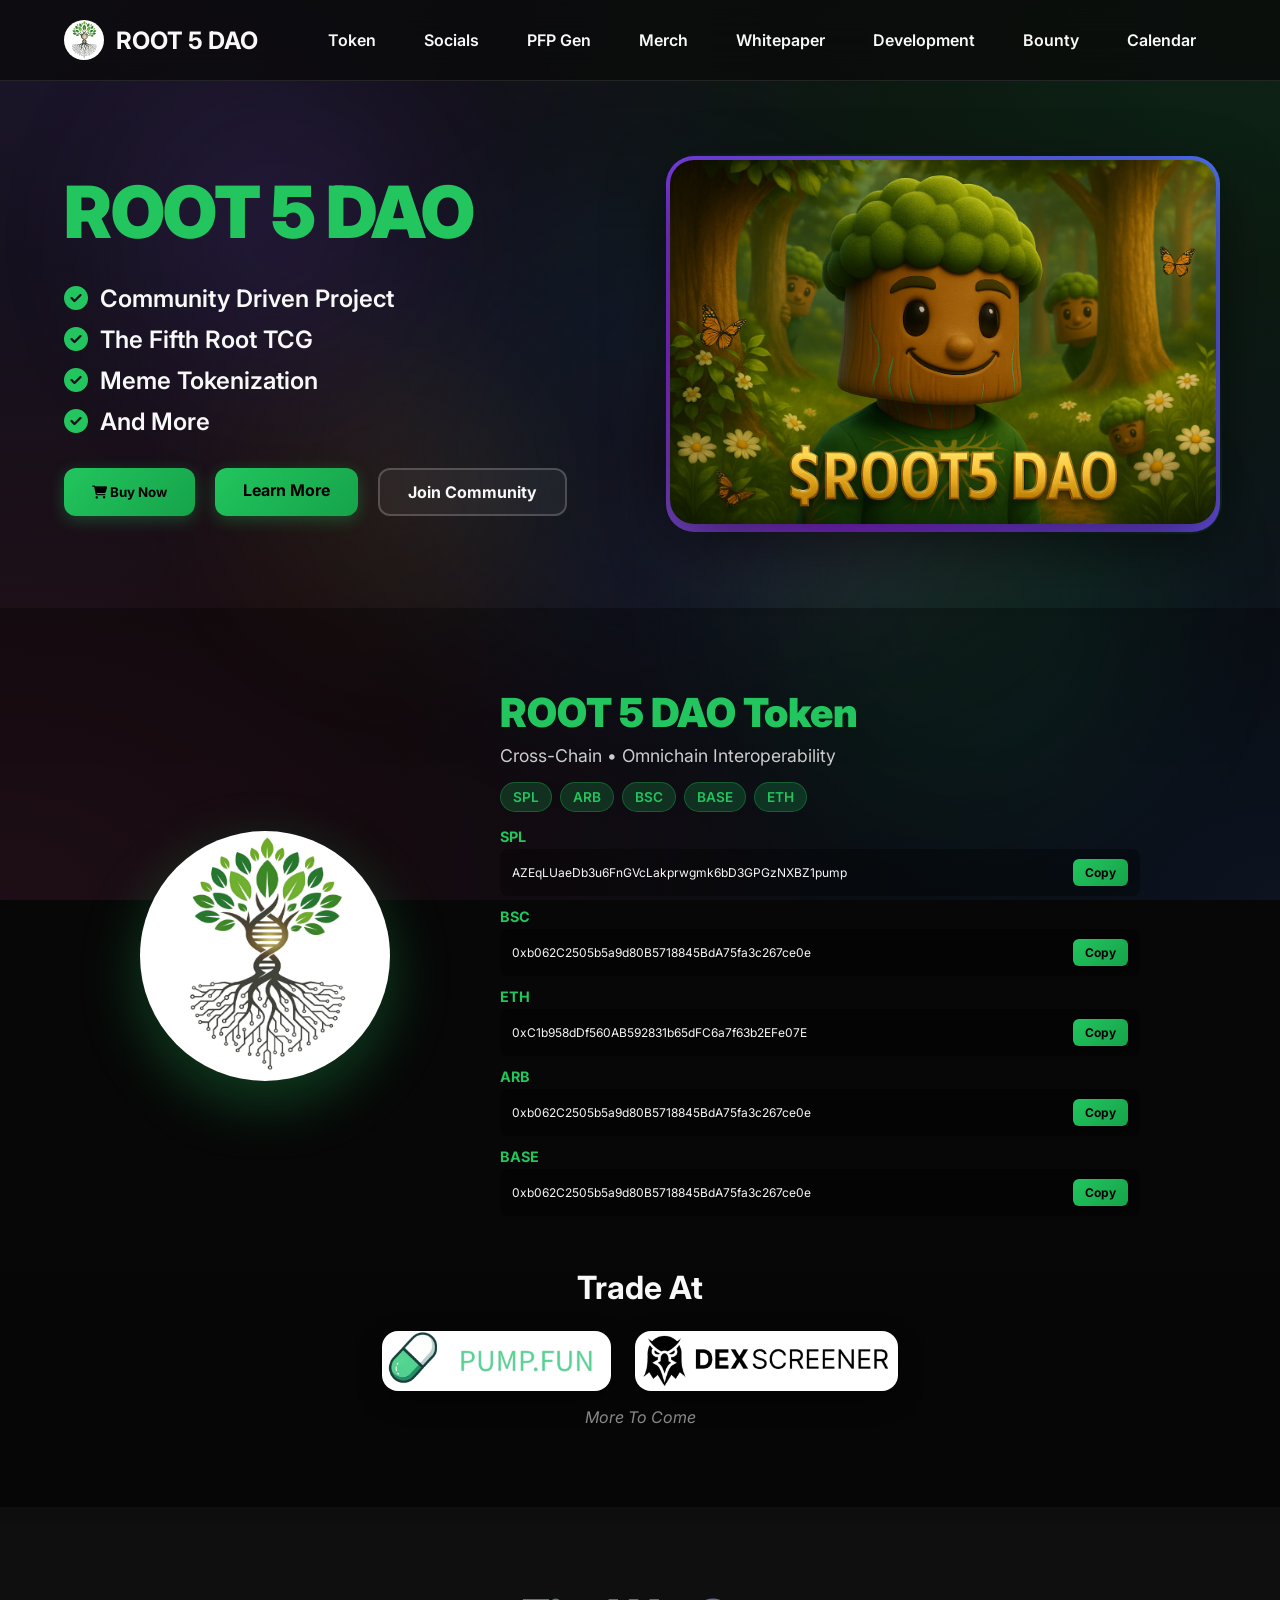
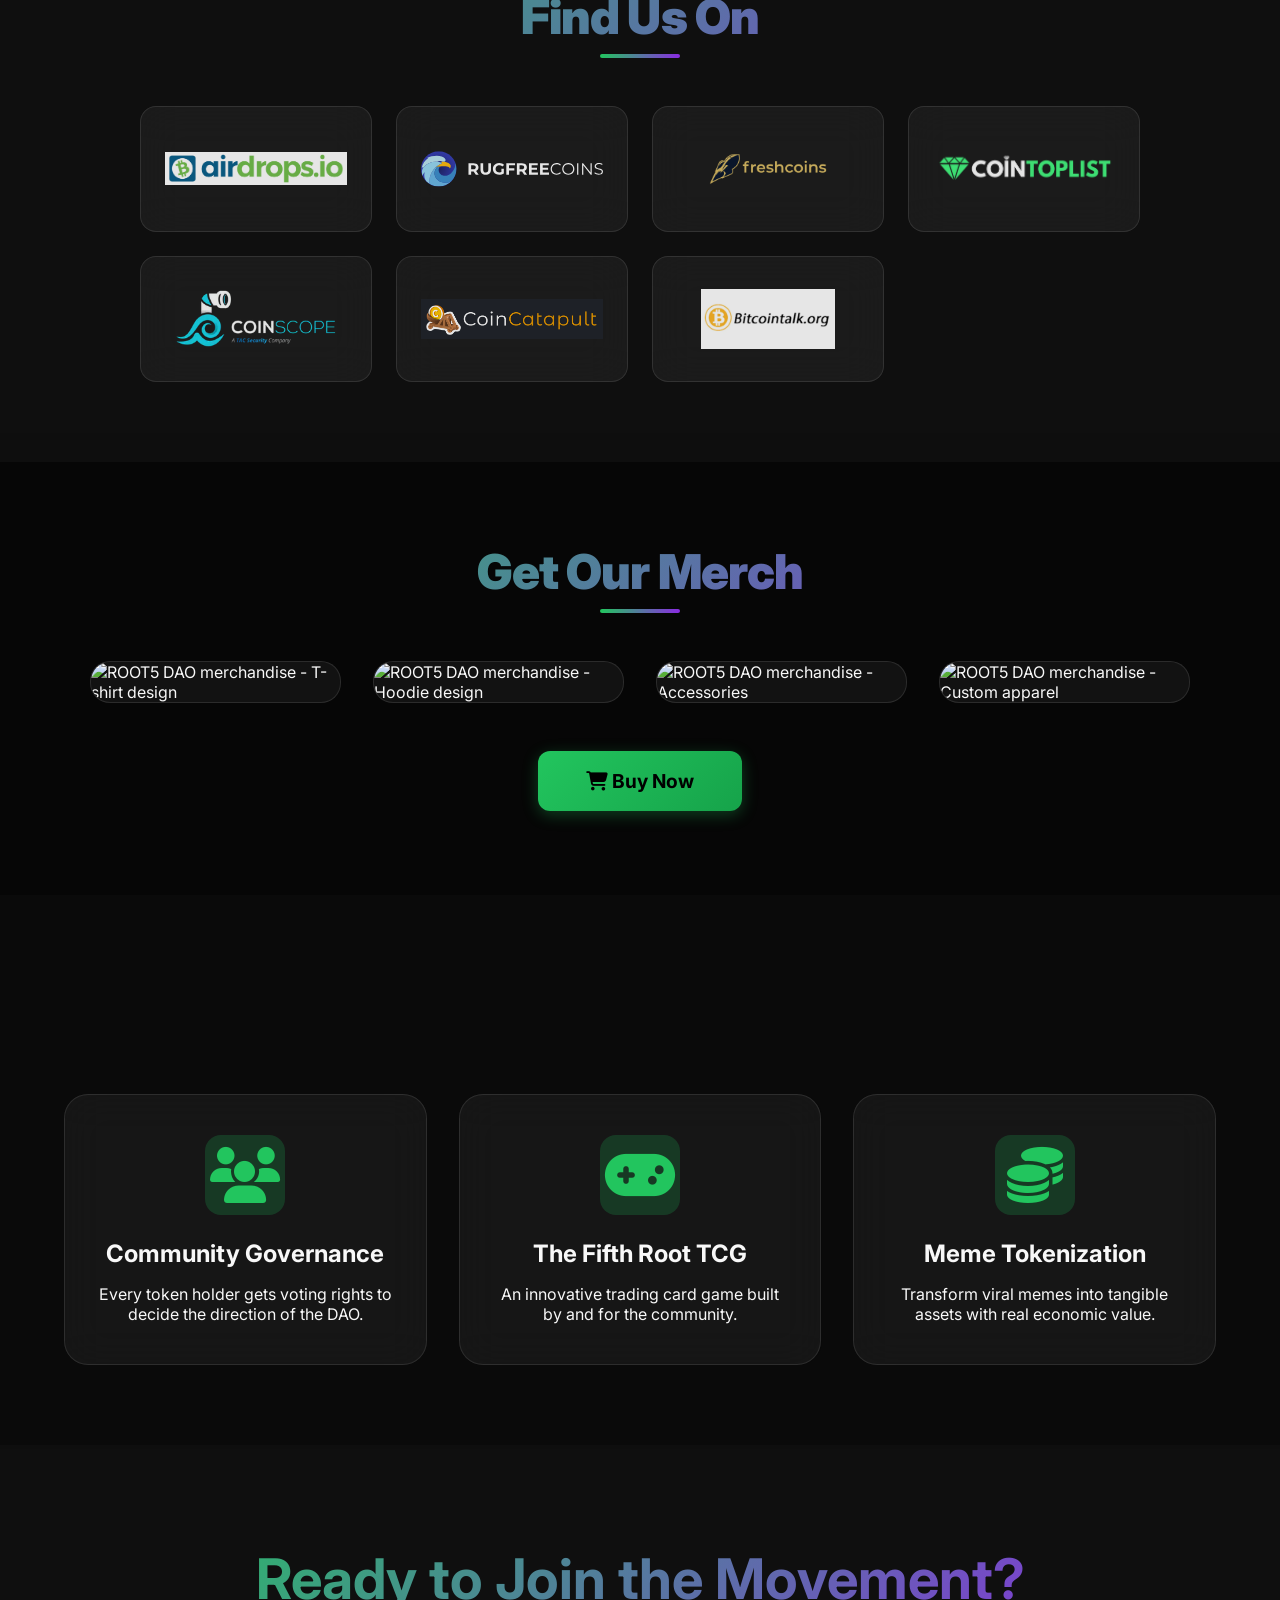
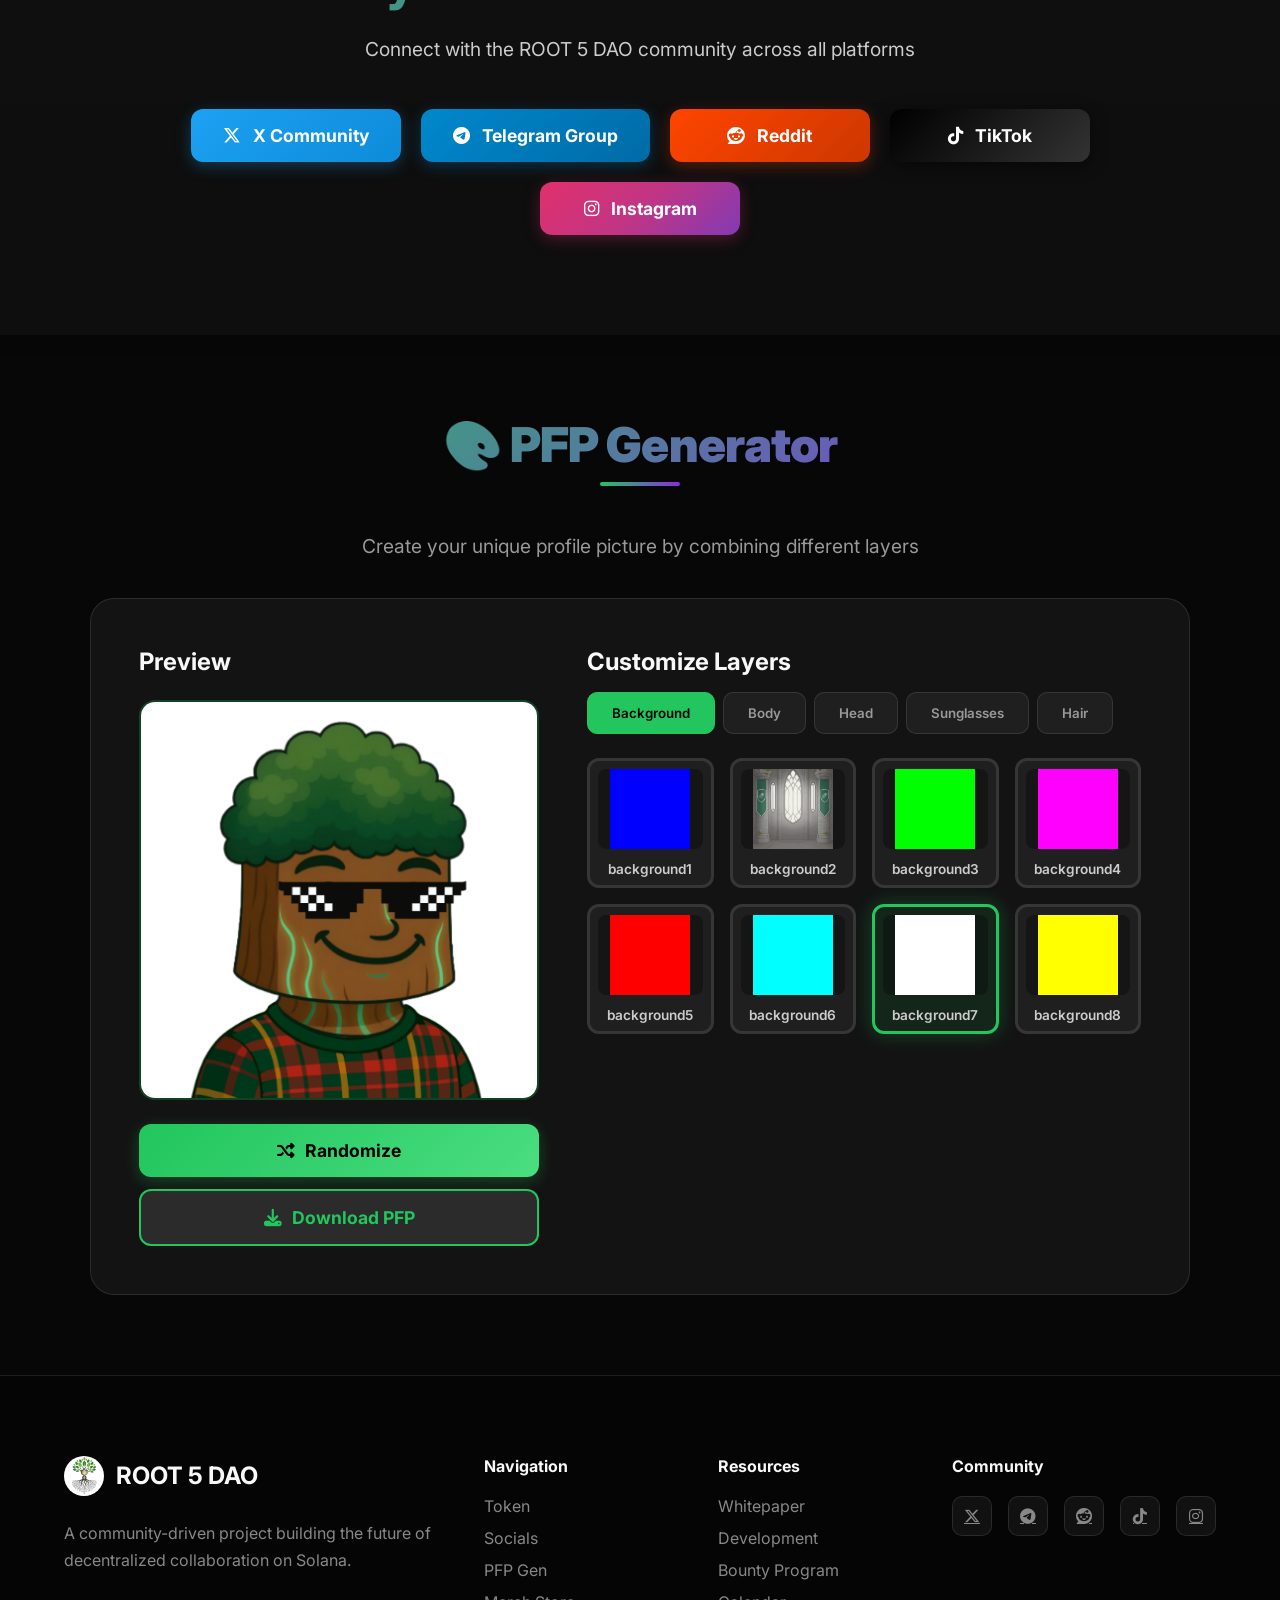
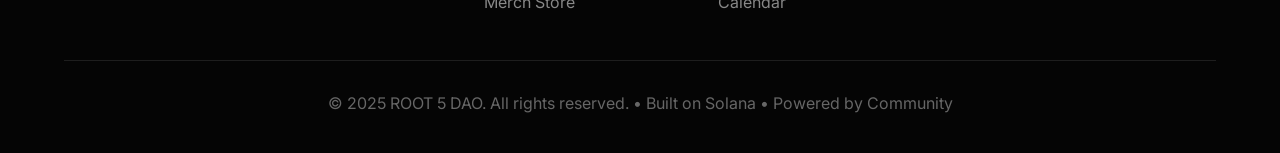
==== index.html @ 637d080a "Update index.html" ====
<!DOCTYPE html>
<html lang="en">
<head>
    <meta charset="UTF-8">
    <meta name="viewport" content="width=device-width, initial-scale=1.0">
    <title>ROOT5 DAO | Community Driven Meme Credit Union on Solana</title>
    <meta name="description" content="Join ROOT5 DAO - The first democratized meme credit union. Trade ROOT5 token on Solana & EVM chains. Fair launch, DAO governance, and community-driven tokenization.">
    <meta name="keywords" content="ROOT5, ROOT5 DAO, meme token, Solana token, DAO governance, meme credit union, crypto community, fair launch, Pump.fun, LayerZero">
    
    <!-- Open Graph Meta Tags -->
    <meta property="og:type" content="website">
    <meta property="og:url" content="https://root5dao.com/">
    <meta property="og:title" content="ROOT5 DAO - Community Driven Meme Credit Union">
    <meta property="og:description" content="Join ROOT5 DAO - The first democratized meme credit union on Solana. Fair launch, DAO governance, community-driven.">
    <meta property="og:image" content="https://root5dao.com/layers/banner_compressed.jpg">
    <meta property="og:site_name" content="ROOT5 DAO">
    
    <!-- Twitter Card Tags -->
    <meta name="twitter:card" content="summary_large_image">
    <meta name="twitter:url" content="https://root5dao.com/">
    <meta name="twitter:title" content="ROOT5 DAO - Community Driven Meme Credit Union">
    <meta name="twitter:description" content="Join ROOT5 DAO - The first democratized meme credit union on Solana.">
    <meta name="twitter:image" content="https://root5dao.com/layers/banner_compressed.jpg">
    
    <!-- Additional Meta Tags -->
    <meta name="robots" content="index, follow, max-image-preview:large, max-snippet:-1, max-video-preview:-1">
    <meta name="language" content="English">
    <meta name="author" content="ROOT5 DAO">
    <meta name="theme-color" content="#22c55e">
    <link rel="canonical" href="https://root5dao.com/">
    
    <link rel="icon" type="image/jpeg" href="/layers/logo.jpg">
    <link rel="apple-touch-icon" href="/layers/logo.jpg">
    
    <!-- Preload critical assets for faster loading -->
    <link rel="preload" href="https://fonts.googleapis.com/css2?family=Inter:wght@400;600;700;900&display=swap" as="style">
    <link rel="preload" href="/layers/logo.jpg" as="image">
    
    <link rel="stylesheet" href="https://cdnjs.cloudflare.com/ajax/libs/font-awesome/6.4.0/css/all.min.css">
    <link rel="preconnect" href="https://fonts.googleapis.com">
    <link rel="preconnect" href="https://fonts.gstatic.com" crossorigin>
    <link href="https://fonts.googleapis.com/css2?family=Inter:wght@400;600;700;900&display=swap" rel="stylesheet">
    <style>
        :root {
            --primary: #22c55e;
            --primary-light: #4ade80;
            --primary-dark: #16a34a;
            --secondary: #8a2be2;
        }
        
        * { margin: 0; padding: 0; box-sizing: border-box; font-family: 'Inter', -apple-system, BlinkMacSystemFont, 'Segoe UI', sans-serif; }
        
        body {
            background: #0a0a0a;
            background-image: 
                radial-gradient(at 0% 0%, rgba(139, 92, 246, 0.15) 0px, transparent 50%),
                radial-gradient(at 100% 0%, rgba(34, 197, 94, 0.15) 0px, transparent 50%),
                radial-gradient(at 100% 100%, rgba(59, 130, 246, 0.15) 0px, transparent 50%),
                radial-gradient(at 0% 100%, rgba(236, 72, 153, 0.15) 0px, transparent 50%);
            background-attachment: fixed;
            color: #f8f8f8;
            overflow-x: hidden;
            -webkit-font-smoothing: antialiased;
            -moz-osx-font-smoothing: grayscale;
            text-rendering: optimizeLegibility;
        }
        
        /* Background Orbs */
        .bg-orbs { position: fixed; inset: 0; pointer-events: none; z-index: 0; overflow: hidden; }
        .orb {
            position: absolute;
            border-radius: 50%;
            filter: blur(80px);
            opacity: 0.3;
            animation: float 8s ease-in-out infinite;
        }
        .orb-1 { 
            top: 10%; 
            left: 10%; 
            width: 300px; 
            height: 300px; 
            background: rgba(139, 92, 246, 0.4);
            animation: float 10s ease-in-out infinite, pulse 4s ease-in-out infinite;
        }
        .orb-2 { 
            bottom: 10%; 
            right: 10%; 
            width: 400px; 
            height: 400px; 
            background: rgba(34, 197, 94, 0.4); 
            animation: float 12s ease-in-out infinite reverse, pulse 5s ease-in-out infinite; 
            animation-delay: 2s; 
        }
        .orb-3 { 
            top: 50%; 
            left: 50%; 
            transform: translate(-50%, -50%); 
            width: 500px; 
            height: 500px; 
            background: rgba(59, 130, 246, 0.3); 
            animation: float 15s ease-in-out infinite, pulse 6s ease-in-out infinite; 
            animation-delay: 4s; 
        }
        .orb-4 {
            top: 30%;
            right: 20%;
            width: 350px;
            height: 350px;
            background: rgba(236, 72, 153, 0.3);
            animation: float 11s ease-in-out infinite, pulse 5s ease-in-out infinite;
            animation-delay: 1s;
        }
        .orb-5 {
            bottom: 30%;
            left: 20%;
            width: 280px;
            height: 280px;
            background: rgba(251, 191, 36, 0.25);
            animation: float 13s ease-in-out infinite reverse, pulse 4.5s ease-in-out infinite;
            animation-delay: 3s;
        }
        
        @keyframes float {
            0%, 100% { transform: translate(0, 0) rotate(0deg); }
            25% { transform: translate(30px, -40px) rotate(5deg); }
            50% { transform: translate(-20px, -30px) rotate(-3deg); }
            75% { transform: translate(-40px, 20px) rotate(4deg); }
        }
        
        @keyframes pulse {
            0%, 100% { opacity: 0.3; transform: scale(1); }
            50% { opacity: 0.5; transform: scale(1.1); }
        }
        
        .container { max-width: 1200px; margin: 0 auto; padding: 0 24px; position: relative; z-index: 1; }
        
        /* Header */
        header {
            padding: 20px 0;
            position: fixed;
            width: 100%;
            top: 0;
            z-index: 1000;
            background: rgba(10, 10, 10, 0.8);
            backdrop-filter: blur(20px);
            border-bottom: 1px solid rgba(255, 255, 255, 0.1);
            transition: all 0.3s ease;
        }
        header.scrolled { background: rgba(10, 10, 10, 0.95); box-shadow: 0 4px 20px rgba(0, 0, 0, 0.5); }
        .header-content { display: flex; justify-content: space-between; align-items: center; }
        .logo { display: flex; align-items: center; gap: 12px; font-size: 1.5rem; font-weight: bold; color: #f8f8f8; text-decoration: none; }
        .logo img { height: 40px; width: 40px; border-radius: 50%; }
        nav ul { display: flex; list-style: none; gap: 8px; }
        nav a { color: #f8f8f8; text-decoration: none; font-weight: 600; padding: 10px 20px; border-radius: 12px; transition: all 0.3s; }
        nav a:hover { color: var(--primary); background: rgba(34, 197, 94, 0.1); }
        
        /* Mobile Menu */
        .mobile-menu-btn {
            display: none;
            background: none;
            border: none;
            color: #f8f8f8;
            font-size: 1.5rem;
            cursor: pointer;
            padding: 8px;
        }
        
        @media (max-width: 1200px) {
            nav ul { gap: 4px; }
            nav a { padding: 8px 12px; font-size: 0.9rem; }
        }
        
        @media (max-width: 968px) {
            .mobile-menu-btn { display: block; }
            nav { position: fixed; top: 80px; left: 0; right: 0; background: rgba(10, 10, 10, 0.98); backdrop-filter: blur(20px); padding: 20px; border-bottom: 1px solid rgba(255, 255, 255, 0.1); transform: translateY(-100%); opacity: 0; transition: all 0.3s; pointer-events: none; }
            nav.active { transform: translateY(0); opacity: 1; pointer-events: all; }
            nav ul { flex-direction: column; gap: 8px; }
            nav a { display: block; padding: 12px 20px; }
        }
        
        /* Mobile optimizations - Fix flickering */
        @media (max-width: 768px) {
            body {
                /* Remove fixed attachment on mobile - major cause of flickering */
                background-attachment: scroll;
                /* Simplify background on mobile */
                background-image: 
                    radial-gradient(at 50% 0%, rgba(139, 92, 246, 0.1) 0px, transparent 50%),
                    radial-gradient(at 50% 100%, rgba(34, 197, 94, 0.1) 0px, transparent 50%);
            }
            
            /* Completely disable orb animations and reduce complexity */
            .bg-orbs {
                display: none;
            }
            
            .orb {
                animation: none !important;
                opacity: 0;
                display: none;
            }
        }
        
        .cta-button {
            background: linear-gradient(135deg, var(--primary), var(--primary-dark));
            color: #000;
            padding: 12px 28px;
            border-radius: 12px;
            font-weight: bold;
            text-decoration: none;
            display: inline-block;
            transition: all 0.3s ease;
            box-shadow: 0 4px 16px rgba(34, 197, 94, 0.3);
            position: relative;
            overflow: hidden;
        }
        .cta-button::before {
            content: '';
            position: absolute;
            top: 50%;
            left: 50%;
            width: 0;
            height: 0;
            border-radius: 50%;
            background: rgba(255, 255, 255, 0.3);
            transform: translate(-50%, -50%);
            transition: width 0.6s, height 0.6s;
        }
        .cta-button:hover::before {
            width: 300px;
            height: 300px;
        }
        .cta-button:hover { 
            transform: translateY(-3px) scale(1.05); 
            box-shadow: 0 8px 24px rgba(34, 197, 94, 0.5); 
        }
        .cta-button:active {
            transform: translateY(-1px) scale(1.02);
        }
        
        section { padding: 80px 0; position: relative; }
        .section-title {
            text-align: center;
            margin-bottom: 60px;
            font-size: 3rem;
            font-weight: 900;
            background: linear-gradient(135deg, var(--primary), var(--secondary));
            -webkit-background-clip: text;
            -webkit-text-fill-color: transparent;
            letter-spacing: -0.02em;
            position: relative;
            opacity: 0;
            transform: translateY(30px);
            transition: all 0.6s ease-out;
        }
        .section-title.visible {
            opacity: 1;
            transform: translateY(0);
        }
        .section-title::after {
            content: '';
            position: absolute;
            bottom: -12px;
            left: 50%;
            transform: translateX(-50%);
            width: 80px;
            height: 4px;
            background: linear-gradient(90deg, var(--primary), var(--secondary));
            border-radius: 2px;
            animation: expandWidth 0.8s ease-out 0.3s both;
        }
        
        @keyframes expandWidth {
            from { width: 0; }
            to { width: 80px; }
        }
        
        /* Hero */
        .hero { padding: 160px 0 80px; }
        .hero-grid { display: grid; grid-template-columns: 1fr 1fr; gap: 60px; align-items: center; }
        .hero-title { 
            font-size: 4.5rem; 
            font-weight: 900; 
            color: var(--primary); 
            margin-bottom: 32px;
            letter-spacing: -0.02em;
            line-height: 1.1;
            animation: fadeInUp 0.8s ease-out;
        }
        .hero-image-wrapper {
            position: relative;
            animation: fadeInUp 0.8s ease-out 0.2s both;
        }
        .hero-image-wrapper img {
            width: 100%;
            border-radius: 24px;
            position: relative;
            z-index: 2;
            box-shadow: 0 20px 60px rgba(0, 0, 0, 0.5);
        }
        .hero-image-wrapper::before {
            content: '';
            position: absolute;
            inset: -4px;
            background: linear-gradient(45deg, 
                var(--primary), 
                var(--secondary), 
                #3b82f6, 
                var(--primary)
            );
            background-size: 300% 300%;
            border-radius: 28px;
            z-index: 1;
            animation: gradientShift 12s ease infinite, frameGlow 6s ease-in-out infinite;
        }
        .hero-image-wrapper::after {
            content: '';
            position: absolute;
            inset: -6px;
            background: linear-gradient(45deg, 
                transparent 40%,
                rgba(34, 197, 94, 0.15) 50%,
                transparent 60%
            );
            background-size: 200% 200%;
            border-radius: 32px;
            z-index: 0;
            animation: shimmer 8s linear infinite;
        }
        
        @keyframes fadeInUp {
            from {
                opacity: 0;
                transform: translateY(30px);
            }
            to {
                opacity: 1;
                transform: translateY(0);
            }
        }
        
        @keyframes gradientShift {
            0%, 100% { background-position: 0% 50%; }
            50% { background-position: 100% 50%; }
        }
        
        @keyframes frameGlow {
            0%, 100% { filter: brightness(1) drop-shadow(0 0 10px rgba(34, 197, 94, 0.3)); }
            50% { filter: brightness(1.05) drop-shadow(0 0 15px rgba(34, 197, 94, 0.4)); }
        }
        
        @keyframes shimmer {
            0% { background-position: -200% 0; }
            100% { background-position: 200% 0; }
        }
        
        .feature-item { 
            font-size: 1.5rem; 
            font-weight: 600; 
            margin-bottom: 12px; 
            display: flex; 
            align-items: center; 
            gap: 12px;
            animation: fadeInUp 0.8s ease-out both;
        }
        .feature-item:nth-child(1) { animation-delay: 0.3s; }
        .feature-item:nth-child(2) { animation-delay: 0.4s; }
        .feature-item:nth-child(3) { animation-delay: 0.5s; }
        .feature-item:nth-child(4) { animation-delay: 0.6s; }
        .feature-item i { color: var(--primary); }
        .hero-buttons { display: flex; gap: 20px; flex-wrap: wrap; margin-top: 32px; animation: fadeInUp 0.8s ease-out 0.7s both; }
        .secondary-button {
            background: rgba(255, 255, 255, 0.05);
            color: #f8f8f8;
            border: 2px solid rgba(255, 255, 255, 0.2);
            padding: 12px 28px;
            border-radius: 12px;
            font-weight: bold;
            text-decoration: none;
            display: inline-block;
            transition: all 0.3s ease;
            position: relative;
            overflow: hidden;
        }
        .secondary-button::before {
            content: '';
            position: absolute;
            top: 50%;
            left: 50%;
            width: 0;
            height: 0;
            border-radius: 50%;
            background: rgba(34, 197, 94, 0.1);
            transform: translate(-50%, -50%);
            transition: width 0.6s, height 0.6s;
        }
        .secondary-button:hover::before {
            width: 300px;
            height: 300px;
        }
        .secondary-button:hover { 
            background: rgba(255, 255, 255, 0.1); 
            transform: translateY(-3px) scale(1.05); 
            border-color: var(--primary);
        }
        .secondary-button:active {
            transform: translateY(-1px) scale(1.02);
        }
        
        /* Token */
        .token-section { background: rgba(0, 0, 0, 0.3); }
        .token-grid { display: grid; grid-template-columns: 300px 1fr; gap: 60px; max-width: 1000px; margin: 0 auto; align-items: center; }
        .token-logo { width: 250px; height: 250px; border-radius: 50%; box-shadow: 0 20px 60px rgba(34, 197, 94, 0.3); }
        .token-title { font-size: 2.5rem; font-weight: 900; color: var(--primary); margin-bottom: 8px; }
        .chain-badges { display: flex; gap: 8px; flex-wrap: wrap; margin: 16px 0; }
        .chain-badge { padding: 6px 12px; background: rgba(34, 197, 94, 0.2); border: 1px solid rgba(34, 197, 94, 0.3); border-radius: 16px; font-weight: 600; font-size: 0.85rem; color: var(--primary); }
        .address-row { margin: 12px 0; }
        .address-label { font-weight: 700; color: var(--primary); font-size: 0.9rem; }
        .address-value {
            background: rgba(0, 0, 0, 0.3);
            padding: 10px 12px;
            border-radius: 8px;
            font-family: 'Courier New', monospace;
            font-size: 0.75rem;
            display: flex;
            justify-content: space-between;
            align-items: center;
            gap: 8px;
            margin-top: 4px;
        }
        .copy-btn {
            background: linear-gradient(135deg, var(--primary), var(--primary-dark));
            color: #000;
            border: none;
            padding: 6px 12px;
            border-radius: 6px;
            cursor: pointer;
            font-weight: bold;
            font-size: 0.75rem;
            transition: all 0.3s;
        }
        .copy-btn:hover { transform: translateY(-2px); }
        
        /* Trade Buttons */
        .trade-button-link {
            transition: all 0.3s ease;
            border-radius: 16px;
            overflow: hidden;
            box-shadow: 0 8px 24px rgba(0, 0, 0, 0.4);
            display: inline-block;
        }
        .trade-button-link:hover {
            transform: translateY(-8px);
            box-shadow: 0 16px 40px rgba(34, 197, 94, 0.3);
        }
        .trade-button-link img {
            display: block;
            height: 60px;
            width: auto;
        }
        
        @media (max-width: 768px) {
            .trade-button-link img { height: 40px; }
        }
        
        /* Platforms */
        .platforms-grid { display: grid; grid-template-columns: repeat(auto-fit, minmax(200px, 1fr)); gap: 24px; max-width: 1000px; margin: 0 auto; }
        .platform-link {
            background: rgba(255, 255, 255, 0.05);
            backdrop-filter: blur(20px);
            border: 1px solid rgba(255, 255, 255, 0.1);
            border-radius: 16px;
            padding: 32px 24px;
            display: flex;
            align-items: center;
            justify-content: center;
            min-height: 120px;
            transition: all 0.3s;
            text-decoration: none;
        }
        .platform-link:hover { border-color: var(--primary); transform: translateY(-8px); box-shadow: 0 12px 40px rgba(34, 197, 94, 0.2); }
        .platform-link img { 
            max-width: 100%; 
            max-height: 60px;
            width: auto;
            height: auto;
            object-fit: contain;
            filter: brightness(0.9);
            transition: all 0.3s;
        }
        .platform-link:hover img {
            filter: brightness(1.1);
            transform: scale(1.05);
        }
        
        /* Merch */
        .merch-section { background: rgba(0, 0, 0, 0.3); }
        .merch-grid { display: grid; grid-template-columns: repeat(auto-fit, minmax(250px, 1fr)); gap: 32px; max-width: 1100px; margin: 0 auto 48px; }
        .merch-item {
            background: rgba(255, 255, 255, 0.05);
            border: 1px solid rgba(255, 255, 255, 0.1);
            border-radius: 20px;
            overflow: hidden;
            transition: all 0.4s;
        }
        .merch-item:hover { transform: translateY(-12px) scale(1.03); border-color: var(--primary); box-shadow: 0 16px 48px rgba(34, 197, 94, 0.3); }
        .merch-image { width: 100%; height: 300px; object-fit: cover; }
        
        /* Features */
        .feature-grid { display: grid; grid-template-columns: repeat(auto-fit, minmax(250px, 1fr)); gap: 32px; }
        .feature {
            background: rgba(255, 255, 255, 0.05);
            backdrop-filter: blur(20px);
            padding: 40px 32px;
            border-radius: 24px;
            text-align: center;
            border: 1px solid rgba(255, 255, 255, 0.1);
            transition: all 0.4s ease;
            opacity: 0;
            transform: translateY(30px);
        }
        .feature.visible {
            opacity: 1;
            transform: translateY(0);
        }
        .feature:nth-child(1) { transition-delay: 0.1s; }
        .feature:nth-child(2) { transition-delay: 0.2s; }
        .feature:nth-child(3) { transition-delay: 0.3s; }
        .feature:hover { 
            transform: translateY(-12px) scale(1.03); 
            border-color: var(--primary); 
            box-shadow: 0 12px 40px rgba(34, 197, 94, 0.2); 
        }
        .feature i {
            font-size: 3.5rem;
            color: var(--primary);
            background: rgba(34, 197, 94, 0.2);
            width: 80px;
            height: 80px;
            display: flex;
            align-items: center;
            justify-content: center;
            margin: 0 auto 24px;
            border-radius: 16px;
            transition: all 0.3s ease;
        }
        .feature:hover i {
            transform: scale(1.1) rotate(5deg);
            background: rgba(34, 197, 94, 0.3);
        }
        .feature h3 { font-size: 1.5rem; margin-bottom: 16px; }
        
        /* CTA */
        .cta-section {
            padding: 100px 0;
            text-align: center;
            background: rgba(255, 255, 255, 0.02);
        }
        .cta-section h2 { font-size: 3.5rem; margin-bottom: 24px; background: linear-gradient(135deg, var(--primary), var(--secondary)); -webkit-background-clip: text; -webkit-text-fill-color: transparent; }
        .social-buttons { display: flex; justify-content: center; gap: 20px; flex-wrap: wrap; margin-top: 48px; max-width: 900px; margin-left: auto; margin-right: auto; }
        .social-button {
            background: linear-gradient(135deg, var(--primary), var(--primary-dark));
            color: #000;
            padding: 16px 32px;
            border-radius: 12px;
            font-weight: bold;
            text-decoration: none;
            display: inline-flex;
            align-items: center;
            gap: 12px;
            transition: all 0.3s;
            box-shadow: 0 4px 16px rgba(34, 197, 94, 0.3);
            font-size: 1.1rem;
            min-width: 200px;
            justify-content: center;
        }
        .social-button:hover { transform: translateY(-4px); box-shadow: 0 8px 24px rgba(34, 197, 94, 0.5); }
        
        /* Social platform specific colors */
        .social-button:nth-child(1) { background: linear-gradient(135deg, #1DA1F2, #0d8bd9); color: #fff; box-shadow: 0 4px 16px rgba(29, 161, 242, 0.3); } /* X/Twitter */
        .social-button:nth-child(1):hover { box-shadow: 0 8px 24px rgba(29, 161, 242, 0.5); }
        .social-button:nth-child(2) { background: linear-gradient(135deg, #0088cc, #006ba6); color: #fff; box-shadow: 0 4px 16px rgba(0, 136, 204, 0.3); } /* Telegram */
        .social-button:nth-child(2):hover { box-shadow: 0 8px 24px rgba(0, 136, 204, 0.5); }
        .social-button:nth-child(3) { background: linear-gradient(135deg, #FF4500, #cc3700); color: #fff; box-shadow: 0 4px 16px rgba(255, 69, 0, 0.3); } /* Reddit */
        .social-button:nth-child(3):hover { box-shadow: 0 8px 24px rgba(255, 69, 0, 0.5); }
        .social-button:nth-child(4) { background: linear-gradient(135deg, #000000, #333333); color: #fff; box-shadow: 0 4px 16px rgba(0, 0, 0, 0.5); } /* TikTok */
        .social-button:nth-child(4):hover { box-shadow: 0 8px 24px rgba(0, 0, 0, 0.7); }
        .social-button:nth-child(5) { background: linear-gradient(135deg, #E1306C, #C13584, #833AB4); color: #fff; box-shadow: 0 4px 16px rgba(225, 48, 108, 0.3); } /* Instagram */
        .social-button:nth-child(5):hover { box-shadow: 0 8px 24px rgba(225, 48, 108, 0.5); }
        
        @media (max-width: 768px) {
            .social-buttons { gap: 12px; }
            .social-button { min-width: 160px; padding: 14px 24px; font-size: 1rem; }
            .cta-section h2 { font-size: 2.5rem; }
        }
        
        /* PFP Generator */
        .generator-section { background: rgba(0, 0, 0, 0.3); }
        .generator-content {
            background: rgba(255, 255, 255, 0.05);
            border: 1px solid rgba(255, 255, 255, 0.1);
            border-radius: 24px;
            padding: 48px;
            max-width: 1100px;
            margin: 0 auto;
        }
        .generator-layout { display: grid; grid-template-columns: 400px 1fr; gap: 48px; }
        .preview-canvas {
            width: 100%;
            height: 400px;
            max-width: 400px;
            background: rgba(0, 0, 0, 0.4);
            border-radius: 16px;
            border: 2px solid rgba(34, 197, 94, 0.3);
            margin-bottom: 24px;
            display: block;
            margin-left: auto;
            margin-right: auto;
            object-fit: contain;
        }
        .generator-buttons { display: flex; flex-direction: column; gap: 12px; }
        .randomize-btn, .download-btn {
            padding: 16px 32px;
            border-radius: 12px;
            font-weight: bold;
            font-size: 1.1rem;
            cursor: pointer;
            border: none;
            display: flex;
            align-items: center;
            justify-content: center;
            gap: 10px;
            transition: all 0.3s;
        }
        .randomize-btn { background: linear-gradient(135deg, var(--primary), var(--primary-light)); color: #000; box-shadow: 0 4px 16px rgba(34, 197, 94, 0.3); }
        .randomize-btn:hover { transform: translateY(-3px); box-shadow: 0 8px 24px rgba(34, 197, 94, 0.5); }
        .download-btn { background: rgba(255, 255, 255, 0.1); color: var(--primary); border: 2px solid var(--primary); }
        .download-btn:hover { background: rgba(34, 197, 94, 0.2); transform: translateY(-3px); }
        
        .layer-tabs { display: flex; gap: 8px; flex-wrap: wrap; margin-bottom: 24px; }
        .layer-tab {
            background: rgba(255, 255, 255, 0.05);
            color: #999;
            border: 1px solid rgba(255, 255, 255, 0.1);
            padding: 12px 24px;
            border-radius: 10px;
            font-weight: 600;
            cursor: pointer;
            transition: all 0.3s;
        }
        .layer-tab:hover { background: rgba(255, 255, 255, 0.1); color: #f8f8f8; }
        .layer-tab.active { background: var(--primary); color: #000; border-color: var(--primary); }
        
        .layer-options { display: none; grid-template-columns: repeat(auto-fill, minmax(100px, 1fr)); gap: 16px; }
        .layer-options.active { display: grid; }
        .layer-option {
            background: rgba(255, 255, 255, 0.05);
            border: 3px solid rgba(255, 255, 255, 0.1);
            border-radius: 12px;
            padding: 8px;
            cursor: pointer;
            text-align: center;
            transition: all 0.3s;
        }
        .layer-option:hover { background: rgba(255, 255, 255, 0.1); border-color: rgba(34, 197, 94, 0.5); }
        .layer-option.selected { border-color: var(--primary); background: rgba(34, 197, 94, 0.1); box-shadow: 0 0 20px rgba(34, 197, 94, 0.3); }
        .layer-option img { width: 100%; height: 80px; object-fit: contain; background: rgba(0, 0, 0, 0.3); border-radius: 8px; margin-bottom: 8px; }
        .layer-option-name { font-size: 0.85rem; color: #ccc; font-weight: 600; }
        .loading { text-align: center; padding: 40px; color: var(--primary); font-size: 1.2rem; }
        
        /* Footer */
        footer { background: rgba(0, 0, 0, 0.5); padding: 80px 0 40px; border-top: 1px solid rgba(255, 255, 255, 0.1); }
        .footer-grid { display: grid; grid-template-columns: 2fr 1fr 1fr 1fr; gap: 48px; margin-bottom: 48px; }
        .footer-links { display: flex; flex-direction: column; gap: 12px; }
        .footer-links a { color: #888; text-decoration: none; transition: all 0.3s; }
        .footer-links a:hover { color: var(--primary); transform: translateX(4px); }
        .social-icons { display: flex; gap: 16px; }
        .social-icons a {
            width: 40px;
            height: 40px;
            background: rgba(255, 255, 255, 0.05);
            border: 1px solid rgba(255, 255, 255, 0.1);
            border-radius: 10px;
            display: flex;
            align-items: center;
            justify-content: center;
            color: #888;
            transition: all 0.3s;
        }
        .social-icons a:hover { background: rgba(34, 197, 94, 0.2); border-color: var(--primary); color: var(--primary); transform: translateY(-4px); }
        
        /* Buy Modal */
        .modal-overlay {
            display: none;
            position: fixed;
            top: 0;
            left: 0;
            width: 100%;
            height: 100%;
            background: rgba(0, 0, 0, 0.9);
            backdrop-filter: blur(10px);
            z-index: 10000;
            animation: fadeIn 0.3s ease;
        }
        .modal-overlay.active {
            display: flex;
            align-items: center;
            justify-content: center;
        }
        .modal-content {
            background: linear-gradient(135deg, rgba(10, 10, 10, 0.95), rgba(20, 20, 30, 0.95));
            border: 2px solid rgba(34, 197, 94, 0.3);
            border-radius: 24px;
            max-width: 1000px;
            width: 95%;
            max-height: 95vh;
            overflow-y: auto;
            position: relative;
            box-shadow: 0 20px 60px rgba(0, 0, 0, 0.5), 0 0 40px rgba(34, 197, 94, 0.2);
            animation: slideUp 0.3s ease;
        }
        @keyframes fadeIn {
            from { opacity: 0; }
            to { opacity: 1; }
        }
        @keyframes slideUp {
            from { transform: translateY(50px); opacity: 0; }
            to { transform: translateY(0); opacity: 1; }
        }
        .modal-header {
            padding: 24px 32px;
            border-bottom: 1px solid rgba(255, 255, 255, 0.1);
            display: flex;
            justify-content: space-between;
            align-items: center;
        }
        .modal-header h2 {
            font-size: 2rem;
            font-weight: 900;
            background: linear-gradient(135deg, var(--primary), var(--secondary));
            -webkit-background-clip: text;
            -webkit-text-fill-color: transparent;
            margin: 0;
        }
        .modal-close {
            background: rgba(255, 255, 255, 0.05);
            border: 1px solid rgba(255, 255, 255, 0.1);
            color: #fff;
            width: 40px;
            height: 40px;
            border-radius: 10px;
            font-size: 1.5rem;
            cursor: pointer;
            transition: all 0.3s;
            display: flex;
            align-items: center;
            justify-content: center;
        }
        .modal-close:hover {
            background: rgba(255, 0, 0, 0.2);
            border-color: #f00;
            transform: rotate(90deg);
        }
        .modal-body {
            padding: 20px 24px 24px;
        }
        .wallet-status {
            text-align: center;
            padding: 40px 20px;
        }
        .wallet-status .icon {
            font-size: 4rem;
            margin-bottom: 20px;
        }
        .wallet-status .icon.success {
            color: var(--primary);
        }
        .wallet-status .icon.error {
            color: #f59e0b;
        }
        .wallet-status h3 {
            font-size: 1.5rem;
            margin-bottom: 16px;
            color: #f8f8f8;
        }
        .wallet-status p {
            color: #999;
            margin-bottom: 24px;
            font-size: 1.1rem;
        }
        .dex-embed-container {
            position: relative;
            width: 100%;
            padding-bottom: 75%;
            background: rgba(0, 0, 0, 0.3);
            border-radius: 16px;
            overflow: hidden;
            min-height: 500px;
        }
        .dex-embed-container iframe {
            position: absolute;
            width: 100%;
            height: 100%;
            top: 0;
            left: 0;
            border: 0;
        }
        
        @media (max-width: 968px) {
            .hero-grid, .token-grid, .generator-layout { grid-template-columns: 1fr; }
            .hero-title { font-size: 3rem; }
            .section-title { font-size: 2rem; }
            .footer-grid { grid-template-columns: 1fr; }
            .platforms-grid { grid-template-columns: repeat(auto-fit, minmax(160px, 1fr)); }
            .platform-link { padding: 24px 16px; min-height: 100px; }
            .platform-link img { max-height: 50px; }
            
            /* PFP Generator Mobile Fixes */
            .generator-content { padding: 18px 12px; }
            .preview-canvas { 
                height: auto !important;
                max-width: 280px;
                width: 100%;
                aspect-ratio: 1 / 1;
                max-height: 280px;
                margin: 0 auto;
                display: block;
            }
            .layer-tabs { 
                justify-content: flex-start; 
                overflow-x: auto; 
                flex-wrap: nowrap; 
                padding-bottom: 8px;
                -webkit-overflow-scrolling: touch;
                margin-bottom: 16px;
            }
            .layer-tab { flex-shrink: 0; white-space: nowrap; padding: 9px 14px; }
            .layer-options { 
                grid-template-columns: repeat(auto-fill, minmax(65px, 1fr)); 
                gap: 8px;
            }
            .layer-option { padding: 5px; }
            .layer-option img { 
                height: 50px;
                width: 100%;
                object-fit: contain;
            }
            .layer-option-name { font-size: 0.7rem; }
            .generator-buttons { gap: 8px; }
            .randomize-btn, .download-btn { padding: 11px 20px; font-size: 0.95rem; }
            
            /* Buy Modal Mobile */
            .modal-content { width: 98%; max-height: 98vh; }
            .modal-header { padding: 16px 20px; }
            .modal-header h2 { font-size: 1.5rem; }
            .modal-body { padding: 16px 12px 20px; }
            .wallet-status .icon { font-size: 3rem; }
            .wallet-status h3 { font-size: 1.3rem; }
            .dex-embed-container { padding-bottom: 85%; min-height: 450px; }
        }
        
        @media (max-width: 480px) {
            /* Extra small screens - phones */
            
            /* Center logo on mobile only */
            .token-grid {
                grid-template-columns: 1fr;
                text-align: center;
            }
            .token-logo {
                margin: 0 auto 24px;
                display: block;
            }
            .chain-badges {
                justify-content: center;
            }
            .address-row {
                text-align: left;
            }
            
            /* PFP Generator - Ultra compact for phones */
            .generator-section p {
                font-size: 1rem;
                margin-bottom: 24px;
            }
            .generator-content { 
                padding: 12px 8px; 
            }
            .generator-layout > div h3 {
                font-size: 1.1rem;
                margin-bottom: 10px;
            }
            .preview-canvas { 
                height: auto !important;
                aspect-ratio: 1 / 1;
                max-height: 220px;
                max-width: 220px;
                width: 100%;
                margin: 0 auto;
                display: block;
            }
            .generator-buttons {
                gap: 6px;
                margin-top: 12px;
            }
            .randomize-btn, .download-btn { 
                padding: 10px 16px; 
                font-size: 0.9rem;
                width: 100%;
            }
            .layer-tabs {
                margin-bottom: 16px;
            }
            .layer-options { 
                grid-template-columns: repeat(auto-fill, minmax(55px, 1fr)); 
                gap: 6px; 
            }
            .layer-option { 
                padding: 3px; 
                border-radius: 6px;
            }
            .layer-option img { 
                height: 40px;
                width: 100%;
                object-fit: contain;
            }
            .layer-option-name { 
                font-size: 0.6rem; 
                white-space: nowrap;
                overflow: hidden;
                text-overflow: ellipsis;
                padding: 2px 2px;
                line-height: 1.2;
            }
            .layer-tab { 
                padding: 7px 12px; 
                font-size: 0.8rem; 
            }
            
            /* Buy Modal Extra Small */
            .modal-header h2 { font-size: 1.2rem; }
            .modal-close { width: 35px; height: 35px; font-size: 1.2rem; }
            .wallet-status .icon { font-size: 2.5rem; }
            .wallet-status h3 { font-size: 1.1rem; }
            .wallet-status p { font-size: 0.95rem; }
            .dex-embed-container { padding-bottom: 95%; min-height: 400px; }
        }
    </style>
</head>
<body>
    <div class="bg-orbs">
        <div class="orb orb-1"></div>
        <div class="orb orb-2"></div>
        <div class="orb orb-3"></div>
        <div class="orb orb-4"></div>
        <div class="orb orb-5"></div>
    </div>

    <header id="header">
        <div class="container">
            <div class="header-content">
                <a href="#" class="logo">
                    <img src="/layers/logo.jpg" alt="ROOT5 DAO Logo - Community Driven Meme Credit Union">
                    <span>ROOT 5 DAO</span>
                </a>
                <button class="mobile-menu-btn" onclick="toggleMenu()" aria-label="Toggle mobile menu">
                    <i class="fas fa-bars"></i>
                </button>
                <nav id="nav">
                    <ul>
                        <li><a href="#token">Token</a></li>
                        <li><a href="#socials">Socials</a></li>
                        <li><a href="#generator">PFP Gen</a></li>
                        <li><a href="https://www.root5merch.com" target="_blank" rel="noopener noreferrer">Merch</a></li>
                        <li><a href="/whitepaper">Whitepaper</a></li>
                        <li><a href="/development">Development</a></li>
                        <li><a href="https://bounty.root5dao.com" target="_blank" rel="noopener noreferrer">Bounty</a></li>
                        <li><a href="https://bounty.root5dao.com/bounty-calendar" target="_blank" rel="noopener noreferrer">Calendar</a></li>
                    </ul>
                </nav>
            </div>
        </div>
    </header>

    <section class="hero" id="home">
        <div class="container">
            <div class="hero-grid">
                <div>
                    <h1 class="hero-title">ROOT 5 DAO</h1>
                    <div class="feature-item"><i class="fas fa-check-circle"></i> Community Driven Project</div>
                    <div class="feature-item"><i class="fas fa-check-circle"></i> The Fifth Root TCG</div>
                    <div class="feature-item"><i class="fas fa-check-circle"></i> Meme Tokenization</div>
                    <div class="feature-item"><i class="fas fa-check-circle"></i> And More</div>
                    <div class="hero-buttons">
                        <button onclick="openBuyModal()" class="cta-button" style="border: none; cursor: pointer;">
                            <i class="fas fa-shopping-cart"></i> Buy Now
                        </button>
                        <a href="https://www.rootsdao.com/whitepaper" class="cta-button">Learn More</a>
                        <a href="https://t.me/root5portal" target="_blank" rel="noopener noreferrer" class="secondary-button">Join Community</a>
                    </div>
                </div>
                <div class="hero-image-wrapper">
                    <img src="/layers/banner_compressed.jpg" alt="ROOT5 DAO Community Banner - The world's first democratized meme credit union" loading="eager">
                </div>
            </div>
        </div>
    </section>

    <section class="token-section" id="token">
        <div class="container">
            <div class="token-grid">
                <div><img src="/layers/logo.jpg" alt="ROOT5 DAO Token Logo" class="token-logo" loading="lazy"></div>
                <div>
                    <h2 class="token-title">ROOT 5 DAO Token</h2>
                    <p style="font-size:1.1rem; color:#ccc; margin-bottom:16px;">Cross-Chain • Omnichain Interoperability</p>
                    <div class="chain-badges">
                        <span class="chain-badge">SPL</span>
                        <span class="chain-badge">ARB</span>
                        <span class="chain-badge">BSC</span>
                        <span class="chain-badge">BASE</span>
                        <span class="chain-badge">ETH</span>
                    </div>
                    <div class="address-row">
                        <div class="address-label">SPL</div>
                        <div class="address-value">
                            <span>AZEqLUaeDb3u6FnGVcLakprwgmk6bD3GPGzNXBZ1pump</span>
                            <button class="copy-btn" onclick="copy('AZEqLUaeDb3u6FnGVcLakprwgmk6bD3GPGzNXBZ1pump')">Copy</button>
                        </div>
                    </div>
                    <div class="address-row">
                        <div class="address-label">BSC</div>
                        <div class="address-value">
                            <span>0xb062C2505b5a9d80B5718845BdA75fa3c267ce0e</span>
                            <button class="copy-btn" onclick="copy('0xb062C2505b5a9d80B5718845BdA75fa3c267ce0e')">Copy</button>
                        </div>
                    </div>
                    <div class="address-row">
                        <div class="address-label">ETH</div>
                        <div class="address-value">
                            <span>0xC1b958dDf560AB592831b65dFC6a7f63b2EFe07E</span>
                            <button class="copy-btn" onclick="copy('0xC1b958dDf560AB592831b65dFC6a7f63b2EFe07E')">Copy</button>
                        </div>
                    </div>
                    <div class="address-row">
                        <div class="address-label">ARB</div>
                        <div class="address-value">
                            <span>0xb062C2505b5a9d80B5718845BdA75fa3c267ce0e</span>
                            <button class="copy-btn" onclick="copy('0xb062C2505b5a9d80B5718845BdA75fa3c267ce0e')">Copy</button>
                        </div>
                    </div>
                    <div class="address-row">
                        <div class="address-label">BASE</div>
                        <div class="address-value">
                            <span>0xb062C2505b5a9d80B5718845BdA75fa3c267ce0e</span>
                            <button class="copy-btn" onclick="copy('0xb062C2505b5a9d80B5718845BdA75fa3c267ce0e')">Copy</button>
                        </div>
                    </div>
                </div>
            </div>
            
            <!-- Trade Buttons - CENTERED -->
            <div style="margin-top: 40px; text-align: center;">
                <h3 style="font-size: 2rem; font-weight: 700; color: #f8f8f8; margin-bottom: 24px;">Trade At</h3>
                <div style="display: flex; justify-content: center; gap: 24px; flex-wrap: wrap; margin-bottom: 16px;">
                    <a href="https://pump.fun/coin/AZEqLUaeDb3u6FnGVcLakprwgmk6bD3GPGzNXBZ1pump" target="_blank" rel="noopener noreferrer" class="trade-button-link">
                        <img src="/layers/pumpfunbutton.png" alt="Trade ROOT5 on Pump.fun - Solana DEX" loading="lazy">
                    </a>
                    <a href="https://dexscreener.com/solana/basucpi8m39rs5chbuosta78bptcrjzy2ad6nj2vww6z" target="_blank" rel="noopener noreferrer" class="trade-button-link">
                        <img src="/layers/dexscrennerbutton.png" alt="View ROOT5 on DexScreener - Live charts and trading data" loading="lazy">
                    </a>
                </div>
                <p style="font-size: 1rem; color: #888; font-style: italic; margin-top: 16px;">More To Come</p>
            </div>
        </div>
    </section>

    <section style="background: rgba(255, 255, 255, 0.02);">
        <div class="container">
            <h2 class="section-title">Find Us On</h2>
            <div class="platforms-grid">
                <a href="https://airdrops.io/root5-dao/" target="_blank" rel="noopener noreferrer" class="platform-link" title="ROOT5 DAO on Airdrops.io">
                    <img src="/layers/airdropsio-logo.jpg" alt="Airdrops.io - Crypto airdrop listings" loading="lazy">
                </a>
                <a href="https://www.rugfreecoins.com/coin-details/32452" target="_blank" rel="noopener noreferrer" class="platform-link" title="ROOT5 DAO on RugFree Coins">
                    <img src="/layers/rugfree-logo.svg" alt="RugFree Coins - Safe crypto projects" loading="lazy">
                </a>
                <a href="https://www.freshcoins.io/coins/root5-dao" target="_blank" rel="noopener noreferrer" class="platform-link" title="ROOT5 DAO on Fresh Coins">
                    <img src="/layers/freshcoins-logo.png" alt="Fresh Coins - New cryptocurrency listings" loading="lazy">
                </a>
                <a href="https://cointoplist.net/coin/Root5-DAO" target="_blank" rel="noopener noreferrer" class="platform-link" title="ROOT5 DAO on Coin Top List">
                    <img src="/layers/cointoplist-logo.png" alt="Coin Top List - Cryptocurrency rankings" loading="lazy">
                </a>
                <a href="https://www.coinscope.co/coin/root5" target="_blank" rel="noopener noreferrer" class="platform-link" title="ROOT5 DAO on Coin Scope">
                    <img src="/layers/coinscope-logo.webp" alt="Coin Scope - Crypto analytics and tracking" loading="lazy">
                </a>
                <a href="https://coincatapult.com/coin/root5-dao-root5" target="_blank" rel="noopener noreferrer" class="platform-link" title="ROOT5 DAO on Coin Catapult">
                    <img src="/layers/coincatapult-logo.png" alt="Coin Catapult - Cryptocurrency promotions" loading="lazy">
                </a>
                <a href="https://bitcointalk.org/index.php?topic=5565567.msg66053550#msg66053550" target="_blank" rel="noopener noreferrer" class="platform-link" title="ROOT5 DAO on BitcoinTalk Forum">
                    <img src="/layers/bitcointalk-logo.png" alt="BitcoinTalk - Cryptocurrency discussion forum" loading="lazy">
                </a>
            </div>
        </div>
    </section>

    <section class="merch-section" id="merch">
        <div class="container">
            <h2 class="section-title">Get Our Merch</h2>
            <div class="merch-grid">
                <div class="merch-item">
                    <img src="https://root5merch.com/wp-content/uploads/2025/12/8116768096294962781_1200.jpeg" class="merch-image" alt="ROOT5 DAO merchandise - T-shirt design" loading="lazy">
                </div>
                <div class="merch-item">
                    <img src="https://root5merch.com/wp-content/uploads/2025/12/7802597380585955377_1200.jpeg" class="merch-image" alt="ROOT5 DAO merchandise - Hoodie design" loading="lazy">
                </div>
                <div class="merch-item">
                    <img src="https://root5merch.com/wp-content/uploads/2025/12/16175717190975090305_2048.jpeg" class="merch-image" alt="ROOT5 DAO merchandise - Accessories" loading="lazy">
                </div>
                <div class="merch-item">
                    <img src="https://root5merch.com/wp-content/uploads/2025/12/14417628938725685191_2048.jpeg" class="merch-image" alt="ROOT5 DAO merchandise - Custom apparel" loading="lazy">
                </div>
            </div>
            <div style="text-align:center; margin-top:32px;">
                <a href="https://www.root5merch.com" target="_blank" rel="noopener noreferrer" class="cta-button" style="font-size:1.2rem; padding:18px 48px;">
                    <i class="fas fa-shopping-cart"></i> Buy Now
                </a>
            </div>
        </div>
    </section>

    <section id="features">
        <div class="container">
            <h2 class="section-title">Why ROOT 5 DAO?</h2>
            <div class="feature-grid">
                <div class="feature">
                    <i class="fas fa-users"></i>
                    <h3>Community Governance</h3>
                    <p>Every token holder gets voting rights to decide the direction of the DAO.</p>
                </div>
                <div class="feature">
                    <i class="fas fa-gamepad"></i>
                    <h3>The Fifth Root TCG</h3>
                    <p>An innovative trading card game built by and for the community.</p>
                </div>
                <div class="feature">
                    <i class="fas fa-coins"></i>
                    <h3>Meme Tokenization</h3>
                    <p>Transform viral memes into tangible assets with real economic value.</p>
                </div>
            </div>
        </div>
    </section>

    <section class="cta-section" id="socials">
        <div class="container">
            <h2>Ready to Join the Movement?</h2>
            <p style="font-size:1.2rem; color:#ccc; margin-bottom: 48px;">Connect with the ROOT 5 DAO community across all platforms</p>
            <div class="social-buttons">
                <a href="https://x.com/i/communities/1986508224624009710" target="_blank" rel="noopener noreferrer" class="social-button" aria-label="Join ROOT5 DAO on X (Twitter)">
                    <i class="fab fa-x-twitter"></i> X Community
                </a>
                <a href="https://t.me/root5portal" target="_blank" rel="noopener noreferrer" class="social-button" aria-label="Join ROOT5 DAO on Telegram">
                    <i class="fab fa-telegram"></i> Telegram Group
                </a>
                <a href="https://www.reddit.com/r/root5dao/" target="_blank" rel="noopener noreferrer" class="social-button" aria-label="Join ROOT5 DAO on Reddit">
                    <i class="fab fa-reddit"></i> Reddit
                </a>
                <a href="https://www.tiktok.com/@root5daocom" target="_blank" rel="noopener noreferrer" class="social-button" aria-label="Follow ROOT5 DAO on TikTok">
                    <i class="fab fa-tiktok"></i> TikTok
                </a>
                <a href="https://instagram.com/root5daocom" target="_blank" rel="noopener noreferrer" class="social-button" aria-label="Follow ROOT5 DAO on Instagram">
                    <i class="fab fa-instagram"></i> Instagram
                </a>
            </div>
        </div>
    </section>

    <section class="generator-section" id="generator">
        <div class="container">
            <h2 class="section-title">🎨 PFP Generator</h2>
            <p style="text-align:center; color:#999; margin-bottom:40px; font-size:1.2rem;">Create your unique profile picture by combining different layers</p>
            
            <div class="generator-content">
                <div id="loading" class="loading">
                    <i class="fas fa-spinner fa-spin"></i> Detecting your images...
                </div>
                
                <div id="generator-ui" class="generator-layout" style="display:none;">
                    <div>
                        <h3 style="margin-bottom:24px; font-size:1.5rem;">Preview</h3>
                        <canvas id="canvas" class="preview-canvas" width="400" height="400" aria-label="PFP preview canvas" style="aspect-ratio: 1/1;"></canvas>
                        <div class="generator-buttons">
                            <button class="randomize-btn" onclick="randomize()" aria-label="Randomize PFP layers">
                                <i class="fas fa-random"></i> Randomize
                            </button>
                            <button class="download-btn" onclick="download()" aria-label="Download generated PFP">
                                <i class="fas fa-download"></i> Download PFP
                            </button>
                        </div>
                    </div>
                    
                    <div>
                        <h3 style="margin-bottom:16px; font-size:1.5rem;">Customize Layers</h3>
                        <div class="layer-tabs" role="tablist">
                            <button class="layer-tab active" onclick="switchTab('background')" role="tab" aria-selected="true">Background</button>
                            <button class="layer-tab" onclick="switchTab('body')" role="tab" aria-selected="false">Body</button>
                            <button class="layer-tab" onclick="switchTab('head')" role="tab" aria-selected="false">Head</button>
                            <button class="layer-tab" onclick="switchTab('sunglasses')" role="tab" aria-selected="false">Sunglasses</button>
                            <button class="layer-tab" onclick="switchTab('hair')" role="tab" aria-selected="false">Hair</button>
                        </div>
                        <div id="background-options" class="layer-options active" role="tabpanel"></div>
                        <div id="body-options" class="layer-options" role="tabpanel"></div>
                        <div id="head-options" class="layer-options" role="tabpanel"></div>
                        <div id="sunglasses-options" class="layer-options" role="tabpanel"></div>
                        <div id="hair-options" class="layer-options" role="tabpanel"></div>
                    </div>
                </div>
            </div>
        </div>
    </section>

    <!-- Buy Modal -->
    <div id="buyModal" class="modal-overlay" onclick="closeModalOnOutsideClick(event)">
        <div class="modal-content">
            <div class="modal-header">
                <h2><i class="fas fa-shopping-cart"></i> Buy ROOT5</h2>
                <button class="modal-close" onclick="closeBuyModal()" aria-label="Close modal">
                    <i class="fas fa-times"></i>
                </button>
            </div>
            <div class="modal-body" id="modalBody">
                <!-- Loading state -->
                <div class="wallet-status" id="loadingState">
                    <div class="icon">
                        <i class="fas fa-spinner fa-spin"></i>
                    </div>
                    <h3>Detecting Wallet...</h3>
                    <p>Please wait while we check for a Web3 wallet</p>
                </div>
                
                <!-- No wallet detected -->
                <div class="wallet-status" id="noWalletState" style="display: none;">
                    <div class="icon error">
                        <i class="fas fa-exclamation-triangle"></i>
                    </div>
                    <h3>No Wallet Detected</h3>
                    <p>Install a Solana wallet (Phantom, Solflare) to trade directly, or use Pump.fun</p>
                    <a href="https://pump.fun/coin/AZEqLUaeDb3u6FnGVcLakprwgmk6bD3GPGzNXBZ1pump" 
                       target="_blank" 
                       rel="noopener noreferrer" 
                       class="cta-button" 
                       style="display: inline-flex; align-items: center; gap: 12px; text-decoration: none; margin-top: 16px;">
                        <i class="fas fa-external-link-alt"></i> Buy on Pump.fun
                    </a>
                    <div style="margin-top: 32px; padding-top: 32px; border-top: 1px solid rgba(255, 255, 255, 0.1);">
                        <p style="font-size: 0.95rem; margin-bottom: 16px;">Install a wallet to trade directly:</p>
                        <div style="display: flex; gap: 16px; justify-content: center; flex-wrap: wrap;">
                            <a href="https://phantom.app/" target="_blank" rel="noopener noreferrer" class="secondary-button" style="text-decoration: none;">
                                Install Phantom
                            </a>
                            <a href="https://solflare.com/" target="_blank" rel="noopener noreferrer" class="secondary-button" style="text-decoration: none;">
                                Install Solflare
                            </a>
                        </div>
                    </div>
                </div>
                
                <!-- Wallet detected - show DexScreener -->
                <div id="walletDetectedState" style="display: none;">
                    <div style="text-align: center; padding: 16px 20px; background: rgba(34, 197, 94, 0.1); border-radius: 12px; margin-bottom: 16px;">
                        <div style="display: inline-flex; align-items: center; gap: 12px;">
                            <i class="fas fa-check-circle" style="color: var(--primary); font-size: 1.5rem;"></i>
                            <div style="text-align: left;">
                                <h3 style="font-size: 1.1rem; margin: 0; color: #f8f8f8;">Wallet Connected!</h3>
                                <p style="margin: 0; color: #999; font-size: 0.9rem;">Trade ROOT5 directly below</p>
                            </div>
                        </div>
                    </div>
                    <div class="dex-embed-container">
                        <iframe src="https://dexscreener.com/solana/BAsuCpi8M39Rs5cHbuoSTa78bPtcrJZy2ad6NJ2VWW6z?embed=1&info=0&trades=0&chartLeftToolbar=0&chartTheme=dark&theme=dark&chartStyle=0&chartType=usd&interval=15"></iframe>
                    </div>
                </div>
            </div>
        </div>
    </div>

    <footer>
        <div class="container">
            <div class="footer-grid">
                <div>
                    <a href="#" class="logo" style="margin-bottom:24px; display:inline-flex;">
                        <img src="/layers/logo.jpg" alt="ROOT5 DAO Logo">
                        <span>ROOT 5 DAO</span>
                    </a>
                    <p style="color:#888; line-height:1.7;">A community-driven project building the future of decentralized collaboration on Solana.</p>
                </div>
                <div>
                    <h4 style="color:#f8f8f8; margin-bottom:20px;">Navigation</h4>
                    <div class="footer-links">
                        <a href="#token">Token</a>
                        <a href="#socials">Socials</a>
                        <a href="#generator">PFP Gen</a>
                        <a href="https://www.root5merch.com" target="_blank" rel="noopener noreferrer">Merch Store</a>
                    </div>
                </div>
                <div>
                    <h4 style="color:#f8f8f8; margin-bottom:20px;">Resources</h4>
                    <div class="footer-links">
                        <a href="/whitepaper">Whitepaper</a>
                        <a href="/development">Development</a>
                        <a href="https://bounty.root5dao.com" target="_blank" rel="noopener noreferrer">Bounty Program</a>
                        <a href="https://bounty.root5dao.com/bounty-calendar" target="_blank" rel="noopener noreferrer">Calendar</a>
                    </div>
                </div>
                <div>
                    <h4 style="color:#f8f8f8; margin-bottom:20px;">Community</h4>
                    <div class="social-icons">
                        <a href="https://x.com/i/communities/1986508224624009710" target="_blank" rel="noopener noreferrer" title="X Community" aria-label="Join ROOT5 on X (Twitter)"><i class="fab fa-x-twitter"></i></a>
                        <a href="https://t.me/root5portal" target="_blank" rel="noopener noreferrer" title="Telegram" aria-label="Join ROOT5 on Telegram"><i class="fab fa-telegram"></i></a>
                        <a href="https://www.reddit.com/r/root5dao/" target="_blank" rel="noopener noreferrer" title="Reddit" aria-label="Join ROOT5 on Reddit"><i class="fab fa-reddit"></i></a>
                        <a href="https://www.tiktok.com/@root5daocom" target="_blank" rel="noopener noreferrer" title="TikTok" aria-label="Follow ROOT5 on TikTok"><i class="fab fa-tiktok"></i></a>
                        <a href="https://instagram.com/root5daocom" target="_blank" rel="noopener noreferrer" title="Instagram" aria-label="Follow ROOT5 on Instagram"><i class="fab fa-instagram"></i></a>
                    </div>
                </div>
            </div>
            <p style="text-align:center; color:#666; border-top:1px solid rgba(255,255,255,0.1); padding-top:32px;">© 2025 ROOT 5 DAO. All rights reserved. • Built on Solana • Powered by Community</p>
        </div>
    </footer>

    <script type="application/ld+json">
    {
      "@context": "https://schema.org",
      "@type": "Organization",
      "name": "ROOT5 DAO",
      "alternateName": "ROOT 5 DAO",
      "url": "https://root5dao.com",
      "logo": "https://root5dao.com/layers/logo.jpg",
      "description": "The first democratized meme credit union on Solana blockchain",
      "foundingDate": "2024",
      "sameAs": [
        "https://x.com/i/communities/1986508224624009710",
        "https://t.me/root5portal",
        "https://www.reddit.com/r/root5dao/",
        "https://www.tiktok.com/@root5daocom",
        "https://instagram.com/root5daocom"
      ],
      "contactPoint": {
        "@type": "ContactPoint",
        "contactType": "Community Support",
        "url": "https://t.me/root5portal"
      }
    }
    </script>

    <script>
        function copy(text) { navigator.clipboard.writeText(text); alert('Copied!'); }
        
        // BUY MODAL & WALLET DETECTION
        async function openBuyModal() {
            const modal = document.getElementById('buyModal');
            modal.classList.add('active');
            document.body.style.overflow = 'hidden'; // Prevent background scrolling
            
            // Reset states
            document.getElementById('loadingState').style.display = 'block';
            document.getElementById('noWalletState').style.display = 'none';
            document.getElementById('walletDetectedState').style.display = 'none';
            
            // Detect wallet
            await detectWallet();
        }
        
        function closeBuyModal() {
            const modal = document.getElementById('buyModal');
            modal.classList.remove('active');
            document.body.style.overflow = 'auto'; // Restore scrolling
        }
        
        function closeModalOnOutsideClick(event) {
            if (event.target.id === 'buyModal') {
                closeBuyModal();
            }
        }
        
        async function detectWallet() {
            // Wait a bit for dramatic effect
            await new Promise(resolve => setTimeout(resolve, 500));
            
            // Check for Solana wallets (Phantom, Solflare, etc.)
            const hasSolana = typeof window.solana !== 'undefined';
            
            // Check for Ethereum wallets (MetaMask, etc.) - backup
            const hasEthereum = typeof window.ethereum !== 'undefined';
            
            // Hide loading state
            document.getElementById('loadingState').style.display = 'none';
            
            if (hasSolana || hasEthereum) {
                // Wallet detected - show DexScreener embed
                document.getElementById('walletDetectedState').style.display = 'block';
                
                // Optional: Try to connect wallet
                try {
                    if (hasSolana && window.solana.isPhantom) {
                        // Optionally auto-connect Phantom
                        // await window.solana.connect();
                        console.log('Phantom wallet detected');
                    }
                } catch (error) {
                    console.log('Wallet connection optional:', error);
                }
            } else {
                // No wallet - show Pump.fun fallback
                document.getElementById('noWalletState').style.display = 'block';
            }
        }
        
        // Close modal with Escape key
        document.addEventListener('keydown', function(event) {
            if (event.key === 'Escape') {
                closeBuyModal();
            }
        });
        
        function toggleMenu() {
            const nav = document.getElementById('nav');
            nav.classList.toggle('active');
        }
        
        // Close mobile menu when clicking a link
        document.querySelectorAll('nav a').forEach(link => {
            link.addEventListener('click', () => {
                const nav = document.getElementById('nav');
                nav.classList.remove('active');
            });
        });
        
        // Scroll animations
        const observerOptions = {
            threshold: 0.1,
            rootMargin: '0px 0px -100px 0px'
        };
        
        const observer = new IntersectionObserver((entries) => {
            entries.forEach(entry => {
                if (entry.isIntersecting) {
                    entry.target.classList.add('visible');
                }
            });
        }, observerOptions);
        
        // Observe all section titles and feature cards
        document.querySelectorAll('.section-title, .feature').forEach(element => {
            observer.observe(element);
        });
        
        // Header scroll effect
        window.addEventListener('scroll', function() {
            const header = document.getElementById('header');
            if (window.scrollY > 20) header.classList.add('scrolled');
            else header.classList.remove('scrolled');
        });

        // AUTO-DETECTING PFP GENERATOR
        const canvas = document.getElementById('canvas');
        const ctx = canvas.getContext('2d');
        
        // Responsive canvas sizing
        function resizeCanvas() {
            const container = canvas.parentElement;
            const containerWidth = container.offsetWidth;
            
            if (window.innerWidth <= 480) {
                // Mobile: smaller square canvas
                const maxSize = Math.min(220, containerWidth - 20);
                canvas.width = maxSize;
                canvas.height = maxSize;
                canvas.style.width = maxSize + 'px';
                canvas.style.height = maxSize + 'px';
            } else if (window.innerWidth <= 968) {
                // Tablet: medium canvas
                const maxSize = Math.min(280, containerWidth - 40);
                canvas.width = maxSize;
                canvas.height = maxSize;
                canvas.style.width = maxSize + 'px';
                canvas.style.height = maxSize + 'px';
            } else {
                // Desktop: full size
                canvas.width = 400;
                canvas.height = 400;
                canvas.style.width = '100%';
                canvas.style.height = 'auto';
            }
            
            // Re-render after resize
            if (Object.keys(selected).length > 0) {
                render();
            }
        }
        
        window.addEventListener('resize', resizeCanvas);
        
        const folders = {
            background: '/layers/background/',
            body: '/layers/body/',
            head: '/layers/head/',
            sunglasses: '/layers/sunglasses/',
            hair: '/layers/hair/'
        };
        let images = {}, selected = {}, cache = {};
        
        async function detect(type, folder) {
            const found = [];
            for (let i = 1; i <= 50; i++) {
                const path = `${folder}${type}${i}.png`;
                if (await exists(path)) found.push({ id: i, path, name: `${type}${i}` });
                else break;
            }
            return found;
        }
        
        function exists(url) {
            return new Promise(resolve => {
                const img = new Image();
                img.onload = () => { cache[url] = img; resolve(true); };
                img.onerror = () => resolve(false);
                img.src = url;
            });
        }
        
        function load(url) {
            return new Promise(resolve => {
                if (cache[url]) return resolve(cache[url]);
                const img = new Image();
                img.onload = () => { cache[url] = img; resolve(img); };
                img.onerror = () => resolve(null);
                img.src = url;
            });
        }
        
        function switchTab(tab) {
            document.querySelectorAll('.layer-tab').forEach(t => {
                t.classList.remove('active');
                t.setAttribute('aria-selected', 'false');
            });
            event.target.classList.add('active');
            event.target.setAttribute('aria-selected', 'true');
            document.querySelectorAll('.layer-options').forEach(o => o.classList.remove('active'));
            document.getElementById(tab + '-options').classList.add('active');
        }
        
        function select(type, id) {
            selected[type] = id;
            const container = document.getElementById(type + '-options');
            container.querySelectorAll('.layer-option').forEach(o => o.classList.remove('selected'));
            const elem = container.querySelector(`[data-id="${id}"]`);
            if (elem) elem.classList.add('selected');
            render();
        }
        
        async function render() {
            const width = canvas.width;
            const height = canvas.height;
            ctx.clearRect(0, 0, width, height);
            for (const type of ['background', 'body', 'head', 'sunglasses', 'hair']) {
                if (!selected[type]) continue;
                const item = images[type].find(i => i.id === selected[type]);
                if (item) {
                    const img = await load(item.path);
                    if (img) ctx.drawImage(img, 0, 0, width, height);
                }
            }
        }
        
        function randomize() {
            for (const [type, list] of Object.entries(images)) {
                if (list.length > 0) {
                    const rand = list[Math.floor(Math.random() * list.length)];
                    select(type, rand.id);
                }
            }
        }
        
        function download() {
            const link = document.createElement('a');
            link.download = 'root5-pfp.png';
            link.href = canvas.toDataURL();
            link.click();
        }
        
        window.addEventListener('load', async () => {
            // Resize canvas for mobile
            resizeCanvas();
            
            for (const [type, folder] of Object.entries(folders)) {
                images[type] = await detect(type, folder);
                console.log(`Found ${images[type].length} ${type} images`);
                
                const container = document.getElementById(type + '-options');
                if (type === 'sunglasses') {
                    container.innerHTML += `<div class="layer-option selected" data-id="0" onclick="select('${type}', 0)">
                        <div style="width:100%; height:80px; display:flex; align-items:center; justify-content:center; background:rgba(0,0,0,0.3); border-radius:8px; font-size:2rem;">
                            <i class="fas fa-ban"></i>
                        </div>
                        <div class="layer-option-name">None</div>
                    </div>`;
                    selected[type] = 0;
                }
                
                for (const item of images[type]) {
                    container.innerHTML += `<div class="layer-option" data-id="${item.id}" onclick="select('${type}', ${item.id})">
                        <img src="${item.path}" alt="${item.name} layer option">
                        <div class="layer-option-name">${item.name}</div>
                    </div>`;
                }
                
                if (images[type].length > 0 && type !== 'sunglasses') {
                    selected[type] = images[type][0].id;
                }
            }
            
            document.getElementById('loading').style.display = 'none';
            document.getElementById('generator-ui').style.display = 'grid';
            randomize();
        });
    </script>
</body>
</html>
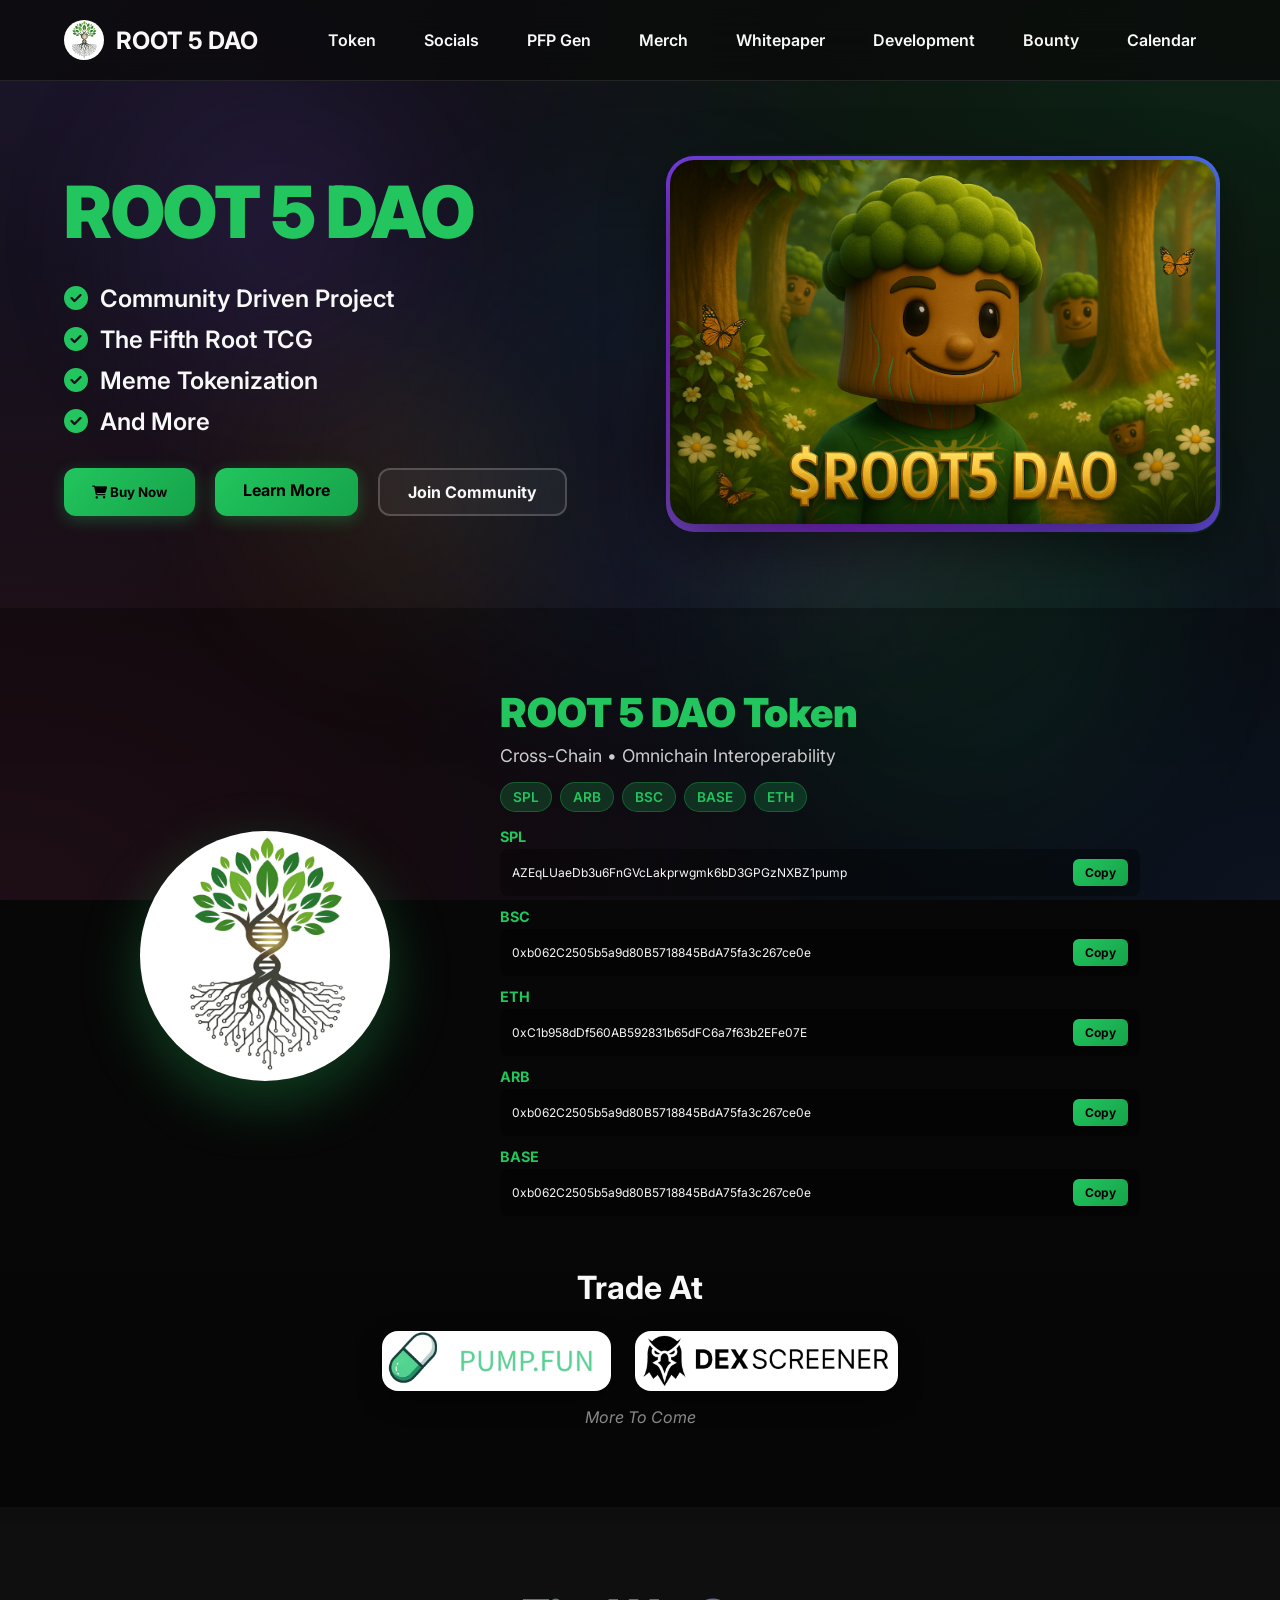
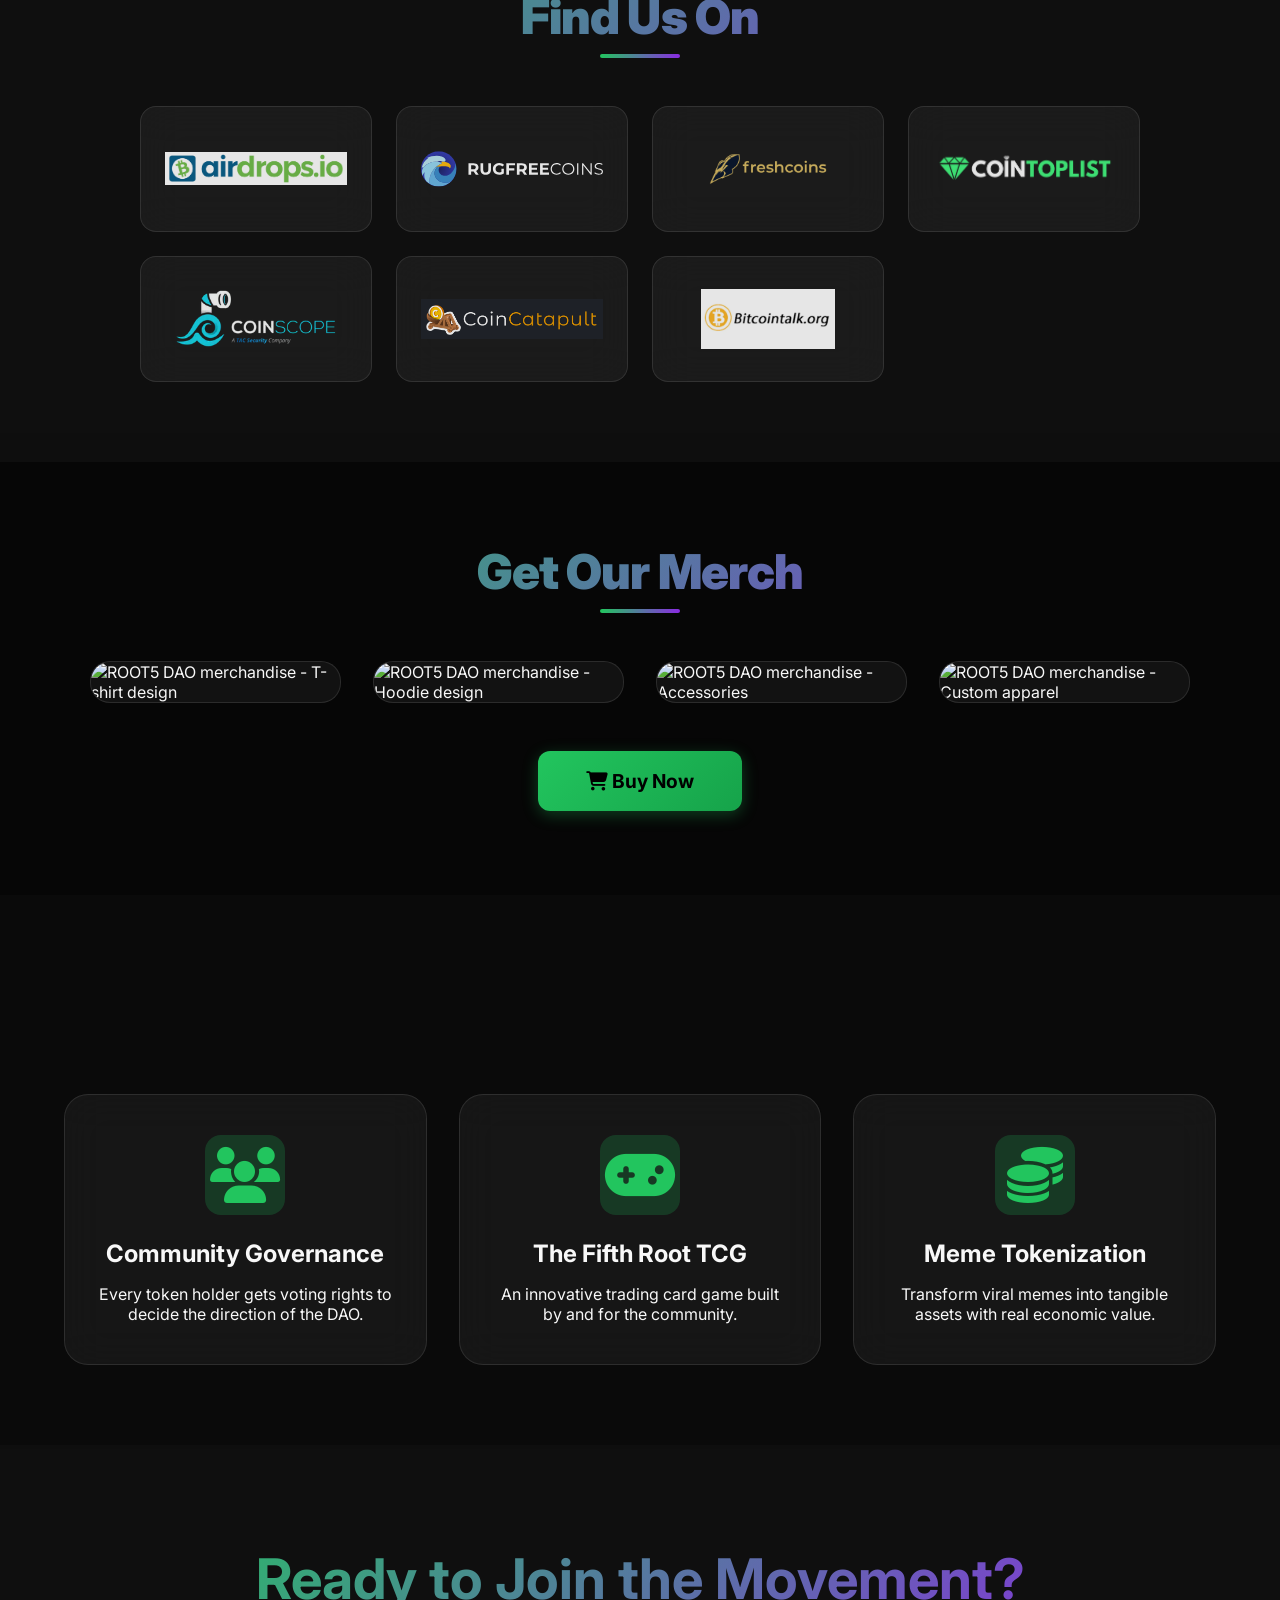
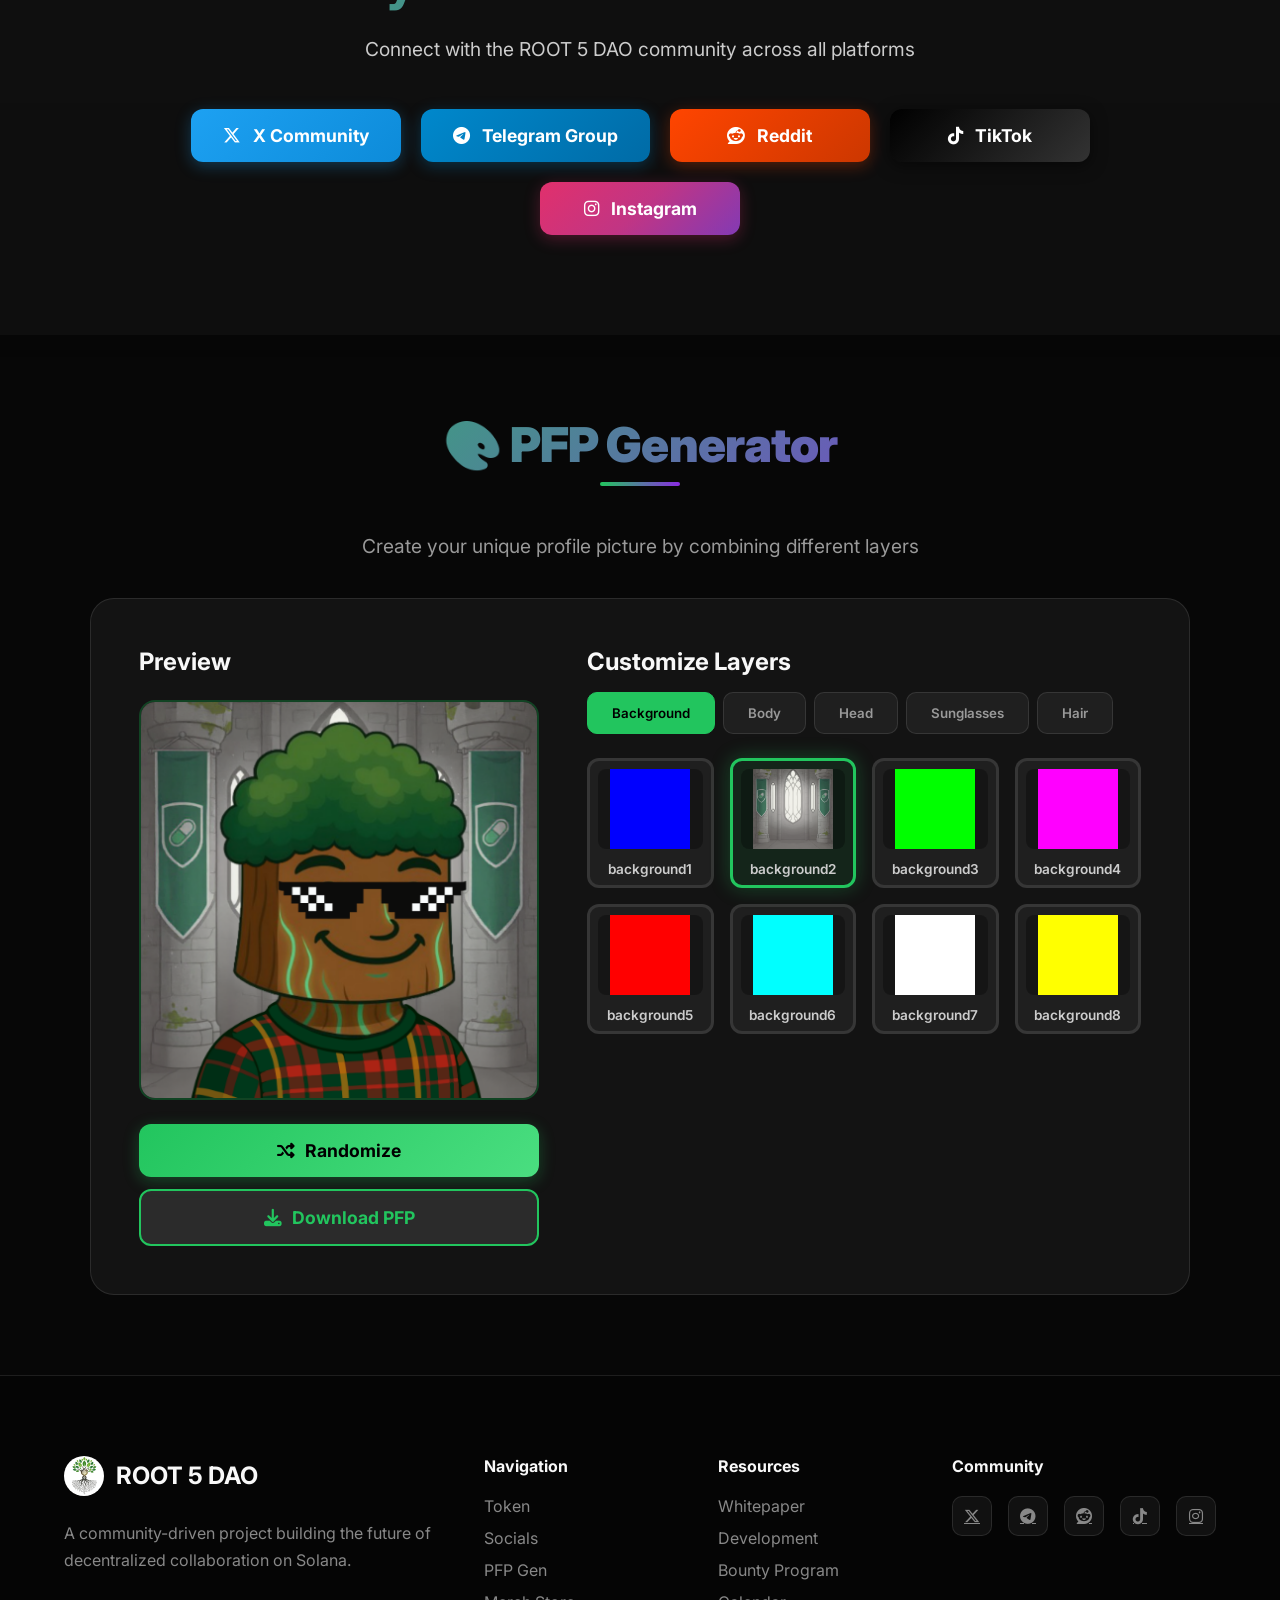
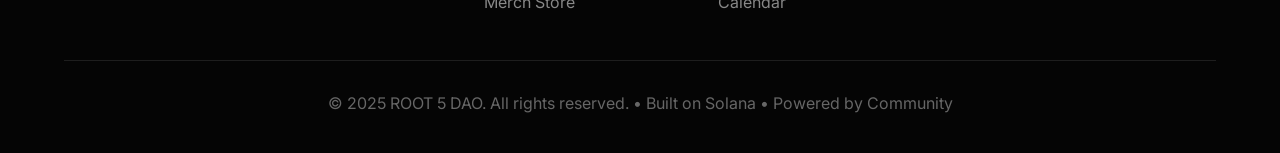
==== commit 5b96f921: "Update index.html" ====
--- a/index.html
+++ b/index.html
@@ -606,8 +606,6 @@
         }
         .generator-layout { display: grid; grid-template-columns: 400px 1fr; gap: 48px; }
         .preview-canvas {
-            width: 100%;
-            height: 400px;
             max-width: 400px;
             background: rgba(0, 0, 0, 0.4);
             border-radius: 16px;
@@ -616,7 +614,6 @@
             display: block;
             margin-left: auto;
             margin-right: auto;
-            object-fit: contain;
         }
         .generator-buttons { display: flex; flex-direction: column; gap: 12px; }
         .randomize-btn, .download-btn {
@@ -818,11 +815,7 @@
             /* PFP Generator Mobile Fixes */
             .generator-content { padding: 18px 12px; }
             .preview-canvas { 
-                height: auto !important;
                 max-width: 280px;
-                width: 100%;
-                aspect-ratio: 1 / 1;
-                max-height: 280px;
                 margin: 0 auto;
                 display: block;
             }
@@ -891,11 +884,7 @@
                 margin-bottom: 10px;
             }
             .preview-canvas { 
-                height: auto !important;
-                aspect-ratio: 1 / 1;
-                max-height: 220px;
                 max-width: 220px;
-                width: 100%;
                 margin: 0 auto;
                 display: block;
             }
@@ -1188,7 +1177,7 @@
                 <div id="generator-ui" class="generator-layout" style="display:none;">
                     <div>
                         <h3 style="margin-bottom:24px; font-size:1.5rem;">Preview</h3>
-                        <canvas id="canvas" class="preview-canvas" width="400" height="400" aria-label="PFP preview canvas" style="aspect-ratio: 1/1;"></canvas>
+                        <canvas id="canvas" class="preview-canvas" width="400" height="400" aria-label="PFP preview canvas"></canvas>
                         <div class="generator-buttons">
                             <button class="randomize-btn" onclick="randomize()" aria-label="Randomize PFP layers">
                                 <i class="fas fa-random"></i> Randomize
@@ -1469,28 +1458,24 @@
         function resizeCanvas() {
             const container = canvas.parentElement;
             const containerWidth = container.offsetWidth;
+            let canvasSize;
             
             if (window.innerWidth <= 480) {
                 // Mobile: smaller square canvas
-                const maxSize = Math.min(220, containerWidth - 20);
-                canvas.width = maxSize;
-                canvas.height = maxSize;
-                canvas.style.width = maxSize + 'px';
-                canvas.style.height = maxSize + 'px';
+                canvasSize = Math.min(220, containerWidth - 20);
             } else if (window.innerWidth <= 968) {
                 // Tablet: medium canvas
-                const maxSize = Math.min(280, containerWidth - 40);
-                canvas.width = maxSize;
-                canvas.height = maxSize;
-                canvas.style.width = maxSize + 'px';
-                canvas.style.height = maxSize + 'px';
+                canvasSize = Math.min(280, containerWidth - 40);
             } else {
                 // Desktop: full size
-                canvas.width = 400;
-                canvas.height = 400;
-                canvas.style.width = '100%';
-                canvas.style.height = 'auto';
-            }
+                canvasSize = 400;
+            }
+            
+            // Set both internal and display size to same value to prevent distortion
+            canvas.width = canvasSize;
+            canvas.height = canvasSize;
+            canvas.style.width = canvasSize + 'px';
+            canvas.style.height = canvasSize + 'px';
             
             // Re-render after resize
             if (Object.keys(selected).length > 0) {
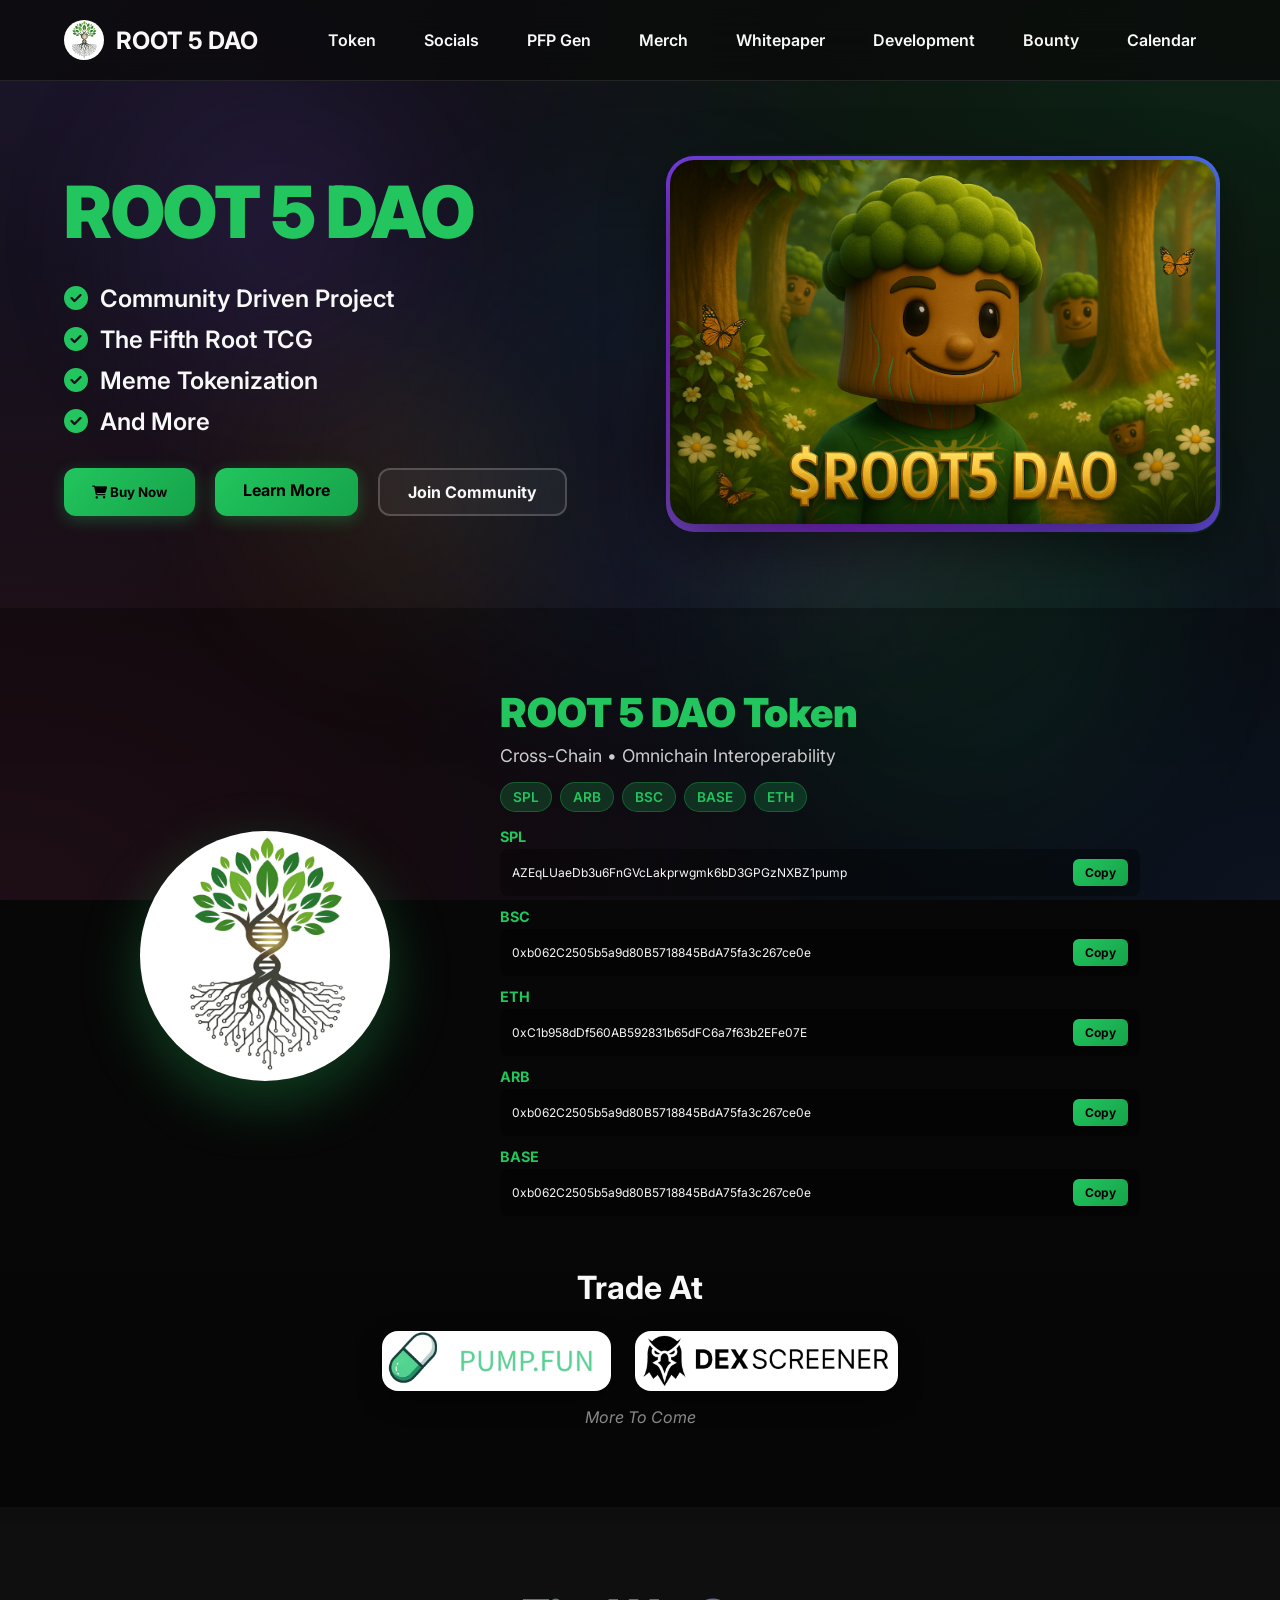
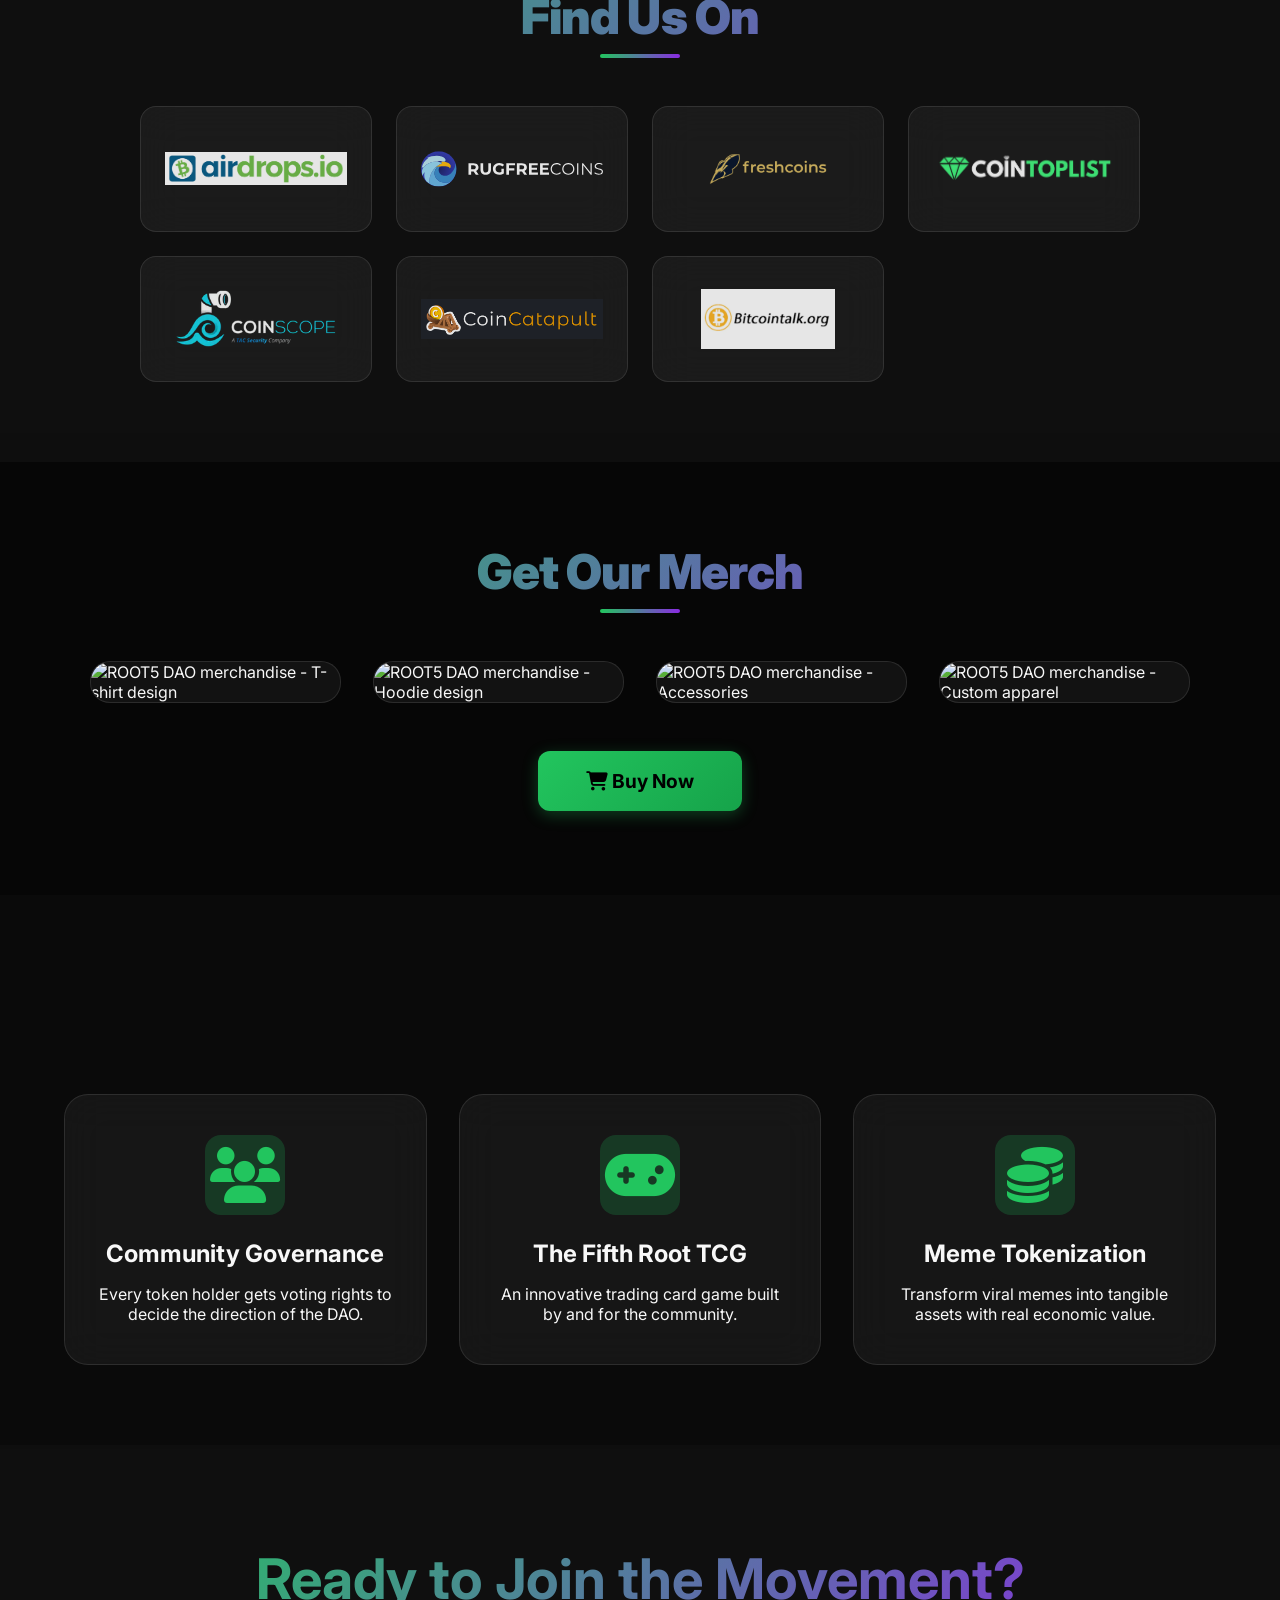
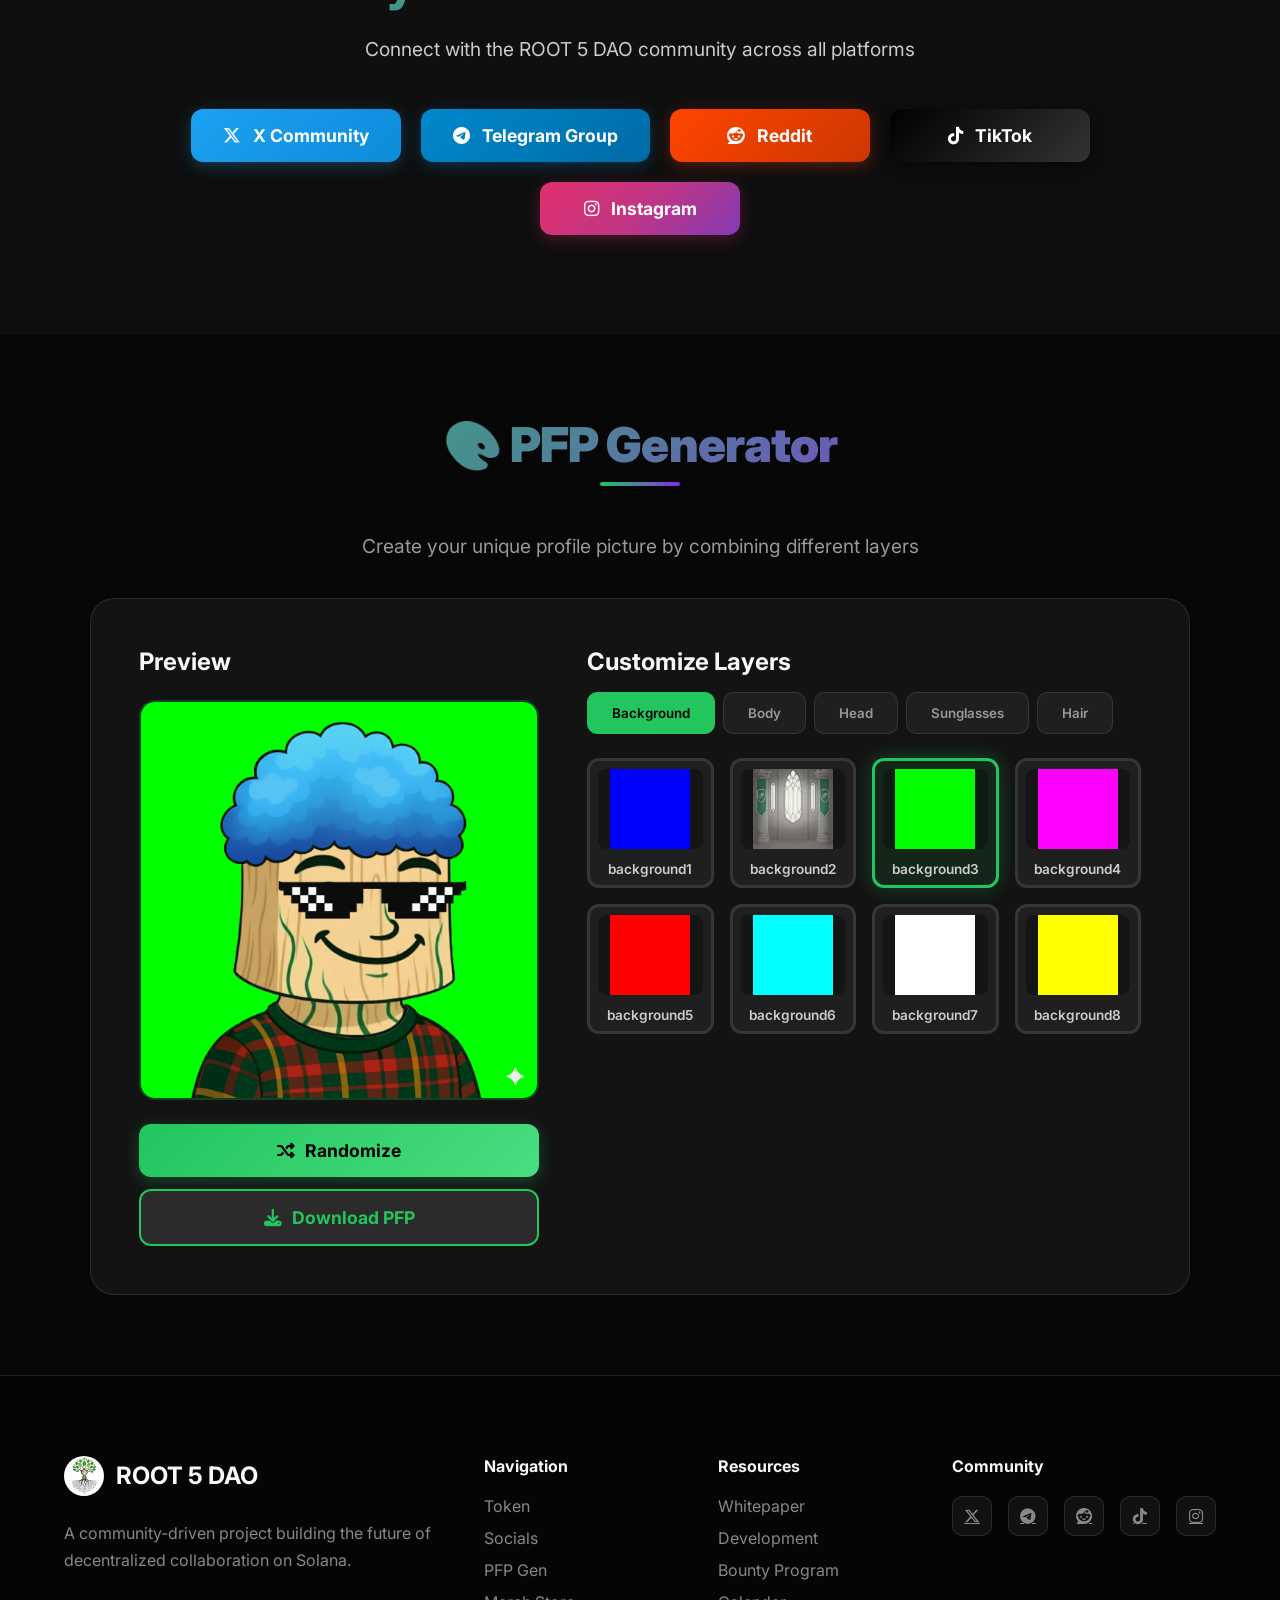
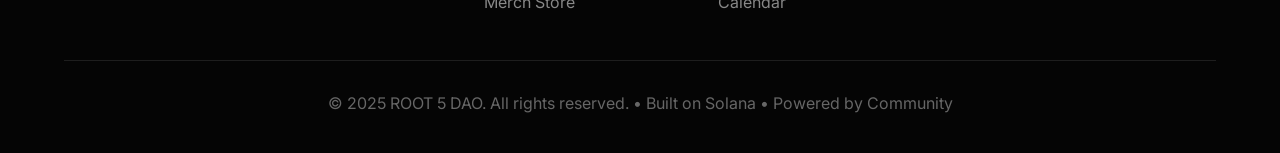
==== commit f989f610: "Update index.html" ====
--- a/index.html
+++ b/index.html
@@ -606,7 +606,9 @@
         }
         .generator-layout { display: grid; grid-template-columns: 400px 1fr; gap: 48px; }
         .preview-canvas {
+            width: 100%;
             max-width: 400px;
+            aspect-ratio: 1 / 1;
             background: rgba(0, 0, 0, 0.4);
             border-radius: 16px;
             border: 2px solid rgba(34, 197, 94, 0.3);
@@ -813,11 +815,11 @@
             .platform-link img { max-height: 50px; }
             
             /* PFP Generator Mobile Fixes */
-            .generator-content { padding: 18px 12px; }
-            .preview-canvas { 
-                max-width: 280px;
-                margin: 0 auto;
-                display: block;
+            .generator-content { padding: 20px 16px; }
+            /* Constrain canvas size on tablets - aspect-ratio keeps it square */
+            .preview-canvas {
+                max-width: 350px;
+                margin-bottom: 20px;
             }
             .layer-tabs { 
                 justify-content: flex-start; 
@@ -829,18 +831,18 @@
             }
             .layer-tab { flex-shrink: 0; white-space: nowrap; padding: 9px 14px; }
             .layer-options { 
-                grid-template-columns: repeat(auto-fill, minmax(65px, 1fr)); 
-                gap: 8px;
+                grid-template-columns: repeat(auto-fill, minmax(70px, 1fr)); 
+                gap: 10px;
             }
             .layer-option { padding: 5px; }
             .layer-option img { 
-                height: 50px;
+                height: 55px;
                 width: 100%;
                 object-fit: contain;
             }
-            .layer-option-name { font-size: 0.7rem; }
-            .generator-buttons { gap: 8px; }
-            .randomize-btn, .download-btn { padding: 11px 20px; font-size: 0.95rem; }
+            .layer-option-name { font-size: 0.75rem; }
+            .generator-buttons { gap: 10px; }
+            .randomize-btn, .download-btn { padding: 12px 24px; font-size: 1rem; }
             
             /* Buy Modal Mobile */
             .modal-content { width: 98%; max-height: 98vh; }
@@ -874,56 +876,56 @@
             /* PFP Generator - Ultra compact for phones */
             .generator-section p {
                 font-size: 1rem;
-                margin-bottom: 24px;
+                margin-bottom: 20px;
             }
             .generator-content { 
-                padding: 12px 8px; 
+                padding: 16px 12px; 
             }
             .generator-layout > div h3 {
-                font-size: 1.1rem;
-                margin-bottom: 10px;
-            }
-            .preview-canvas { 
-                max-width: 220px;
-                margin: 0 auto;
-                display: block;
+                font-size: 1.2rem;
+                margin-bottom: 12px;
+            }
+            /* Constrain canvas size on mobile - aspect-ratio keeps it square */
+            .preview-canvas {
+                max-width: 280px;
+                margin-bottom: 16px;
             }
             .generator-buttons {
-                gap: 6px;
+                gap: 8px;
                 margin-top: 12px;
             }
             .randomize-btn, .download-btn { 
-                padding: 10px 16px; 
-                font-size: 0.9rem;
+                padding: 12px 18px; 
+                font-size: 0.95rem;
                 width: 100%;
             }
             .layer-tabs {
-                margin-bottom: 16px;
+                margin-bottom: 14px;
             }
             .layer-options { 
-                grid-template-columns: repeat(auto-fill, minmax(55px, 1fr)); 
-                gap: 6px; 
+                grid-template-columns: repeat(auto-fill, minmax(60px, 1fr)); 
+                gap: 8px; 
             }
             .layer-option { 
-                padding: 3px; 
+                padding: 4px; 
                 border-radius: 6px;
             }
             .layer-option img { 
-                height: 40px;
+                height: 45px;
                 width: 100%;
                 object-fit: contain;
             }
             .layer-option-name { 
-                font-size: 0.6rem; 
+                font-size: 0.65rem; 
                 white-space: nowrap;
                 overflow: hidden;
                 text-overflow: ellipsis;
-                padding: 2px 2px;
+                padding: 2px;
                 line-height: 1.2;
             }
             .layer-tab { 
-                padding: 7px 12px; 
-                font-size: 0.8rem; 
+                padding: 8px 12px; 
+                font-size: 0.85rem; 
             }
             
             /* Buy Modal Extra Small */
@@ -1177,7 +1179,7 @@
                 <div id="generator-ui" class="generator-layout" style="display:none;">
                     <div>
                         <h3 style="margin-bottom:24px; font-size:1.5rem;">Preview</h3>
-                        <canvas id="canvas" class="preview-canvas" width="400" height="400" aria-label="PFP preview canvas"></canvas>
+                        <canvas id="canvas" class="preview-canvas" aria-label="PFP preview canvas"></canvas>
                         <div class="generator-buttons">
                             <button class="randomize-btn" onclick="randomize()" aria-label="Randomize PFP layers">
                                 <i class="fas fa-random"></i> Randomize
@@ -1454,28 +1456,23 @@
         const canvas = document.getElementById('canvas');
         const ctx = canvas.getContext('2d');
         
-        // Responsive canvas sizing
+        // Responsive canvas sizing with proper aspect ratio handling
         function resizeCanvas() {
-            const container = canvas.parentElement;
-            const containerWidth = container.offsetWidth;
-            let canvasSize;
-            
-            if (window.innerWidth <= 480) {
-                // Mobile: smaller square canvas
-                canvasSize = Math.min(220, containerWidth - 20);
-            } else if (window.innerWidth <= 968) {
-                // Tablet: medium canvas
-                canvasSize = Math.min(280, containerWidth - 40);
-            } else {
-                // Desktop: full size
-                canvasSize = 400;
-            }
-            
-            // Set both internal and display size to same value to prevent distortion
-            canvas.width = canvasSize;
-            canvas.height = canvasSize;
-            canvas.style.width = canvasSize + 'px';
-            canvas.style.height = canvasSize + 'px';
+            // Get the actual rendered size of the canvas element
+            const displayWidth = canvas.clientWidth;
+            const displayHeight = canvas.clientHeight;
+            
+            // Get device pixel ratio for high-DPI screens
+            const dpr = window.devicePixelRatio || 1;
+            
+            // Set internal canvas size to match displayed size * DPR
+            // This prevents distortion/stretching
+            canvas.width = displayWidth * dpr;
+            canvas.height = displayHeight * dpr;
+            
+            // Scale the drawing context to account for DPR
+            // This allows us to draw at "logical pixels" (display size)
+            ctx.setTransform(dpr, 0, 0, dpr, 0, 0);
             
             // Re-render after resize
             if (Object.keys(selected).length > 0) {
@@ -1484,6 +1481,9 @@
         }
         
         window.addEventListener('resize', resizeCanvas);
+        
+        // Call after a brief delay to ensure canvas has rendered
+        setTimeout(resizeCanvas, 100);
         
         const folders = {
             background: '/layers/background/',
@@ -1544,15 +1544,24 @@
         }
         
         async function render() {
-            const width = canvas.width;
-            const height = canvas.height;
-            ctx.clearRect(0, 0, width, height);
+            // Use the displayed size (clientWidth/clientHeight)
+            // The context is already scaled by setTransform, so we draw at display size
+            const displayWidth = canvas.clientWidth;
+            const displayHeight = canvas.clientHeight;
+            
+            // Clear the entire canvas
+            ctx.clearRect(0, 0, displayWidth, displayHeight);
+            
+            // Draw each layer
             for (const type of ['background', 'body', 'head', 'sunglasses', 'hair']) {
                 if (!selected[type]) continue;
                 const item = images[type].find(i => i.id === selected[type]);
                 if (item) {
                     const img = await load(item.path);
-                    if (img) ctx.drawImage(img, 0, 0, width, height);
+                    if (img) {
+                        // Draw image to fill the entire canvas
+                        ctx.drawImage(img, 0, 0, displayWidth, displayHeight);
+                    }
                 }
             }
         }
@@ -1574,7 +1583,7 @@
         }
         
         window.addEventListener('load', async () => {
-            // Resize canvas for mobile
+            // Ensure canvas is properly sized
             resizeCanvas();
             
             for (const [type, folder] of Object.entries(folders)) {
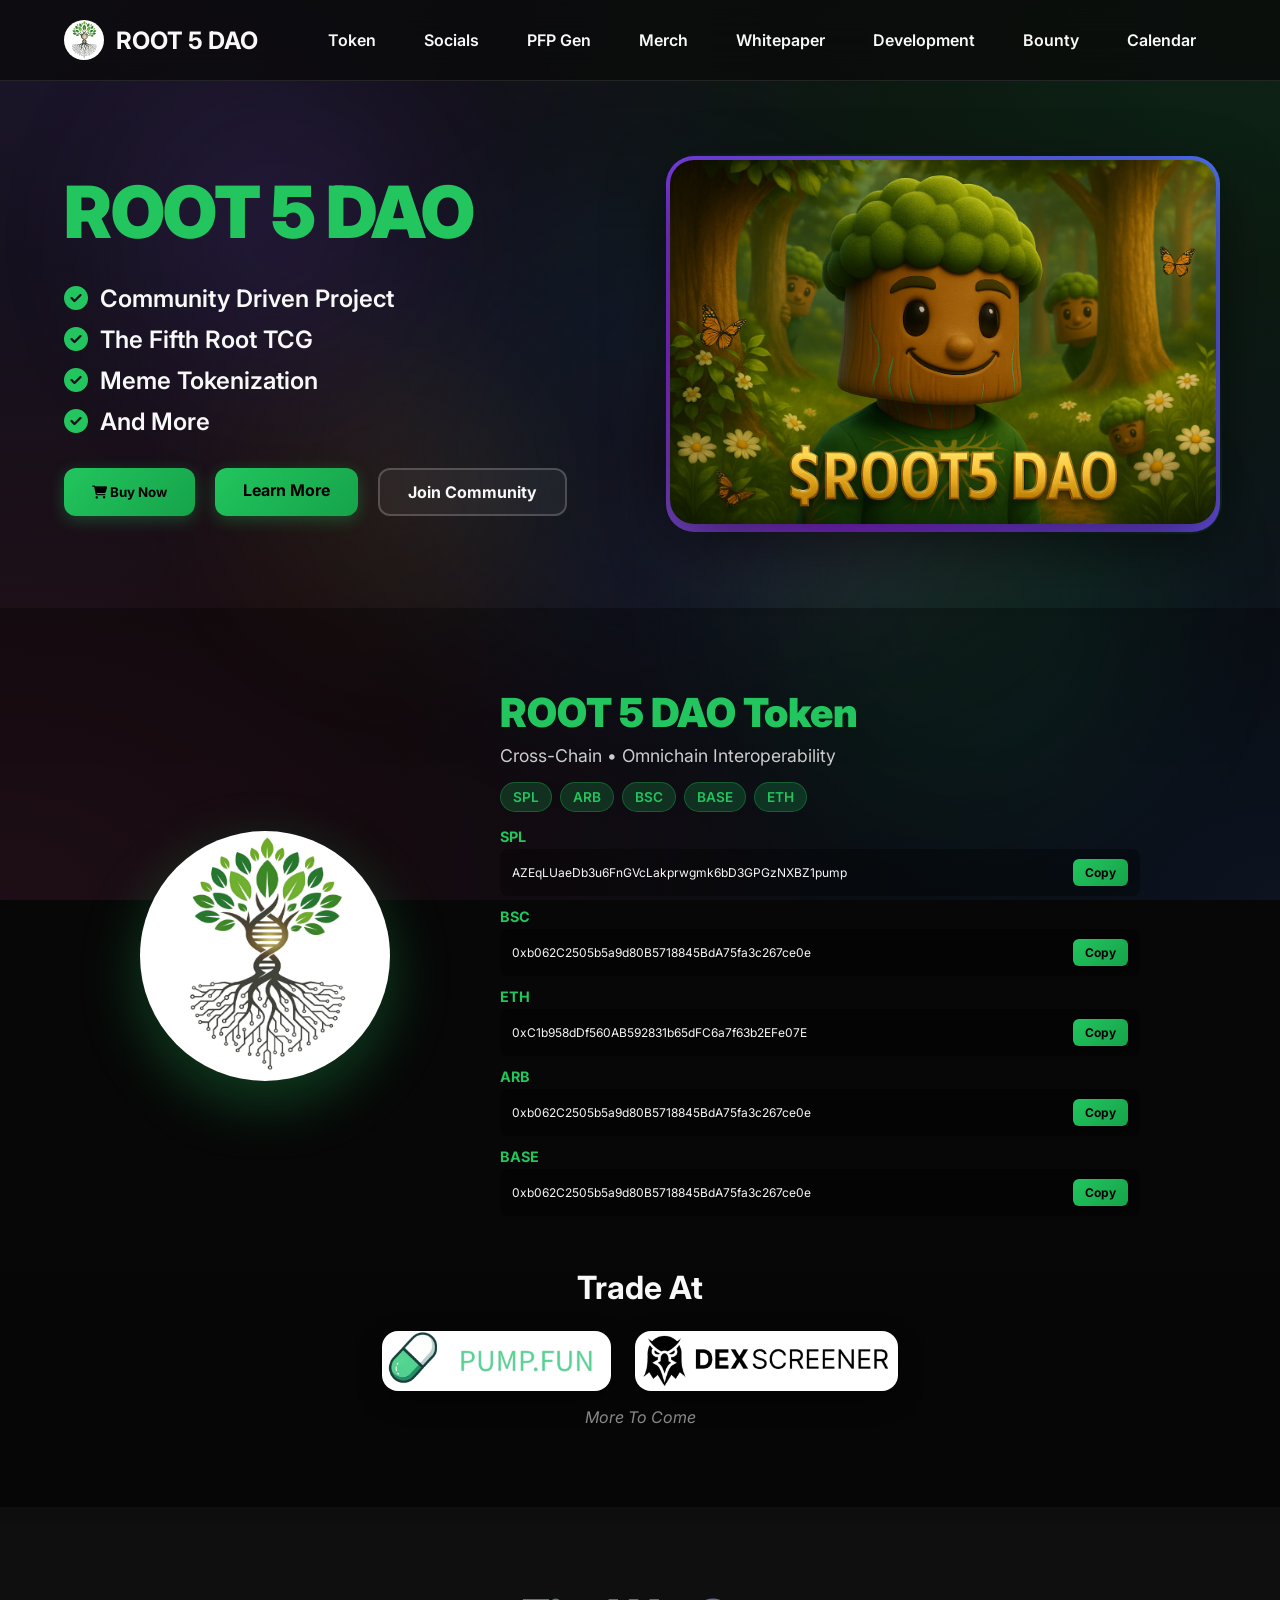
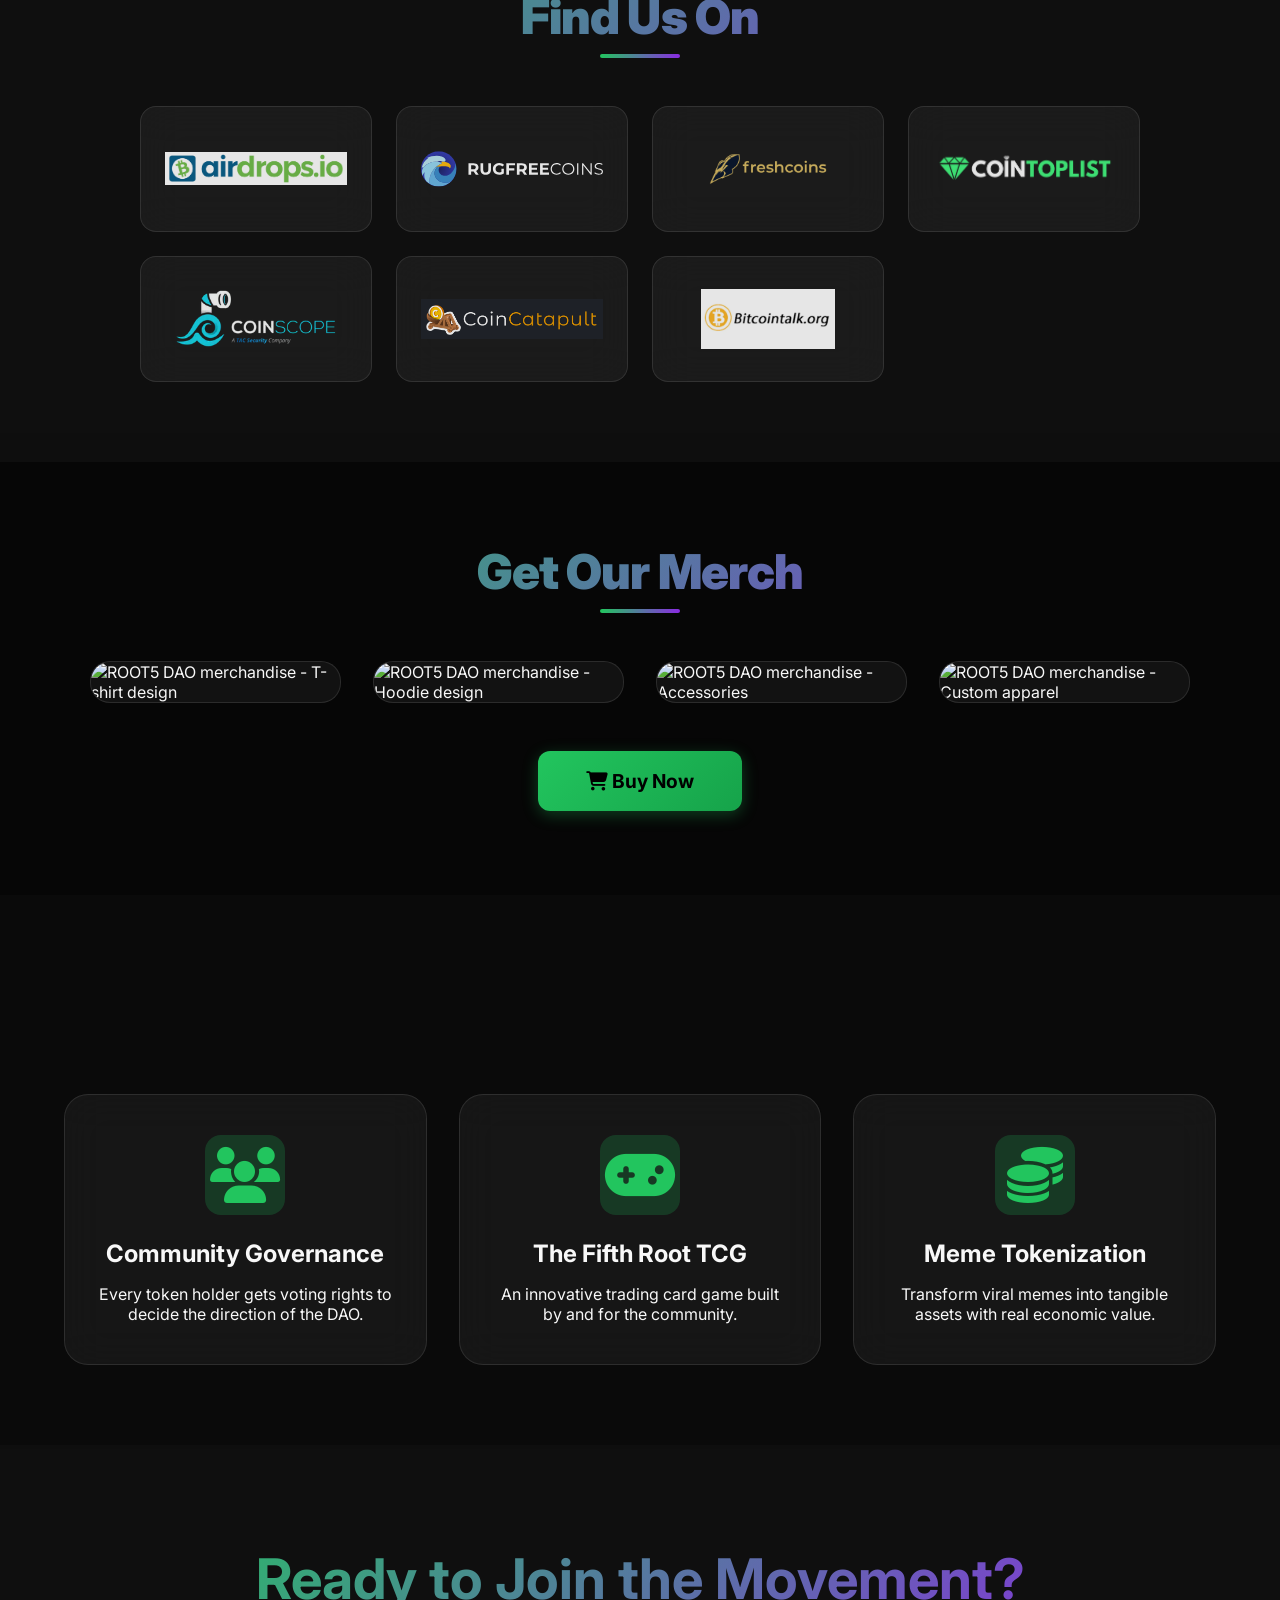
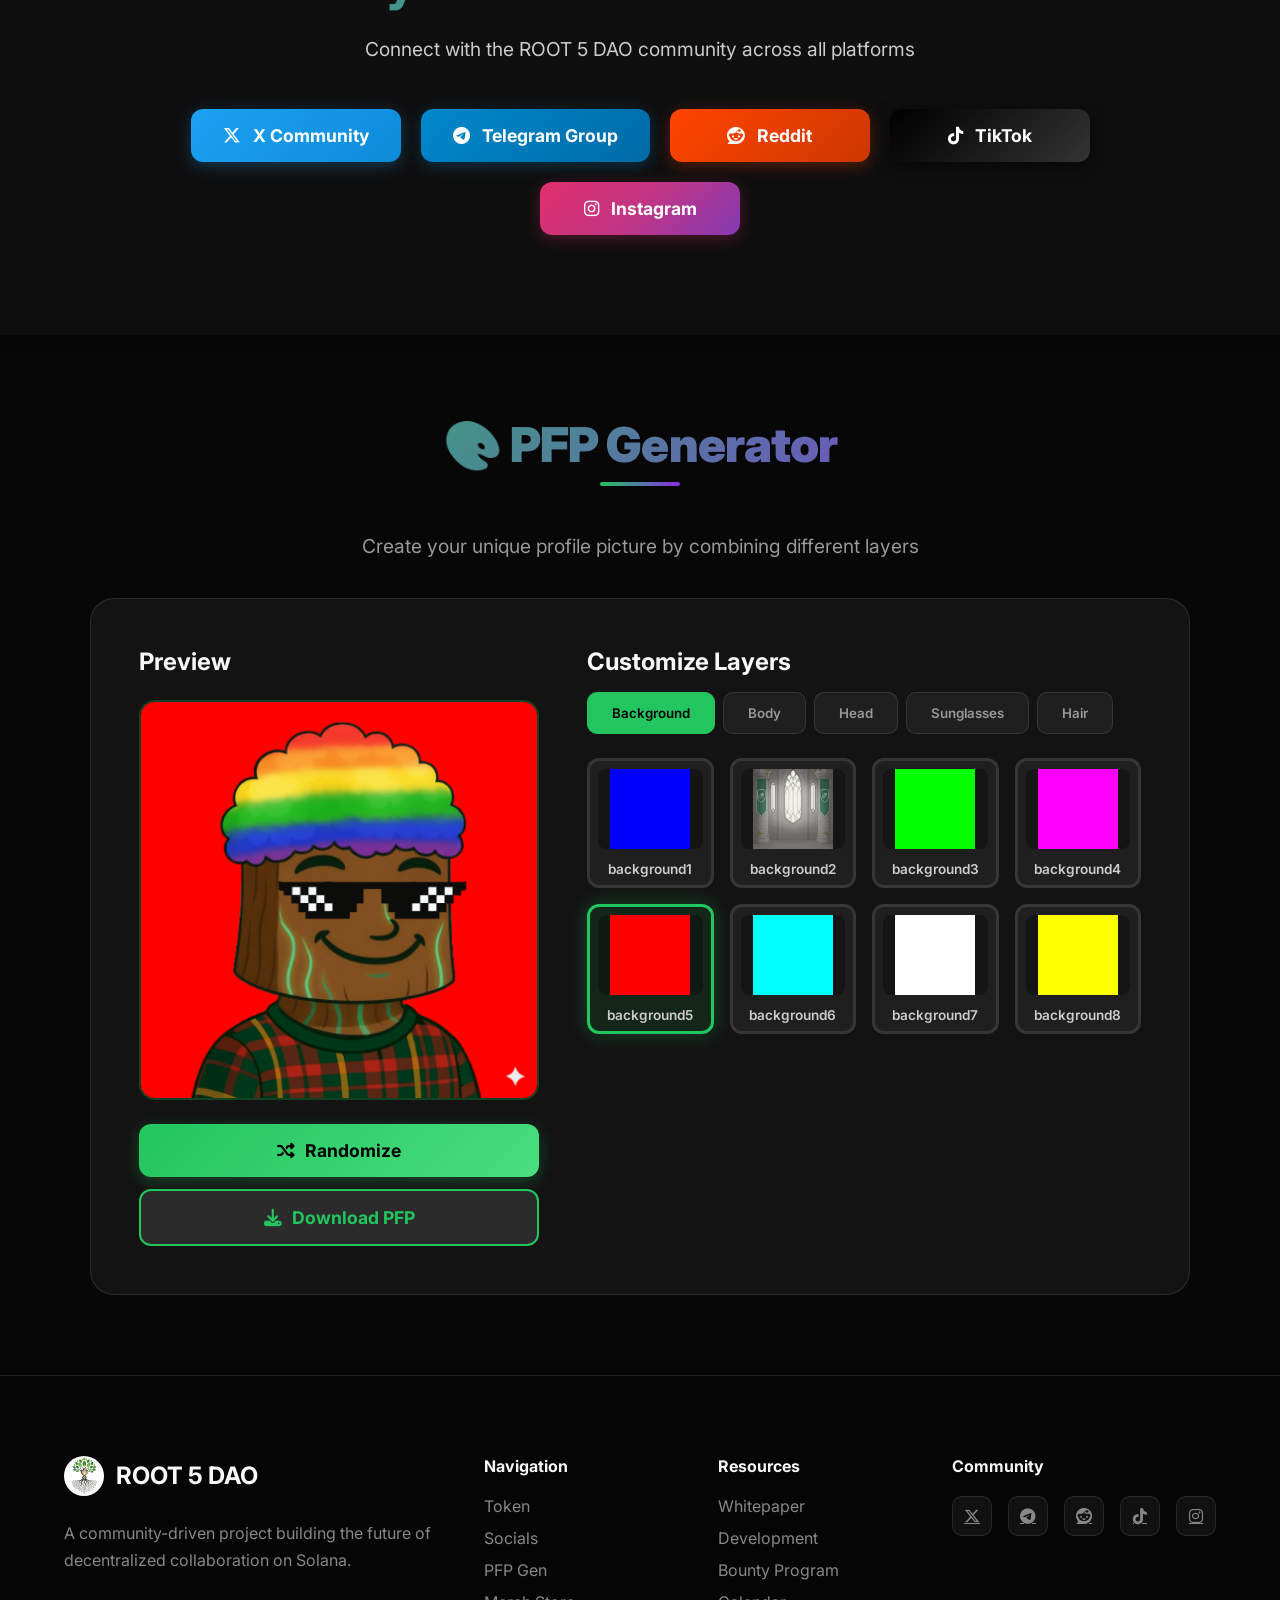
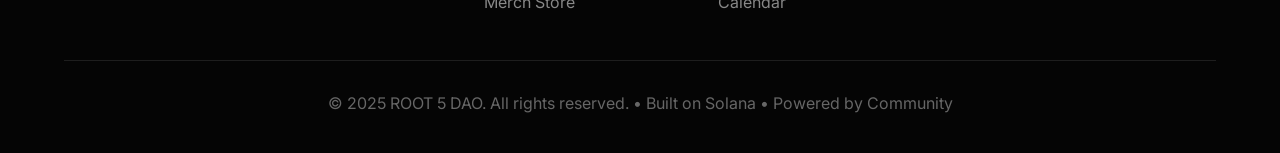
==== commit e9108c39: "Update index.html" ====
--- a/index.html
+++ b/index.html
@@ -1179,7 +1179,7 @@
                 <div id="generator-ui" class="generator-layout" style="display:none;">
                     <div>
                         <h3 style="margin-bottom:24px; font-size:1.5rem;">Preview</h3>
-                        <canvas id="canvas" class="preview-canvas" aria-label="PFP preview canvas"></canvas>
+                        <canvas id="canvas" class="preview-canvas" width="400" height="400" aria-label="PFP preview canvas"></canvas>
                         <div class="generator-buttons">
                             <button class="randomize-btn" onclick="randomize()" aria-label="Randomize PFP layers">
                                 <i class="fas fa-random"></i> Randomize
@@ -1456,34 +1456,31 @@
         const canvas = document.getElementById('canvas');
         const ctx = canvas.getContext('2d');
         
-        // Responsive canvas sizing with proper aspect ratio handling
+        // Responsive canvas sizing - sync internal dimensions with displayed size
         function resizeCanvas() {
-            // Get the actual rendered size of the canvas element
-            const displayWidth = canvas.clientWidth;
-            const displayHeight = canvas.clientHeight;
-            
-            // Get device pixel ratio for high-DPI screens
+            // Get the actual displayed size from CSS
+            const rect = canvas.getBoundingClientRect();
+            const displayWidth = rect.width;
+            const displayHeight = rect.height;
+            
+            // Account for device pixel ratio for crisp rendering
             const dpr = window.devicePixelRatio || 1;
             
             // Set internal canvas size to match displayed size * DPR
-            // This prevents distortion/stretching
             canvas.width = displayWidth * dpr;
             canvas.height = displayHeight * dpr;
             
-            // Scale the drawing context to account for DPR
-            // This allows us to draw at "logical pixels" (display size)
+            // Use setTransform (not scale) to set transform matrix
+            // This replaces any existing transform (not cumulative)
             ctx.setTransform(dpr, 0, 0, dpr, 0, 0);
             
-            // Re-render after resize
+            // Re-render if we have content
             if (Object.keys(selected).length > 0) {
                 render();
             }
         }
         
         window.addEventListener('resize', resizeCanvas);
-        
-        // Call after a brief delay to ensure canvas has rendered
-        setTimeout(resizeCanvas, 100);
         
         const folders = {
             background: '/layers/background/',
@@ -1544,12 +1541,12 @@
         }
         
         async function render() {
-            // Use the displayed size (clientWidth/clientHeight)
-            // The context is already scaled by setTransform, so we draw at display size
-            const displayWidth = canvas.clientWidth;
-            const displayHeight = canvas.clientHeight;
-            
-            // Clear the entire canvas
+            // Get the displayed size (in CSS pixels)
+            const rect = canvas.getBoundingClientRect();
+            const displayWidth = rect.width;
+            const displayHeight = rect.height;
+            
+            // Clear canvas at display size (context is scaled)
             ctx.clearRect(0, 0, displayWidth, displayHeight);
             
             // Draw each layer
@@ -1559,7 +1556,7 @@
                 if (item) {
                     const img = await load(item.path);
                     if (img) {
-                        // Draw image to fill the entire canvas
+                        // Draw at display size - context scaling handles DPR
                         ctx.drawImage(img, 0, 0, displayWidth, displayHeight);
                     }
                 }
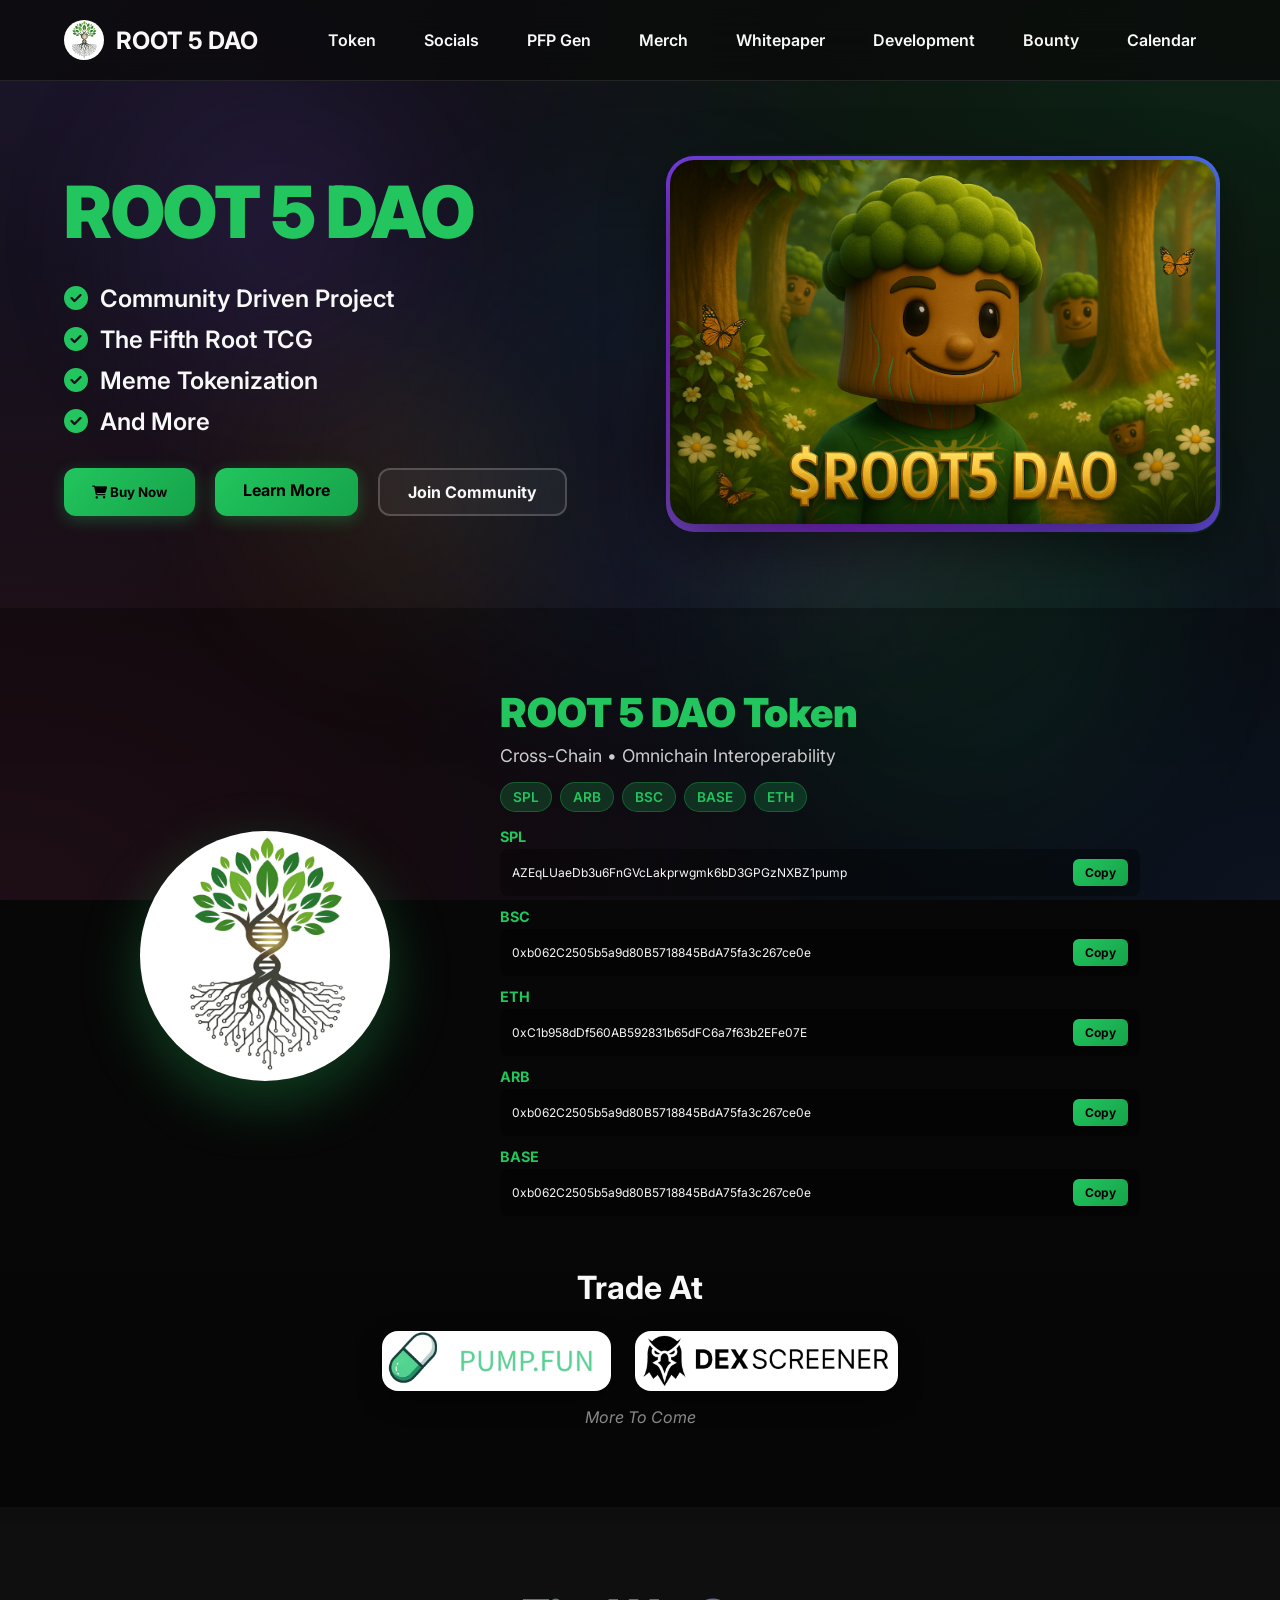
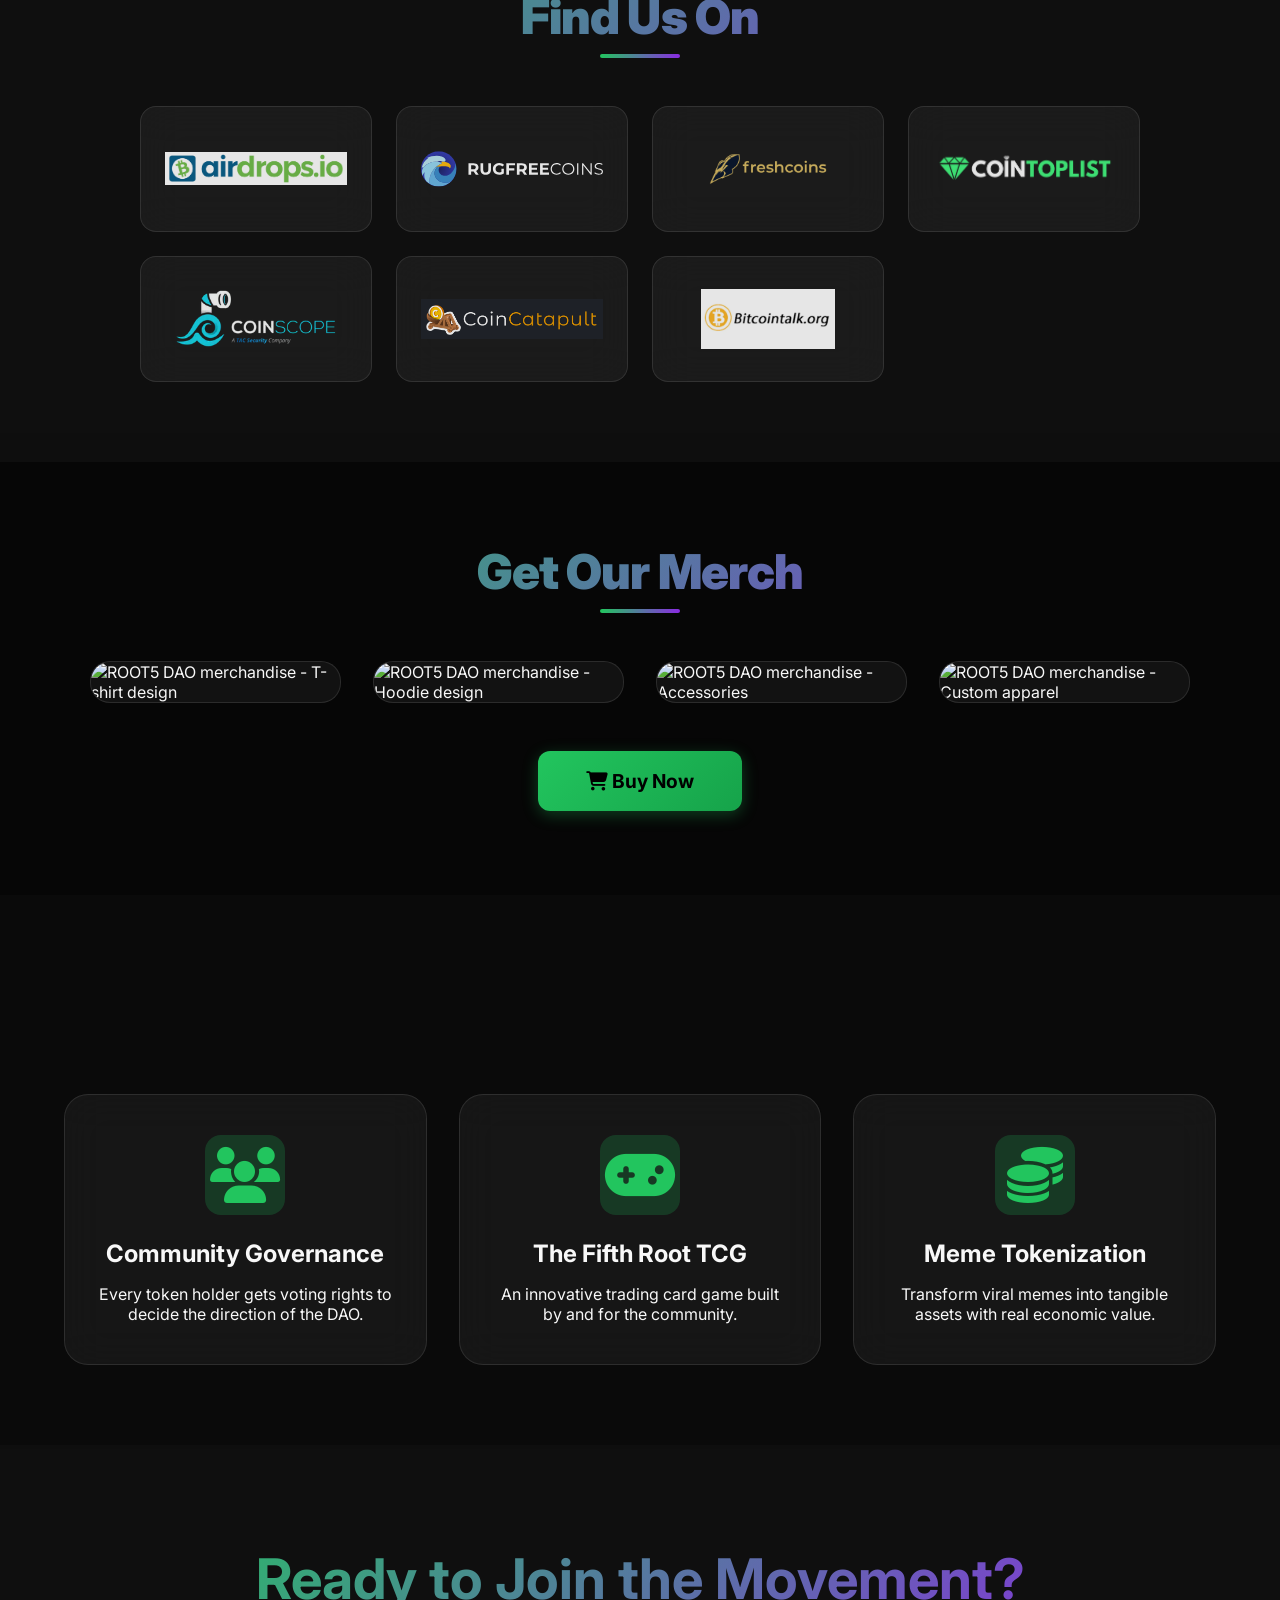
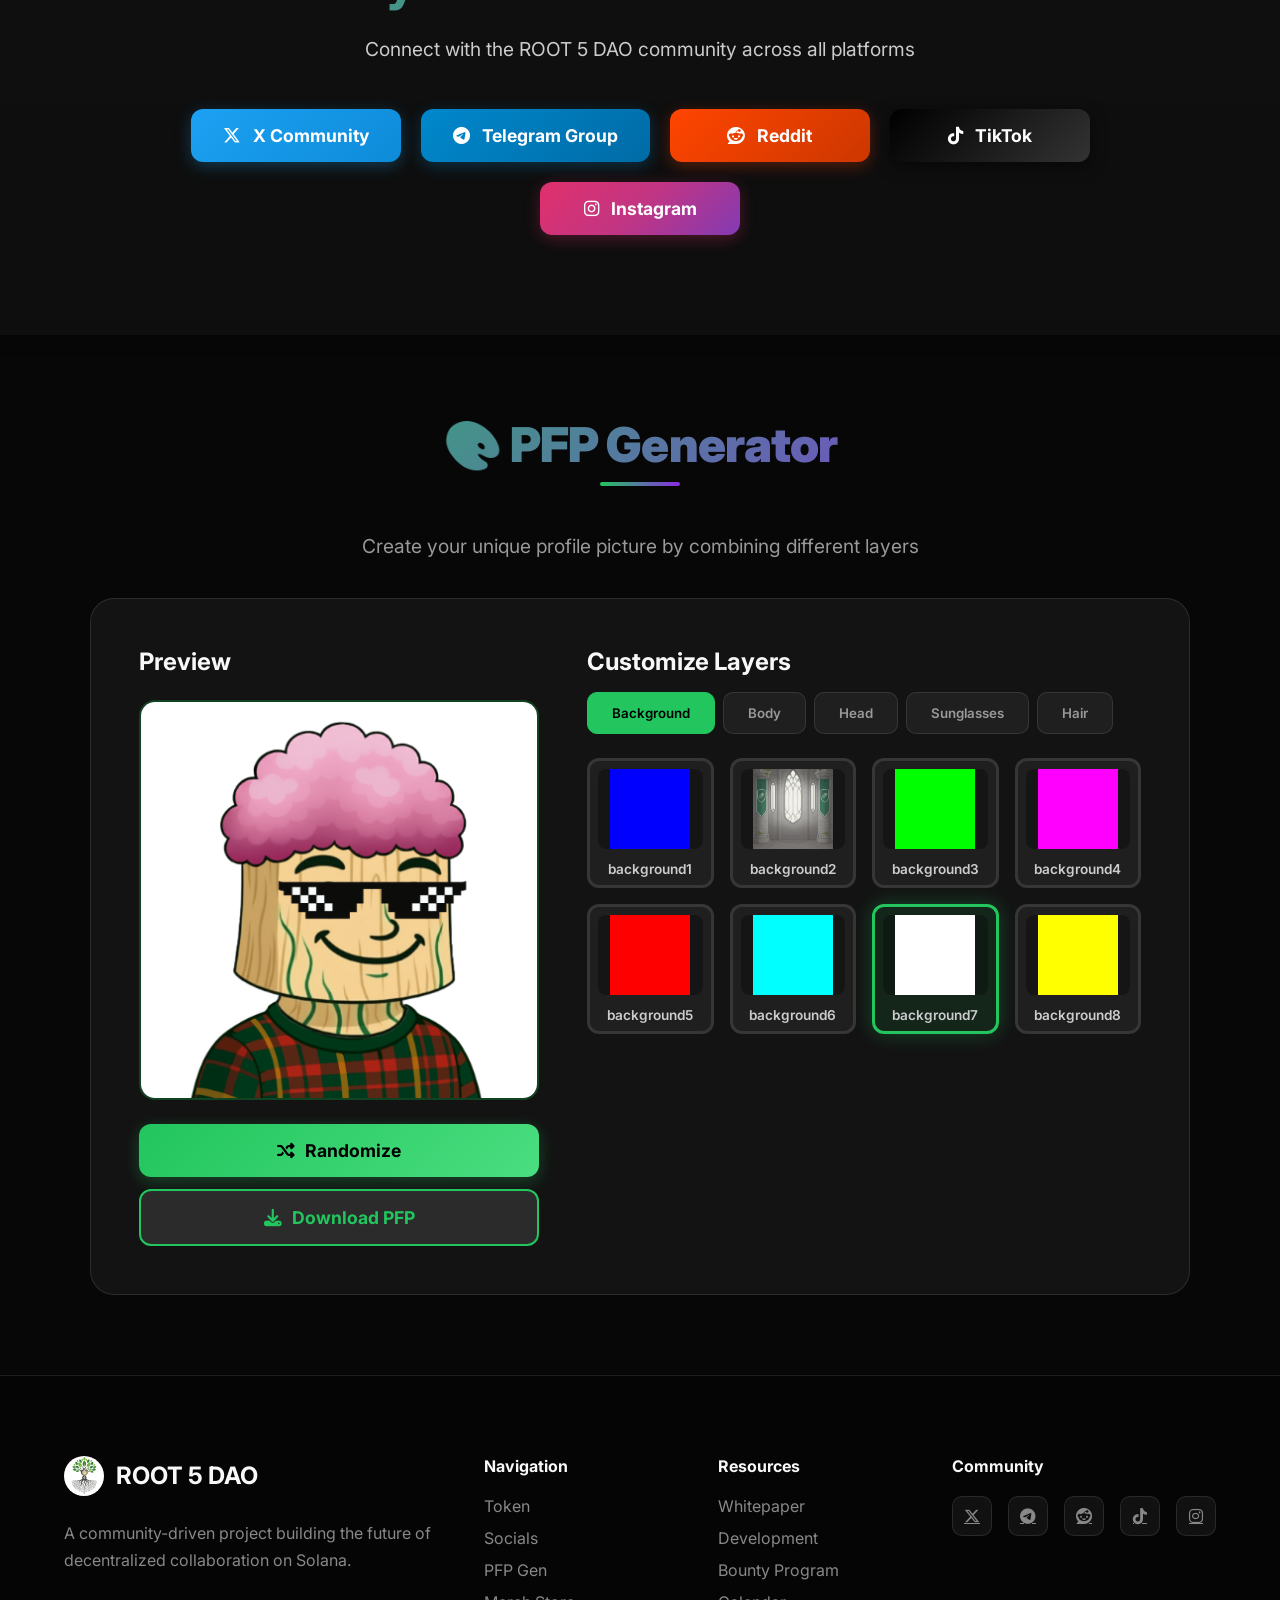
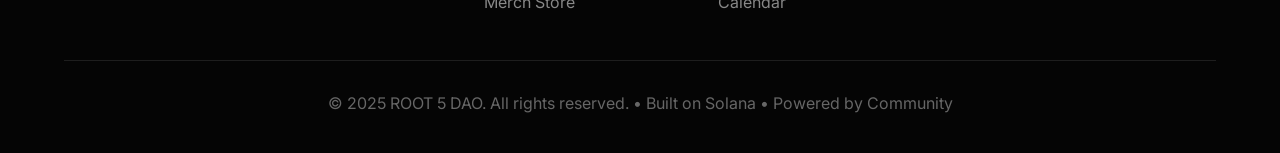
==== commit d876b2ab: "Update index.html" ====
--- a/index.html
+++ b/index.html
@@ -608,6 +608,7 @@
         .preview-canvas {
             width: 100%;
             max-width: 400px;
+            height: auto;
             aspect-ratio: 1 / 1;
             background: rgba(0, 0, 0, 0.4);
             border-radius: 16px;
@@ -1456,28 +1457,11 @@
         const canvas = document.getElementById('canvas');
         const ctx = canvas.getContext('2d');
         
-        // Responsive canvas sizing - sync internal dimensions with displayed size
+        // Simple canvas sizing - just keep aspect ratio
         function resizeCanvas() {
-            // Get the actual displayed size from CSS
-            const rect = canvas.getBoundingClientRect();
-            const displayWidth = rect.width;
-            const displayHeight = rect.height;
-            
-            // Account for device pixel ratio for crisp rendering
-            const dpr = window.devicePixelRatio || 1;
-            
-            // Set internal canvas size to match displayed size * DPR
-            canvas.width = displayWidth * dpr;
-            canvas.height = displayHeight * dpr;
-            
-            // Use setTransform (not scale) to set transform matrix
-            // This replaces any existing transform (not cumulative)
-            ctx.setTransform(dpr, 0, 0, dpr, 0, 0);
-            
-            // Re-render if we have content
-            if (Object.keys(selected).length > 0) {
-                render();
-            }
+            // Canvas stays at 400x400 internally
+            // CSS handles display sizing
+            render();
         }
         
         window.addEventListener('resize', resizeCanvas);
@@ -1541,23 +1525,22 @@
         }
         
         async function render() {
-            // Get the displayed size (in CSS pixels)
-            const rect = canvas.getBoundingClientRect();
-            const displayWidth = rect.width;
-            const displayHeight = rect.height;
-            
-            // Clear canvas at display size (context is scaled)
-            ctx.clearRect(0, 0, displayWidth, displayHeight);
+            // Use canvas internal dimensions (400x400)
+            ctx.clearRect(0, 0, canvas.width, canvas.height);
             
             // Draw each layer
             for (const type of ['background', 'body', 'head', 'sunglasses', 'hair']) {
-                if (!selected[type]) continue;
+                // Check if type is selected (undefined check, 0 is valid for "None")
+                if (selected[type] === undefined) continue;
+                
+                // Skip if it's the "None" option (0)
+                if (selected[type] === 0) continue;
+                
                 const item = images[type].find(i => i.id === selected[type]);
                 if (item) {
                     const img = await load(item.path);
                     if (img) {
-                        // Draw at display size - context scaling handles DPR
-                        ctx.drawImage(img, 0, 0, displayWidth, displayHeight);
+                        ctx.drawImage(img, 0, 0, canvas.width, canvas.height);
                     }
                 }
             }
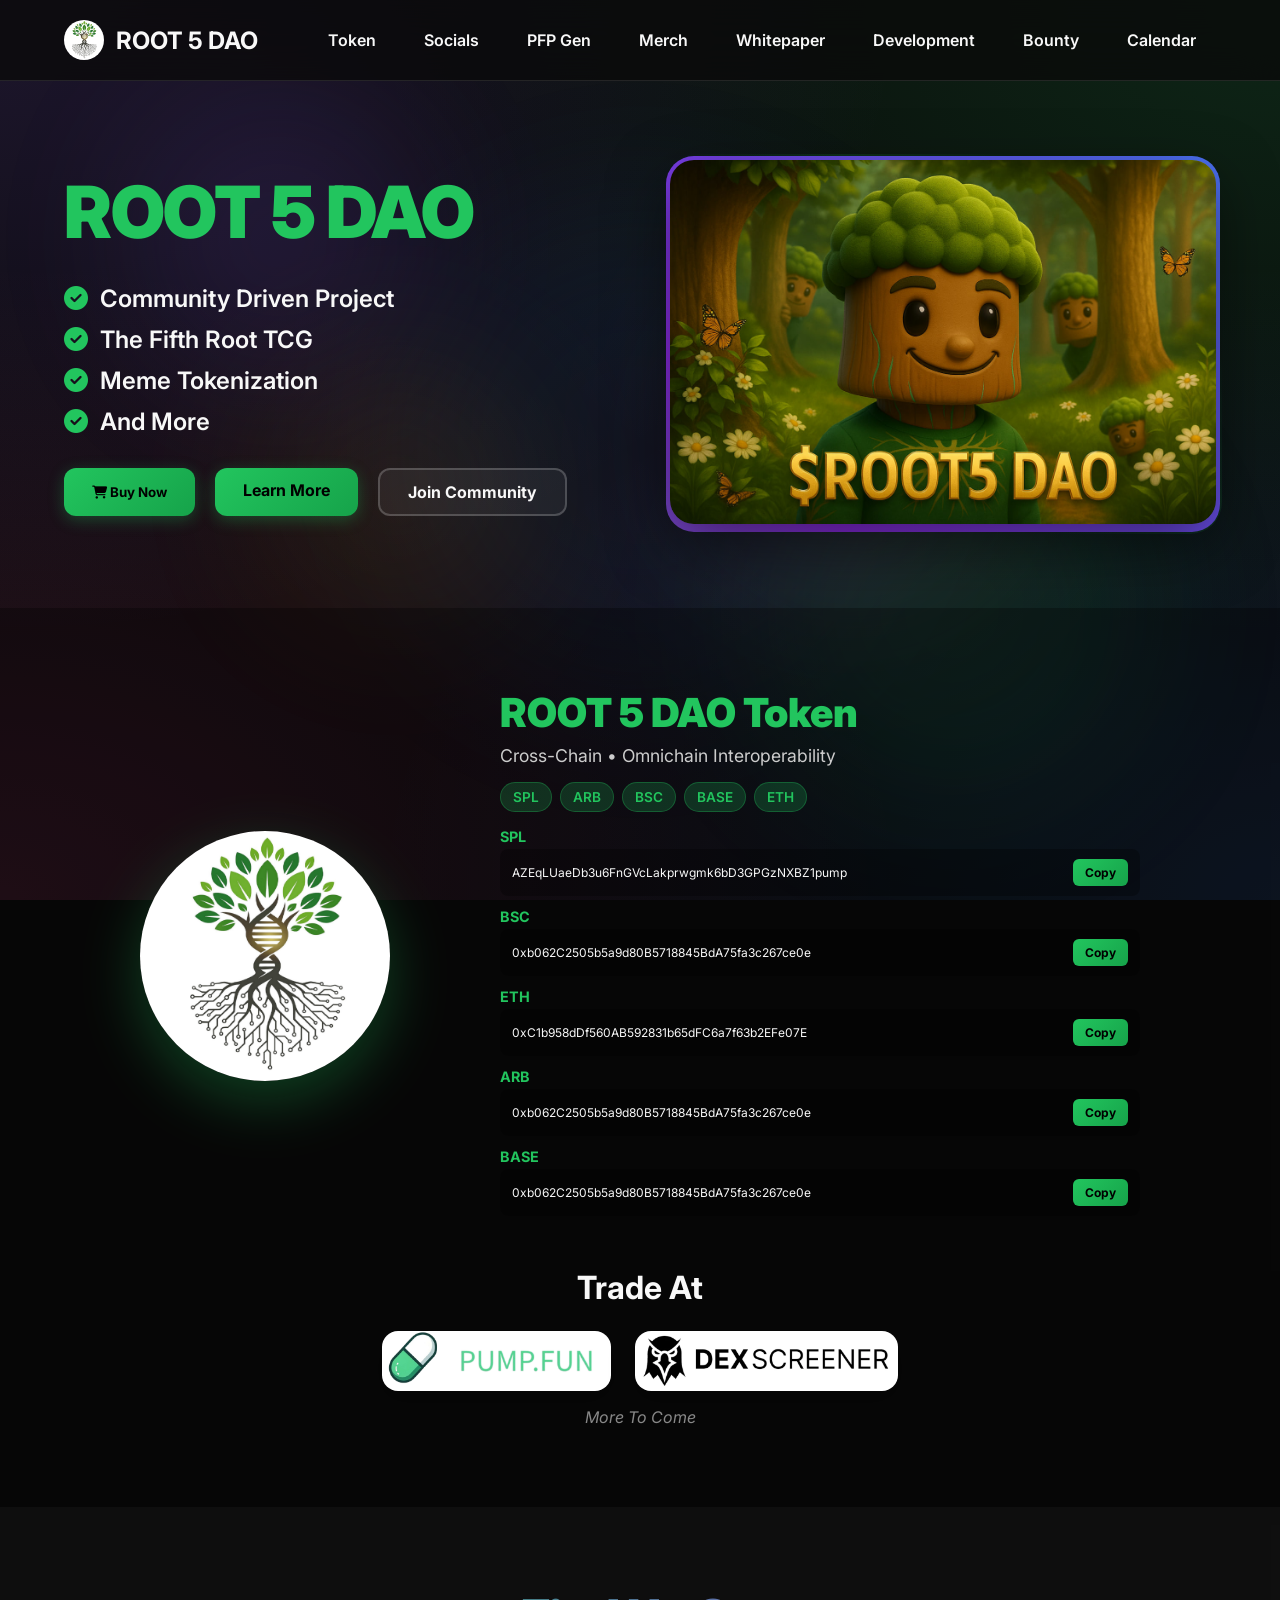
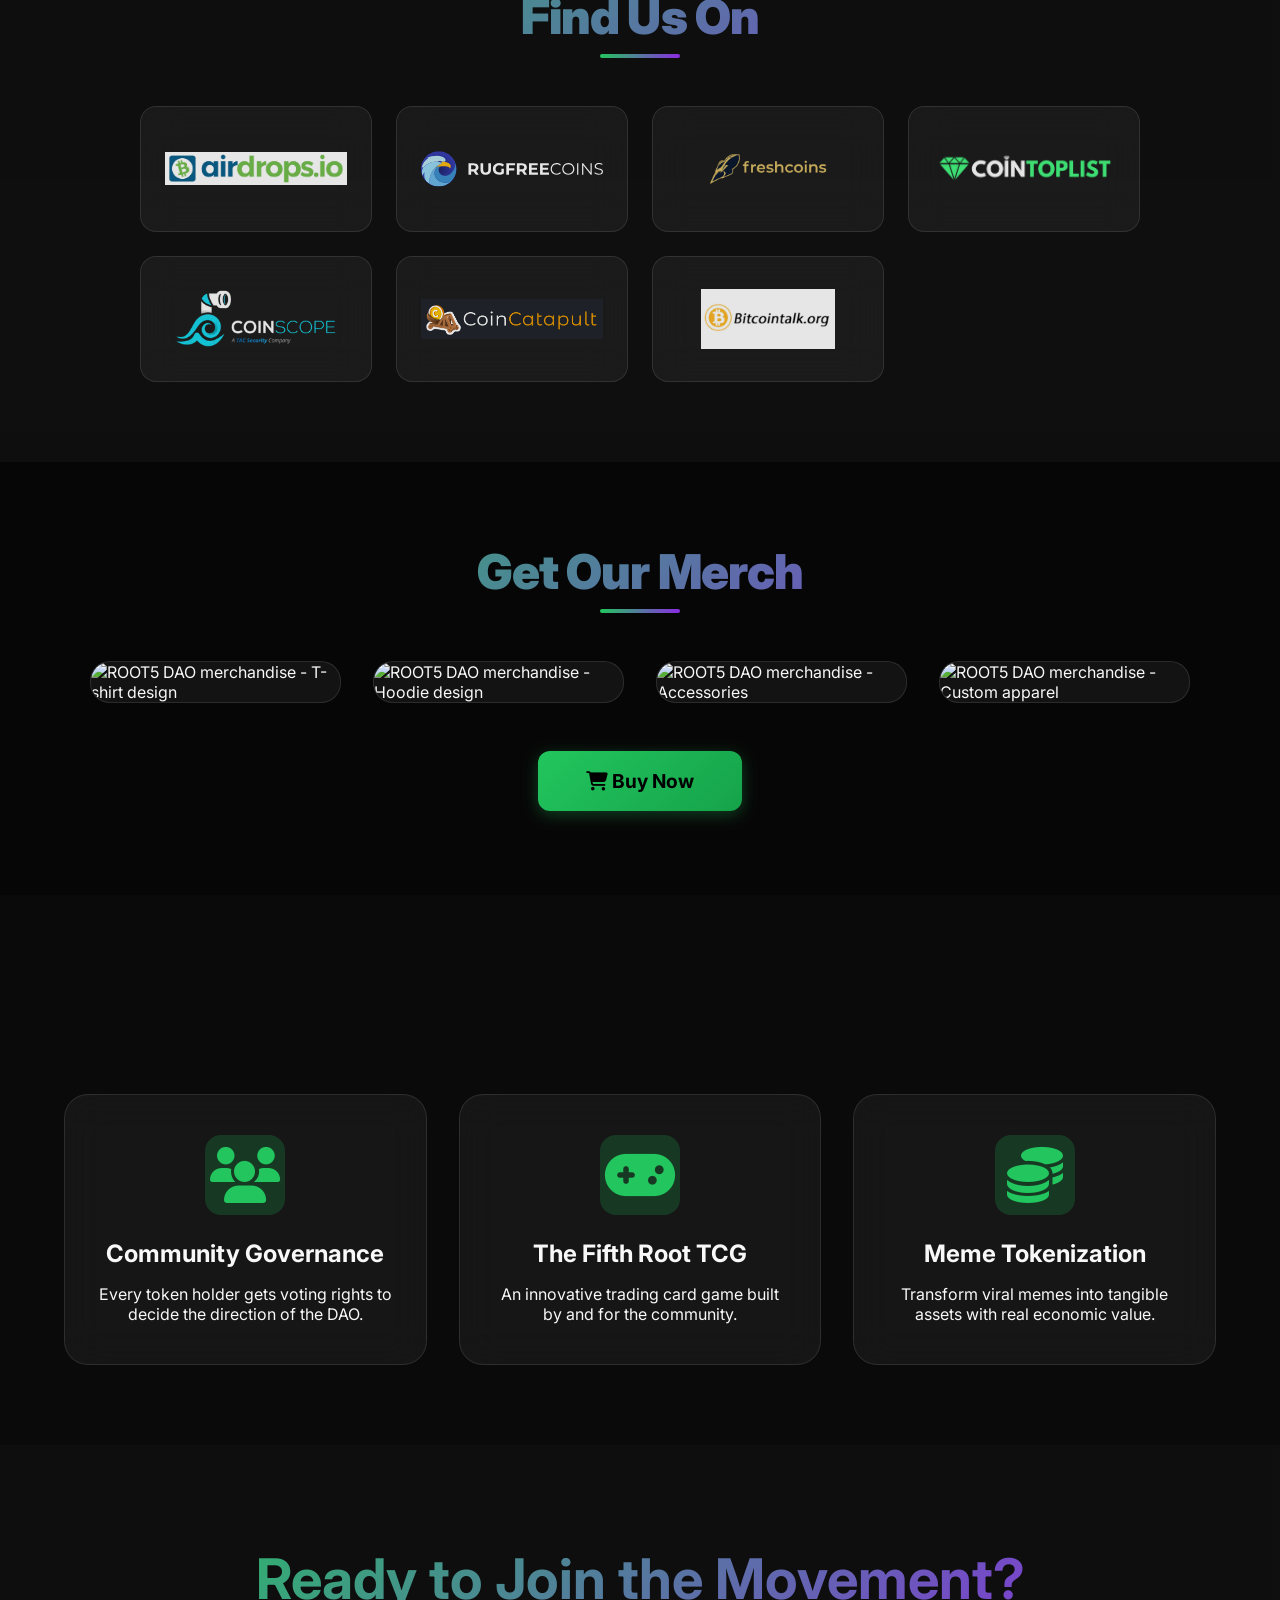
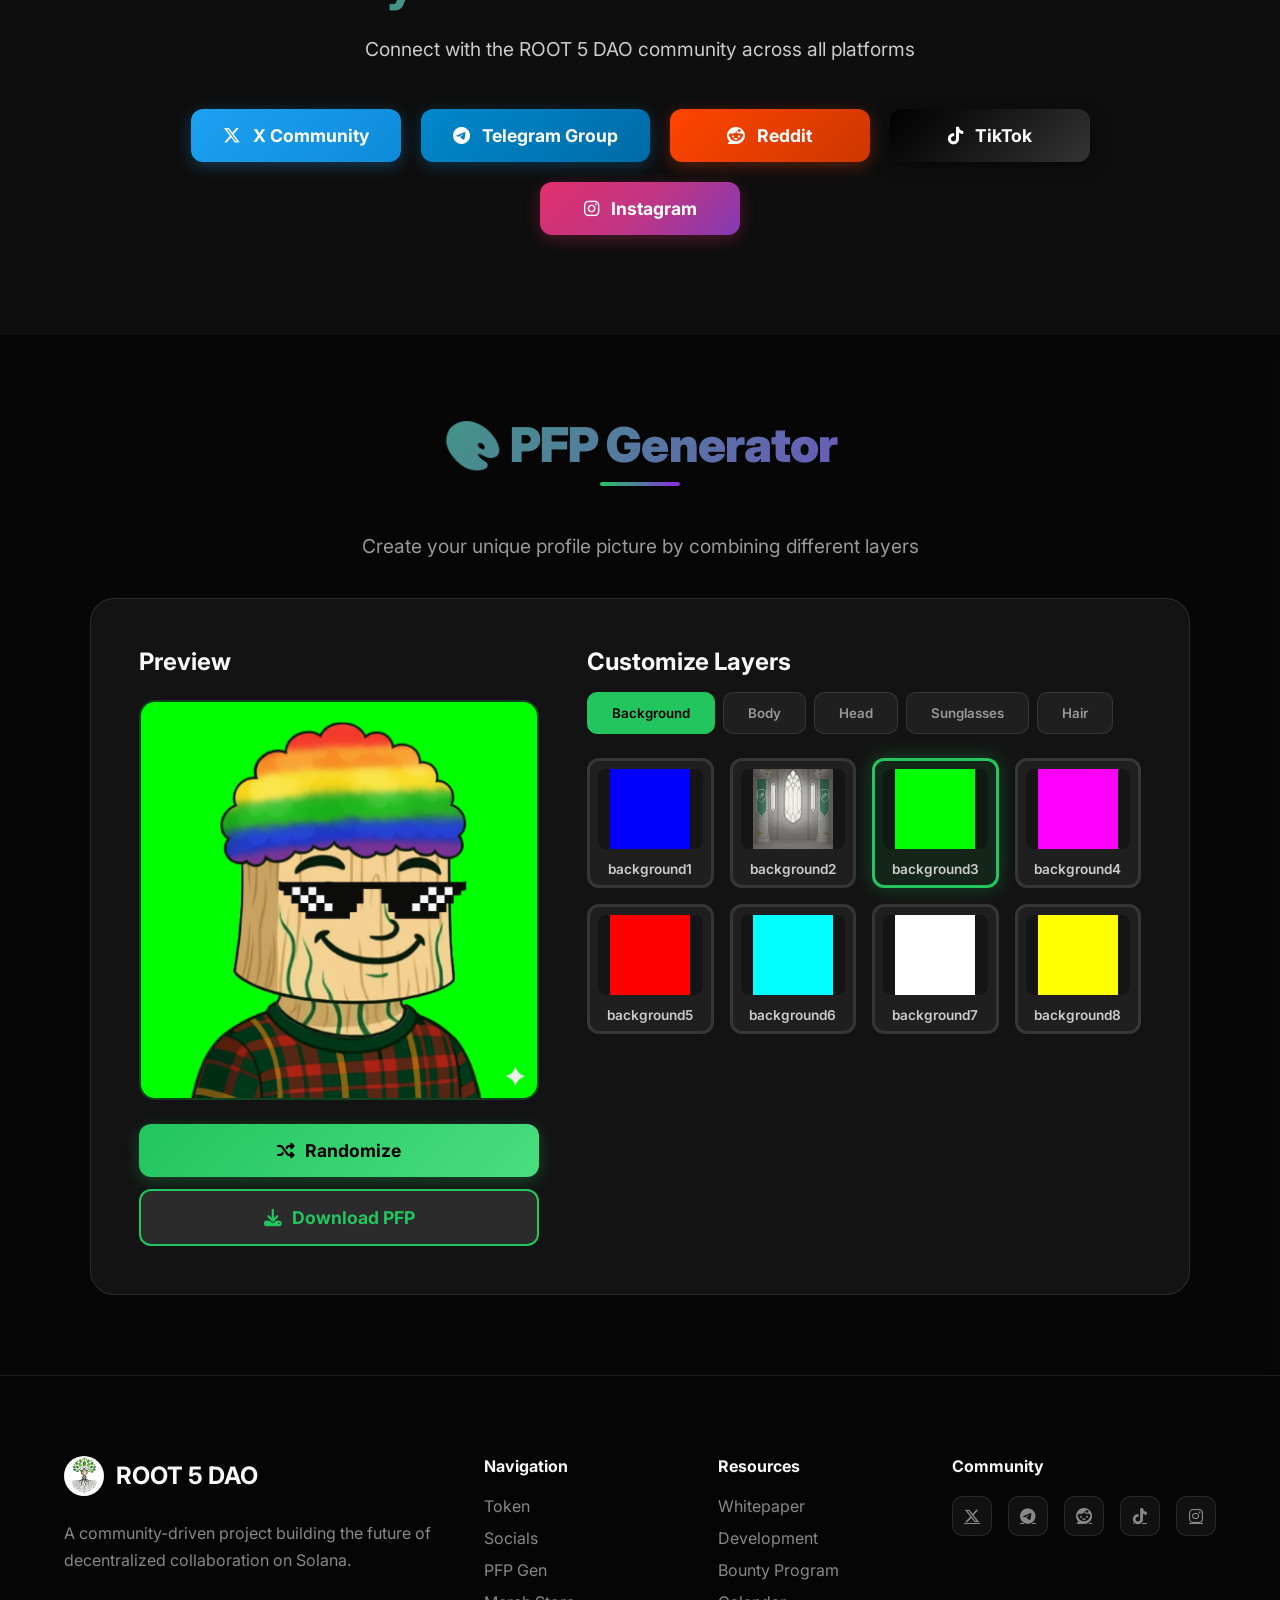
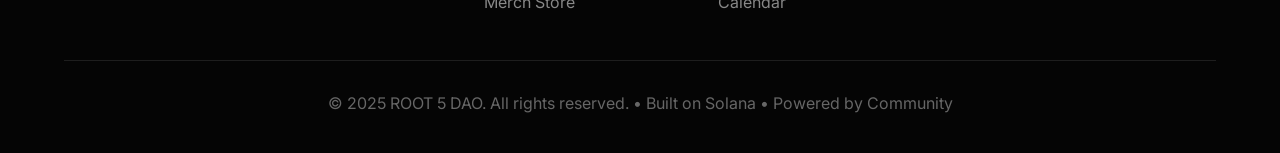
==== commit c5e84322: "Update index.html" ====
--- a/index.html
+++ b/index.html
@@ -50,6 +50,12 @@
         
         * { margin: 0; padding: 0; box-sizing: border-box; font-family: 'Inter', -apple-system, BlinkMacSystemFont, 'Segoe UI', sans-serif; }
         
+        html, body {
+            width: 100%;
+            max-width: 100vw;
+            overflow-x: hidden;
+        }
+        
         body {
             background: #0a0a0a;
             background-image: 
@@ -132,7 +138,23 @@
             50% { opacity: 0.5; transform: scale(1.1); }
         }
         
-        .container { max-width: 1200px; margin: 0 auto; padding: 0 24px; position: relative; z-index: 1; }
+        .container { 
+            max-width: 1200px; 
+            width: 100%;
+            margin: 0 auto; 
+            padding: 0 24px; 
+            position: relative; 
+            z-index: 1;
+        }
+        
+        @media (max-width: 480px) {
+            .container {
+                padding: 0 16px;
+            }
+            section {
+                padding: 50px 0;
+            }
+        }
         
         /* Header */
         header {
@@ -238,7 +260,13 @@
             transform: translateY(-1px) scale(1.02);
         }
         
-        section { padding: 80px 0; position: relative; }
+        section { 
+            padding: 80px 0; 
+            position: relative;
+            width: 100%;
+            max-width: 100vw;
+            overflow-x: hidden;
+        }
         .section-title {
             text-align: center;
             margin-bottom: 60px;
@@ -601,10 +629,18 @@
             border: 1px solid rgba(255, 255, 255, 0.1);
             border-radius: 24px;
             padding: 48px;
-            max-width: 1100px;
+            max-width: min(1100px, calc(100% - 32px));
             margin: 0 auto;
-        }
-        .generator-layout { display: grid; grid-template-columns: 400px 1fr; gap: 48px; }
+            width: 100%;
+            overflow-x: hidden;
+        }
+        .generator-layout { 
+            display: grid; 
+            grid-template-columns: 400px 1fr; 
+            gap: 48px;
+            width: 100%;
+            max-width: 100%;
+        }
         .preview-canvas {
             width: 100%;
             max-width: 400px;
@@ -637,7 +673,15 @@
         .download-btn { background: rgba(255, 255, 255, 0.1); color: var(--primary); border: 2px solid var(--primary); }
         .download-btn:hover { background: rgba(34, 197, 94, 0.2); transform: translateY(-3px); }
         
-        .layer-tabs { display: flex; gap: 8px; flex-wrap: wrap; margin-bottom: 24px; }
+        .layer-tabs { 
+            display: flex; 
+            gap: 8px; 
+            flex-wrap: wrap; 
+            margin-bottom: 24px;
+            width: 100%;
+            overflow-x: auto;
+            -webkit-overflow-scrolling: touch;
+        }
         .layer-tab {
             background: rgba(255, 255, 255, 0.05);
             color: #999;
@@ -875,12 +919,22 @@
             }
             
             /* PFP Generator - Ultra compact for phones */
+            .generator-section {
+                padding: 40px 12px;
+            }
             .generator-section p {
                 font-size: 1rem;
                 margin-bottom: 20px;
             }
             .generator-content { 
-                padding: 16px 12px; 
+                padding: 12px 8px;
+                overflow-x: hidden;
+            }
+            .generator-layout {
+                gap: 16px;
+            }
+            .generator-layout > div {
+                min-width: 0;
             }
             .generator-layout > div h3 {
                 font-size: 1.2rem;
@@ -888,7 +942,7 @@
             }
             /* Constrain canvas size on mobile - aspect-ratio keeps it square */
             .preview-canvas {
-                max-width: 280px;
+                max-width: min(280px, calc(100vw - 40px));
                 margin-bottom: 16px;
             }
             .generator-buttons {
@@ -902,14 +956,18 @@
             }
             .layer-tabs {
                 margin-bottom: 14px;
+                overflow-x: auto;
+                -webkit-overflow-scrolling: touch;
             }
             .layer-options { 
                 grid-template-columns: repeat(auto-fill, minmax(60px, 1fr)); 
-                gap: 8px; 
+                gap: 8px;
+                overflow-x: hidden;
             }
             .layer-option { 
                 padding: 4px; 
                 border-radius: 6px;
+                min-width: 0;
             }
             .layer-option img { 
                 height: 45px;
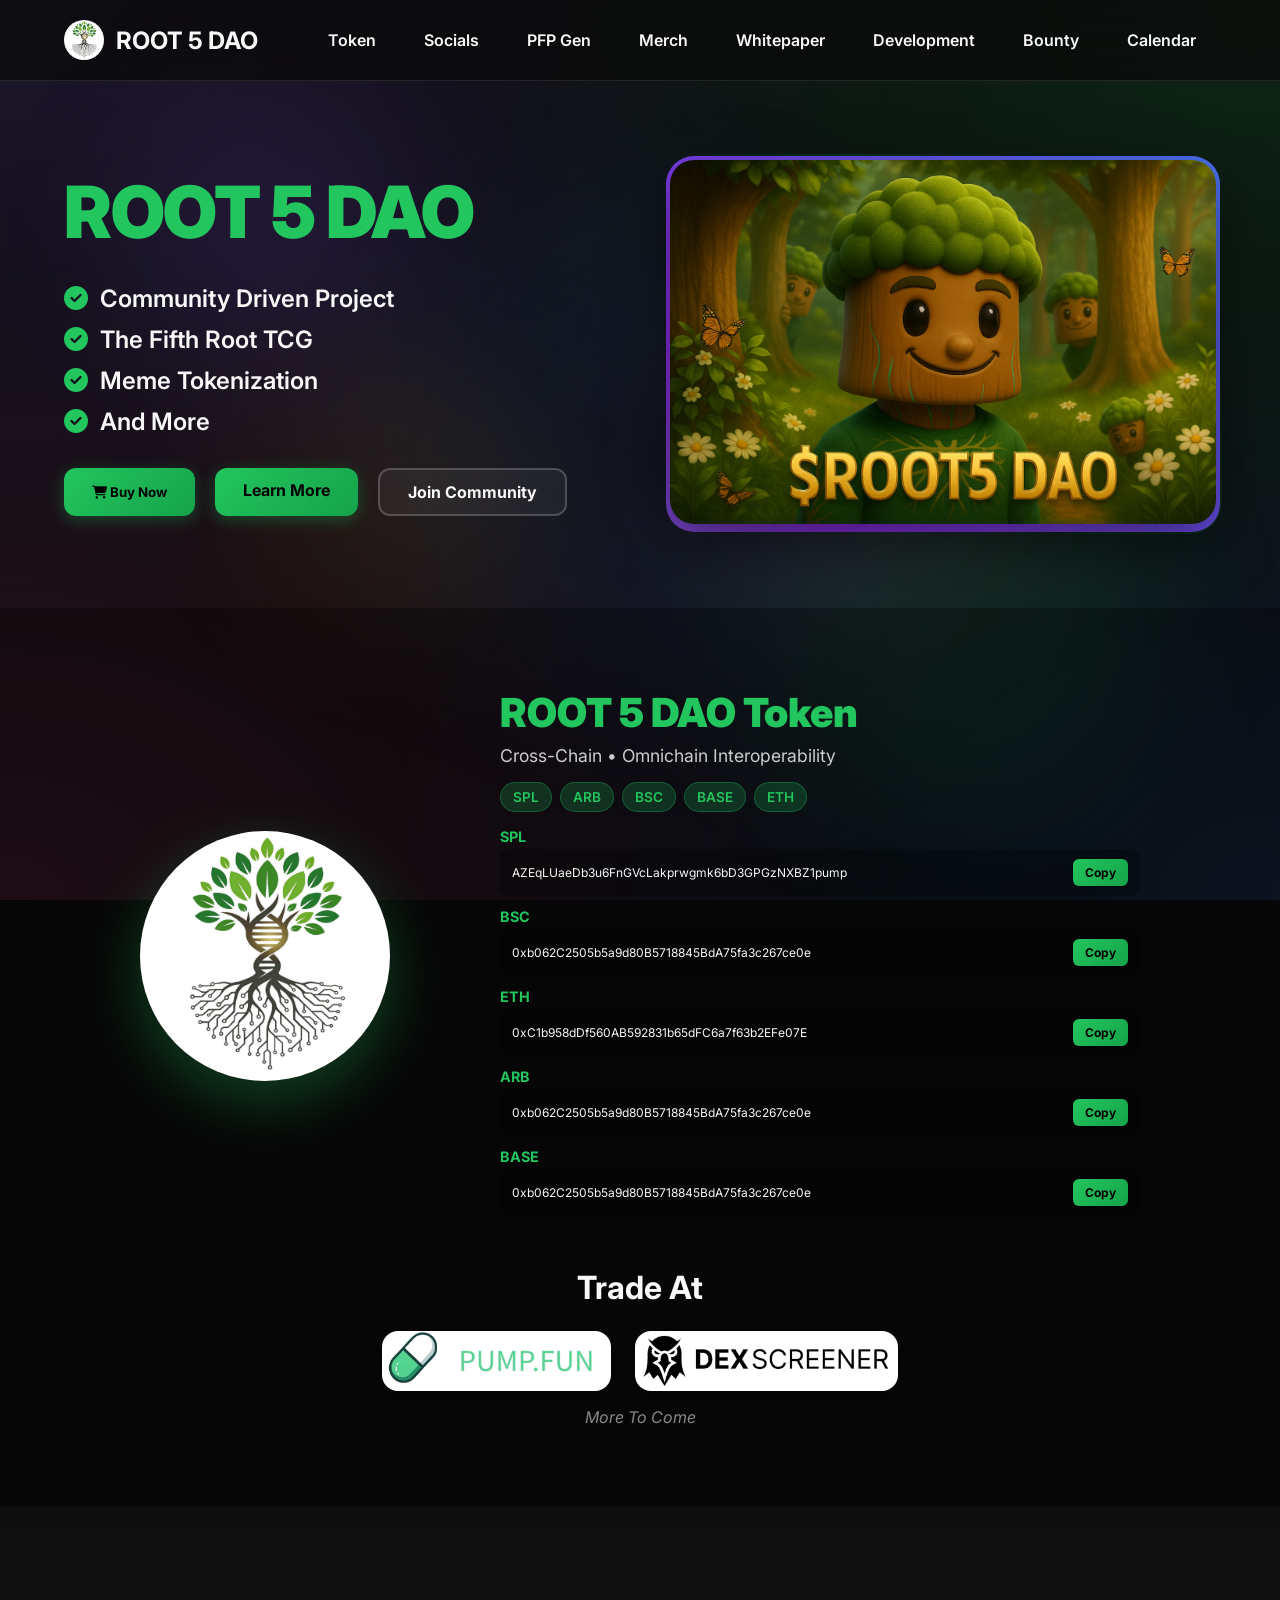
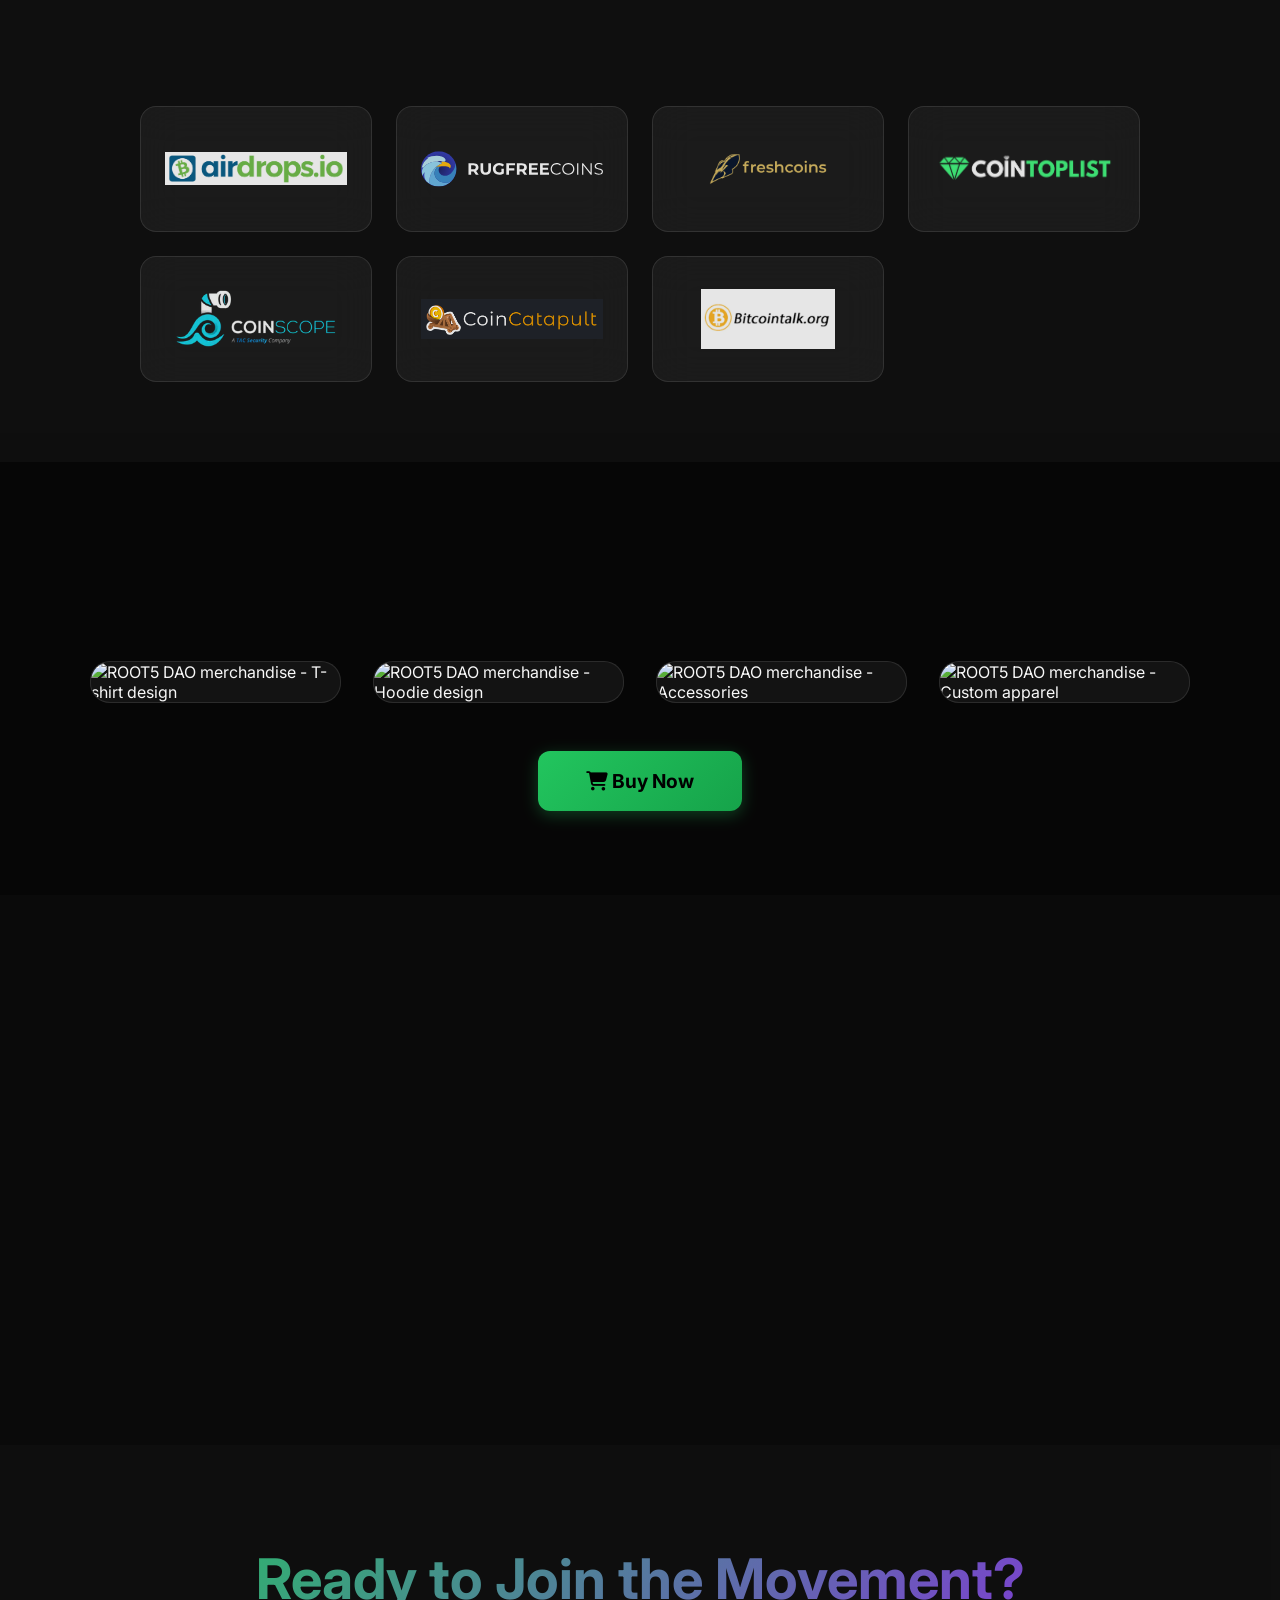
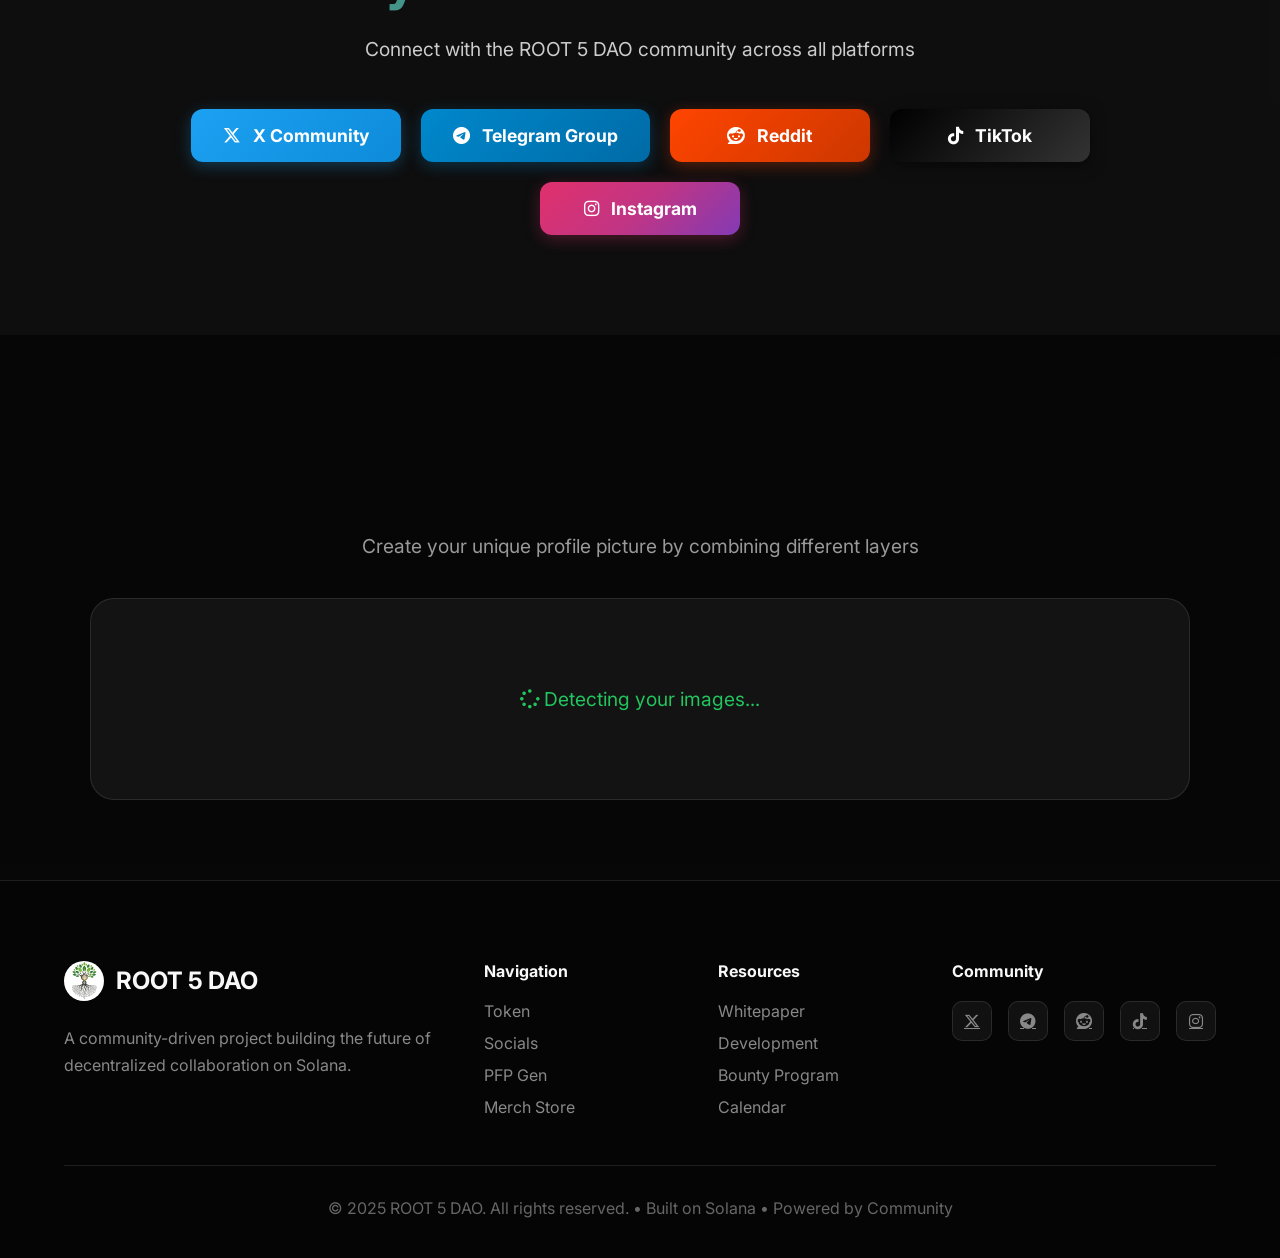
==== commit be9c251b: "Update index.html" ====
--- a/index.html
+++ b/index.html
@@ -994,6 +994,367 @@
             .wallet-status h3 { font-size: 1.1rem; }
             .wallet-status p { font-size: 0.95rem; }
             .dex-embed-container { padding-bottom: 95%; min-height: 400px; }
+        }
+        
+        /* ============================================ */
+        /* HIDE HUBSPOT BRANDING - COMPREHENSIVE      */
+        /* ============================================ */
+        
+        /* Hide main virality container */
+        #hs-form-virality-container,
+        div[id*="virality-container"],
+        div[id*="virality"],
+        .hs-form-virality-container {
+            display: none !important;
+            visibility: hidden !important;
+            height: 0 !important;
+            width: 0 !important;
+            opacity: 0 !important;
+            position: absolute !important;
+            left: -9999px !important;
+            pointer-events: none !important;
+        }
+        
+        /* Hide virality iframe */
+        #hs-form-virality-iframe,
+        iframe[id*="virality"],
+        iframe[title*="HubSpot Virality"],
+        iframe[title*="Virality"],
+        iframe[src*="embedded-viral-link"] {
+            display: none !important;
+            visibility: hidden !important;
+            height: 0 !important;
+            width: 0 !important;
+            opacity: 0 !important;
+        }
+        
+        /* Hide any HubSpot branding links */
+        a[href*="hubspot.com/free-forms"],
+        a[href*="hsforms.com"],
+        a[href*="hs-banner"],
+        a[href*="hubs_id=forms-branding"] {
+            display: none !important;
+            visibility: hidden !important;
+        }
+        
+        /* Hide powered by text */
+        div[style*="forms-branding"],
+        span:contains("Powered by HubSpot"),
+        div:contains("Create your own form") {
+            display: none !important;
+            visibility: hidden !important;
+        }
+        
+        /* Hide any dynamically injected branding */
+        .hsfc-FormWrapper > div[style*="margin-top: 5px"],
+        .hsfc-FormWrapper > div[style*="background: rgb(255, 255, 255)"],
+        .hsfc-FormWrapper > div[style*="border: 1px solid rgb(207, 207, 207)"] {
+            display: none !important;
+            visibility: hidden !important;
+        }
+        
+        /* Nuclear option - hide last child if it's the branding container */
+        main > div:last-child:has(iframe[title*="Virality"]),
+        #form-target > div:last-child:has(iframe[title*="Virality"]) {
+            display: none !important;
+        }
+        
+        /* Exit Intent Popup */
+        .exit-popup {
+            position: fixed;
+            top: 0;
+            left: 0;
+            width: 100%;
+            height: 100%;
+            z-index: 10000;
+            display: flex;
+            align-items: center;
+            justify-content: center;
+            animation: fadeIn 0.3s ease;
+        }
+        
+        .exit-popup-overlay {
+            position: absolute;
+            top: 0;
+            left: 0;
+            width: 100%;
+            height: 100%;
+            background: rgba(0, 0, 0, 0.8);
+            backdrop-filter: blur(10px);
+        }
+        
+        .exit-popup-content {
+            position: relative;
+            background: linear-gradient(135deg, #1a1a1a 0%, #0a0a0a 100%);
+            border: 2px solid rgba(34, 197, 94, 0.3);
+            border-radius: 24px;
+            padding: 48px 40px;
+            max-width: 540px;
+            width: 90%;
+            max-height: 90vh;
+            overflow-y: auto;
+            box-shadow: 0 20px 60px rgba(0, 0, 0, 0.5), 0 0 100px rgba(34, 197, 94, 0.1);
+            animation: slideUp 0.4s ease;
+            text-align: center;
+        }
+        
+        @keyframes fadeIn {
+            from { opacity: 0; }
+            to { opacity: 1; }
+        }
+        
+        @keyframes slideUp {
+            from { 
+                opacity: 0;
+                transform: translateY(30px);
+            }
+            to { 
+                opacity: 1;
+                transform: translateY(0);
+            }
+        }
+        
+        .exit-popup-close {
+            position: absolute;
+            top: 16px;
+            right: 16px;
+            background: rgba(255, 255, 255, 0.1);
+            border: 1px solid rgba(255, 255, 255, 0.2);
+            border-radius: 50%;
+            width: 40px;
+            height: 40px;
+            display: flex;
+            align-items: center;
+            justify-content: center;
+            cursor: pointer;
+            color: #999;
+            font-size: 1.2rem;
+            transition: all 0.3s;
+        }
+        
+        .exit-popup-close:hover {
+            background: rgba(255, 255, 255, 0.2);
+            color: #fff;
+            transform: rotate(90deg);
+        }
+        
+        .exit-popup-icon {
+            width: 80px;
+            height: 80px;
+            margin: 0 auto 24px;
+            background: linear-gradient(135deg, var(--primary), var(--primary-light));
+            border-radius: 50%;
+            display: flex;
+            align-items: center;
+            justify-content: center;
+            font-size: 2.5rem;
+            color: #000;
+            box-shadow: 0 10px 30px rgba(34, 197, 94, 0.3);
+            animation: pulse 2s infinite;
+        }
+        
+        @keyframes pulse {
+            0%, 100% { transform: scale(1); }
+            50% { transform: scale(1.05); }
+        }
+        
+        .exit-popup h2 {
+            font-size: 2rem;
+            margin-bottom: 12px;
+            background: linear-gradient(135deg, #fff, var(--primary));
+            -webkit-background-clip: text;
+            -webkit-text-fill-color: transparent;
+            background-clip: text;
+        }
+        
+        .exit-popup-subtitle {
+            color: #bbb;
+            font-size: 1.1rem;
+            margin-bottom: 24px;
+            line-height: 1.6;
+        }
+        
+        .exit-popup-benefits {
+            list-style: none;
+            text-align: left;
+            margin-bottom: 32px;
+            padding: 24px;
+            background: rgba(34, 197, 94, 0.05);
+            border: 1px solid rgba(34, 197, 94, 0.2);
+            border-radius: 16px;
+        }
+        
+        .exit-popup-benefits li {
+            display: flex;
+            align-items: center;
+            gap: 12px;
+            padding: 10px 0;
+            color: #ddd;
+            font-size: 1rem;
+        }
+        
+        .exit-popup-benefits i {
+            color: var(--primary);
+            font-size: 1.2rem;
+            flex-shrink: 0;
+        }
+        
+        .exit-popup-form {
+            display: flex;
+            flex-direction: column;
+            gap: 16px;
+        }
+        
+        .form-group {
+            width: 100%;
+        }
+        
+        .form-input {
+            width: 100%;
+            padding: 16px 20px;
+            background: rgba(255, 255, 255, 0.05);
+            border: 2px solid rgba(255, 255, 255, 0.1);
+            border-radius: 12px;
+            color: #fff;
+            font-size: 1rem;
+            transition: all 0.3s;
+        }
+        
+        .form-input:focus {
+            outline: none;
+            border-color: var(--primary);
+            background: rgba(255, 255, 255, 0.08);
+            box-shadow: 0 0 0 4px rgba(34, 197, 94, 0.1);
+        }
+        
+        .form-input::placeholder {
+            color: #666;
+        }
+        
+        .exit-popup-submit {
+            width: 100%;
+            padding: 18px 32px;
+            background: linear-gradient(135deg, var(--primary), var(--primary-light));
+            border: none;
+            border-radius: 12px;
+            color: #000;
+            font-weight: bold;
+            font-size: 1.1rem;
+            cursor: pointer;
+            display: flex;
+            align-items: center;
+            justify-content: center;
+            gap: 12px;
+            transition: all 0.3s;
+            box-shadow: 0 4px 16px rgba(34, 197, 94, 0.3);
+        }
+        
+        .exit-popup-submit:hover {
+            transform: translateY(-2px);
+            box-shadow: 0 8px 24px rgba(34, 197, 94, 0.5);
+        }
+        
+        .exit-popup-submit:active {
+            transform: translateY(0);
+        }
+        
+        .exit-popup-submit:disabled {
+            opacity: 0.6;
+            cursor: not-allowed;
+            transform: none;
+        }
+        
+        .exit-popup-privacy {
+            margin-top: 16px;
+            font-size: 0.85rem;
+            color: #888;
+            display: flex;
+            align-items: center;
+            justify-content: center;
+            gap: 8px;
+        }
+        
+        .exit-popup-privacy i {
+            color: var(--primary);
+        }
+        
+        .exit-popup-success {
+            text-align: center;
+            padding: 24px;
+        }
+        
+        .success-icon {
+            width: 100px;
+            height: 100px;
+            margin: 0 auto 24px;
+            background: linear-gradient(135deg, var(--primary), var(--primary-light));
+            border-radius: 50%;
+            display: flex;
+            align-items: center;
+            justify-content: center;
+            font-size: 3rem;
+            color: #000;
+            animation: successPop 0.5s ease;
+        }
+        
+        @keyframes successPop {
+            0% { transform: scale(0); opacity: 0; }
+            50% { transform: scale(1.1); }
+            100% { transform: scale(1); opacity: 1; }
+        }
+        
+        .exit-popup-success h3 {
+            font-size: 1.8rem;
+            margin-bottom: 12px;
+            color: var(--primary);
+        }
+        
+        .exit-popup-success p {
+            color: #bbb;
+            font-size: 1.1rem;
+        }
+        
+        /* Mobile Responsive */
+        @media (max-width: 480px) {
+            .exit-popup-content {
+                padding: 32px 24px;
+                width: 95%;
+                border-radius: 20px;
+            }
+            
+            .exit-popup h2 {
+                font-size: 1.5rem;
+            }
+            
+            .exit-popup-subtitle {
+                font-size: 1rem;
+            }
+            
+            .exit-popup-icon {
+                width: 60px;
+                height: 60px;
+                font-size: 2rem;
+                margin-bottom: 20px;
+            }
+            
+            .exit-popup-benefits {
+                padding: 16px;
+            }
+            
+            .exit-popup-benefits li {
+                font-size: 0.9rem;
+                padding: 8px 0;
+            }
+            
+            .form-input {
+                padding: 14px 16px;
+                font-size: 16px; /* Prevents zoom on iOS */
+            }
+            
+            .exit-popup-submit {
+                padding: 16px 24px;
+                font-size: 1rem;
+            }
         }
     </style>
 </head>
@@ -1402,6 +1763,70 @@
     }
     </script>
 
+    <!-- Exit Intent Popup -->
+    <div id="exitPopup" class="exit-popup" role="dialog" aria-labelledby="exitPopupTitle" aria-modal="true" style="display: none;">
+        <div class="exit-popup-overlay" onclick="closeExitPopup()"></div>
+        <div class="exit-popup-content">
+            <button class="exit-popup-close" onclick="closeExitPopup()" aria-label="Close popup">
+                <i class="fas fa-times"></i>
+            </button>
+            
+            <div class="exit-popup-icon">
+                <i class="fas fa-gift"></i>
+            </div>
+            
+            <h2 id="exitPopupTitle">Wait! Don't Miss Out 🌱</h2>
+            <p class="exit-popup-subtitle">Join the ROOT5 DAO community and get exclusive updates on:</p>
+            
+            <ul class="exit-popup-benefits">
+                <li><i class="fas fa-check-circle"></i> Token launches & airdrops</li>
+                <li><i class="fas fa-check-circle"></i> Community events & bounties</li>
+                <li><i class="fas fa-check-circle"></i> Governance proposals & voting</li>
+                <li><i class="fas fa-check-circle"></i> Early access to new features</li>
+            </ul>
+            
+            <form id="exitPopupForm" class="exit-popup-form" onsubmit="submitExitForm(event)">
+                <div class="form-group">
+                    <input 
+                        type="text" 
+                        id="exitName" 
+                        name="name" 
+                        placeholder="Your Name (Optional)"
+                        class="form-input"
+                    >
+                </div>
+                
+                <div class="form-group">
+                    <input 
+                        type="email" 
+                        id="exitEmail" 
+                        name="email" 
+                        placeholder="Your Email Address*"
+                        required
+                        class="form-input"
+                    >
+                </div>
+                
+                <button type="submit" class="exit-popup-submit" id="exitSubmitBtn">
+                    <span id="exitSubmitText">Join the Community</span>
+                    <i class="fas fa-arrow-right"></i>
+                </button>
+                
+                <p class="exit-popup-privacy">
+                    <i class="fas fa-lock"></i> We respect your privacy. Unsubscribe anytime.
+                </p>
+            </form>
+            
+            <div id="exitPopupSuccess" class="exit-popup-success" style="display: none;">
+                <div class="success-icon">
+                    <i class="fas fa-check-circle"></i>
+                </div>
+                <h3>Welcome to ROOT5 DAO! 🎉</h3>
+                <p>Check your inbox for a confirmation email.</p>
+            </div>
+        </div>
+    </div>
+
     <script>
         function copy(text) { navigator.clipboard.writeText(text); alert('Copied!'); }
         
@@ -1655,6 +2080,249 @@
             document.getElementById('generator-ui').style.display = 'grid';
             randomize();
         });
+        
+        // ============================================
+        // EXIT INTENT POPUP
+        // ============================================
+        
+        // Configuration
+        const EXIT_POPUP_CONFIG = {
+            hubspotPortalId: '244595044',  // Your HubSpot Portal ID
+            hubspotFormId: '1c319461-b6e3-4f70-a79e-417a34263c56',  // Your HubSpot Form ID
+            cookieName: 'root5_email_signup',
+            cookieDays: 30,
+            mobileEnabled: true,
+            desktopThreshold: 30,  // pixels from top before triggering
+            mobileDelay: 5000      // 5 seconds on mobile
+        };
+        
+        // Check if popup should be shown
+        function shouldShowExitPopup() {
+            // Check if already signed up
+            if (localStorage.getItem(EXIT_POPUP_CONFIG.cookieName)) {
+                return false;
+            }
+            
+            // Check if popup was closed in this session
+            if (sessionStorage.getItem('exit_popup_closed')) {
+                return false;
+            }
+            
+            return true;
+        }
+        
+        // Show exit popup
+        function showExitPopup() {
+            if (!shouldShowExitPopup()) return;
+            
+            const popup = document.getElementById('exitPopup');
+            popup.style.display = 'flex';
+            document.body.style.overflow = 'hidden'; // Prevent background scrolling
+            
+            // Track popup shown
+            sessionStorage.setItem('exit_popup_shown', 'true');
+        }
+        
+        // Close exit popup
+        function closeExitPopup() {
+            const popup = document.getElementById('exitPopup');
+            popup.style.display = 'none';
+            document.body.style.overflow = ''; // Restore scrolling
+            
+            // Mark as closed in session
+            sessionStorage.setItem('exit_popup_closed', 'true');
+        }
+        
+        // Submit form to HubSpot
+        async function submitExitForm(event) {
+            event.preventDefault();
+            
+            const submitBtn = document.getElementById('exitSubmitBtn');
+            const submitText = document.getElementById('exitSubmitText');
+            const form = document.getElementById('exitPopupForm');
+            const successDiv = document.getElementById('exitPopupSuccess');
+            
+            // Get form data
+            const name = document.getElementById('exitName').value.trim();
+            const email = document.getElementById('exitEmail').value.trim();
+            
+            // Validate email
+            if (!email || !isValidEmail(email)) {
+                alert('Please enter a valid email address.');
+                return;
+            }
+            
+            // Disable submit button
+            submitBtn.disabled = true;
+            submitText.textContent = 'Joining...';
+            
+            try {
+                // Submit to HubSpot (na2 region)
+                const response = await fetch(
+                    `https://api.hsforms.com/submissions/v3/integration/submit/${EXIT_POPUP_CONFIG.hubspotPortalId}/${EXIT_POPUP_CONFIG.hubspotFormId}`,
+                    {
+                        method: 'POST',
+                        headers: {
+                            'Content-Type': 'application/json',
+                        },
+                        body: JSON.stringify({
+                            fields: [
+                                {
+                                    objectTypeId: "0-1",
+                                    name: "email",
+                                    value: email
+                                },
+                                ...(name ? [{
+                                    objectTypeId: "0-1",
+                                    name: "firstname",
+                                    value: name
+                                }] : [])
+                            ],
+                            context: {
+                                pageUri: window.location.href,
+                                pageName: document.title
+                            }
+                        })
+                    }
+                );
+                
+                if (response.ok) {
+                    // Success!
+                    form.style.display = 'none';
+                    successDiv.style.display = 'block';
+                    
+                    // Save to localStorage to not show again
+                    localStorage.setItem(EXIT_POPUP_CONFIG.cookieName, 'true');
+                    
+                    // Close popup after 3 seconds
+                    setTimeout(() => {
+                        closeExitPopup();
+                    }, 3000);
+                } else {
+                    throw new Error('Submission failed');
+                }
+            } catch (error) {
+                console.error('Error submitting form:', error);
+                alert('Oops! Something went wrong. Please try again.');
+                
+                // Re-enable submit button
+                submitBtn.disabled = false;
+                submitText.textContent = 'Join the Community';
+            }
+        }
+        
+        // Validate email
+        function isValidEmail(email) {
+            const re = /^[^\s@]+@[^\s@]+\.[^\s@]+$/;
+            return re.test(email);
+        }
+        
+        // Exit intent detection for desktop
+        let exitIntentShown = false;
+        function detectExitIntent(e) {
+            if (exitIntentShown) return;
+            
+            // Check if cursor is leaving from top of page
+            if (e.clientY <= EXIT_POPUP_CONFIG.desktopThreshold && e.relatedTarget == null && e.target.nodeName.toLowerCase() !== 'select') {
+                exitIntentShown = true;
+                showExitPopup();
+            }
+        }
+        
+        // Mobile exit intent (time-based)
+        function initMobileExitIntent() {
+            if (!EXIT_POPUP_CONFIG.mobileEnabled) return;
+            
+            // Show after user has been on page for specified time
+            setTimeout(() => {
+                if (!exitIntentShown && shouldShowExitPopup()) {
+                    exitIntentShown = true;
+                    showExitPopup();
+                }
+            }, EXIT_POPUP_CONFIG.mobileDelay);
+        }
+        
+        // Initialize exit intent
+        function initExitIntent() {
+            if (!shouldShowExitPopup()) return;
+            
+            // Desktop: mouse leave detection
+            if (window.innerWidth > 768) {
+                document.addEventListener('mouseout', detectExitIntent);
+            } else {
+                // Mobile: time-based
+                initMobileExitIntent();
+            }
+            
+            // Close on Escape key
+            document.addEventListener('keydown', (e) => {
+                if (e.key === 'Escape') {
+                    closeExitPopup();
+                }
+            });
+        }
+        
+        // Initialize on page load
+        window.addEventListener('load', () => {
+            // Wait a bit before initializing (let user engage first)
+            setTimeout(initExitIntent, 2000);
+        });
+        
+        // ============================================
+        // REMOVE HUBSPOT BRANDING (BELT & SUSPENDERS)
+        // ============================================
+        
+        // Actively remove HubSpot branding elements
+        function removeHubSpotBranding() {
+            // Remove virality container
+            const viralityContainer = document.getElementById('hs-form-virality-container');
+            if (viralityContainer) {
+                viralityContainer.remove();
+                console.log('Removed HubSpot branding container');
+            }
+            
+            // Remove any iframes with virality in title
+            document.querySelectorAll('iframe[title*="Virality"], iframe[id*="virality"]').forEach(el => {
+                el.remove();
+            });
+            
+            // Remove any links to HubSpot free forms
+            document.querySelectorAll('a[href*="hubspot.com/free-forms"]').forEach(el => {
+                el.remove();
+            });
+        }
+        
+        // Run immediately and on DOMContentLoaded
+        removeHubSpotBranding();
+        document.addEventListener('DOMContentLoaded', removeHubSpotBranding);
+        
+        // Also run after a delay (in case HubSpot injects it later)
+        setTimeout(removeHubSpotBranding, 1000);
+        setTimeout(removeHubSpotBranding, 2000);
+        setTimeout(removeHubSpotBranding, 3000);
+        
+        // Set up mutation observer to catch dynamically added branding
+        const observer = new MutationObserver((mutations) => {
+            mutations.forEach((mutation) => {
+                mutation.addedNodes.forEach((node) => {
+                    if (node.nodeType === 1) { // Element node
+                        // Check if it's the branding container
+                        if (node.id === 'hs-form-virality-container' || 
+                            node.id?.includes('virality') ||
+                            node.querySelector?.('#hs-form-virality-container')) {
+                            node.remove();
+                            console.log('Intercepted and removed HubSpot branding');
+                        }
+                    }
+                });
+            });
+        });
+        
+        // Start observing the document
+        observer.observe(document.body, {
+            childList: true,
+            subtree: true
+        });
     </script>
 </body>
 </html>
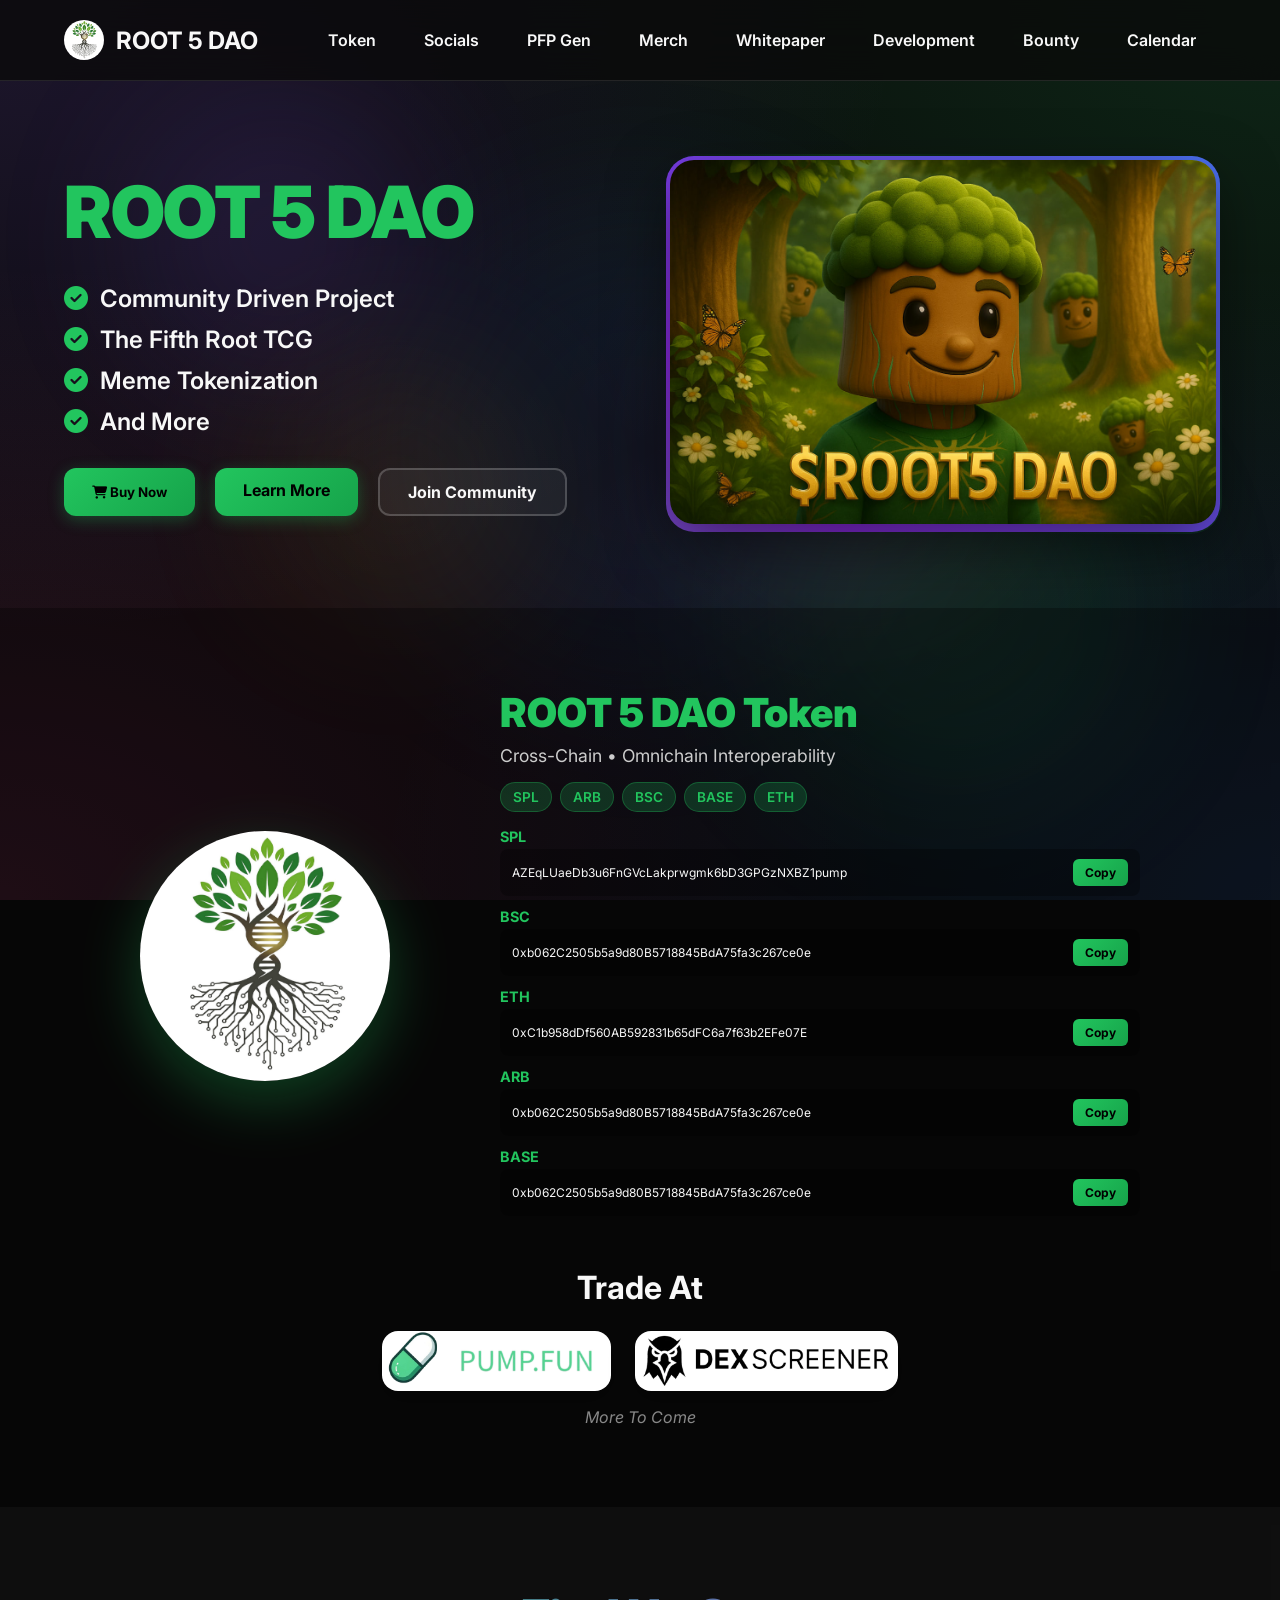
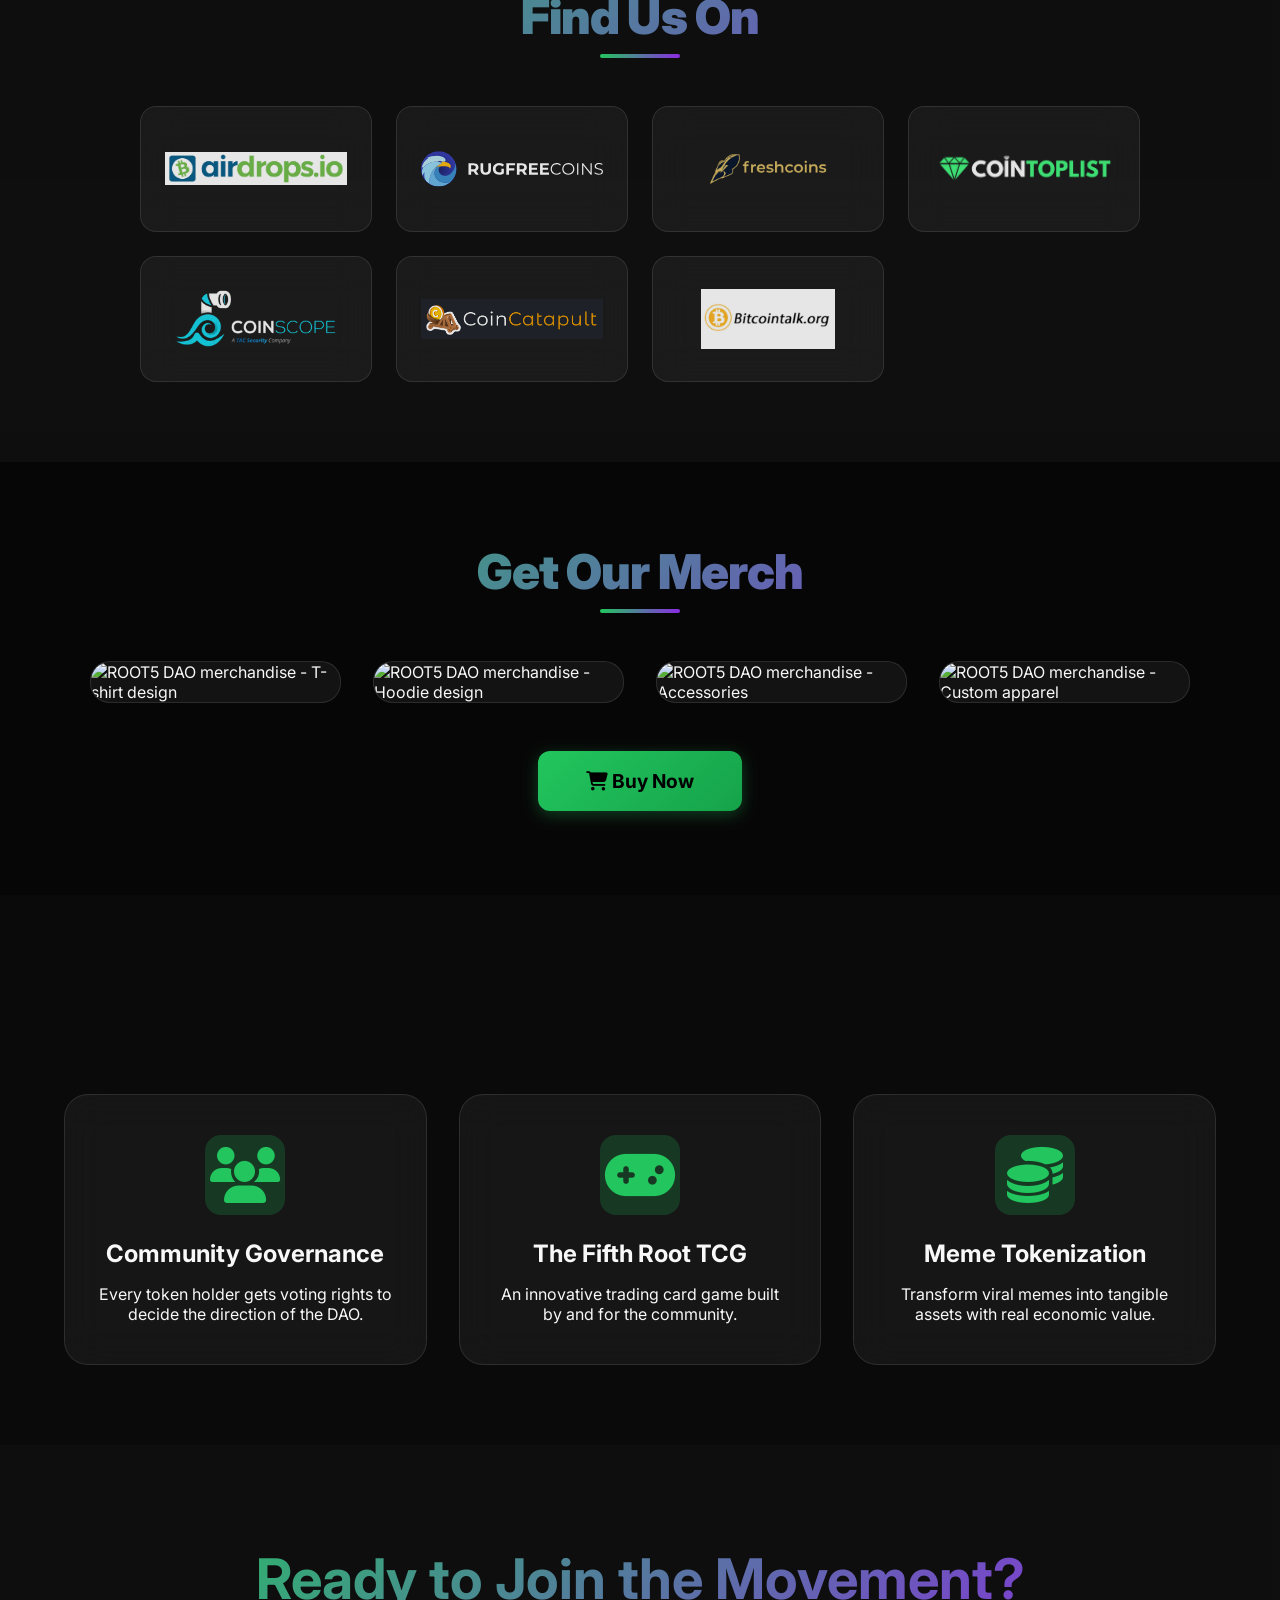
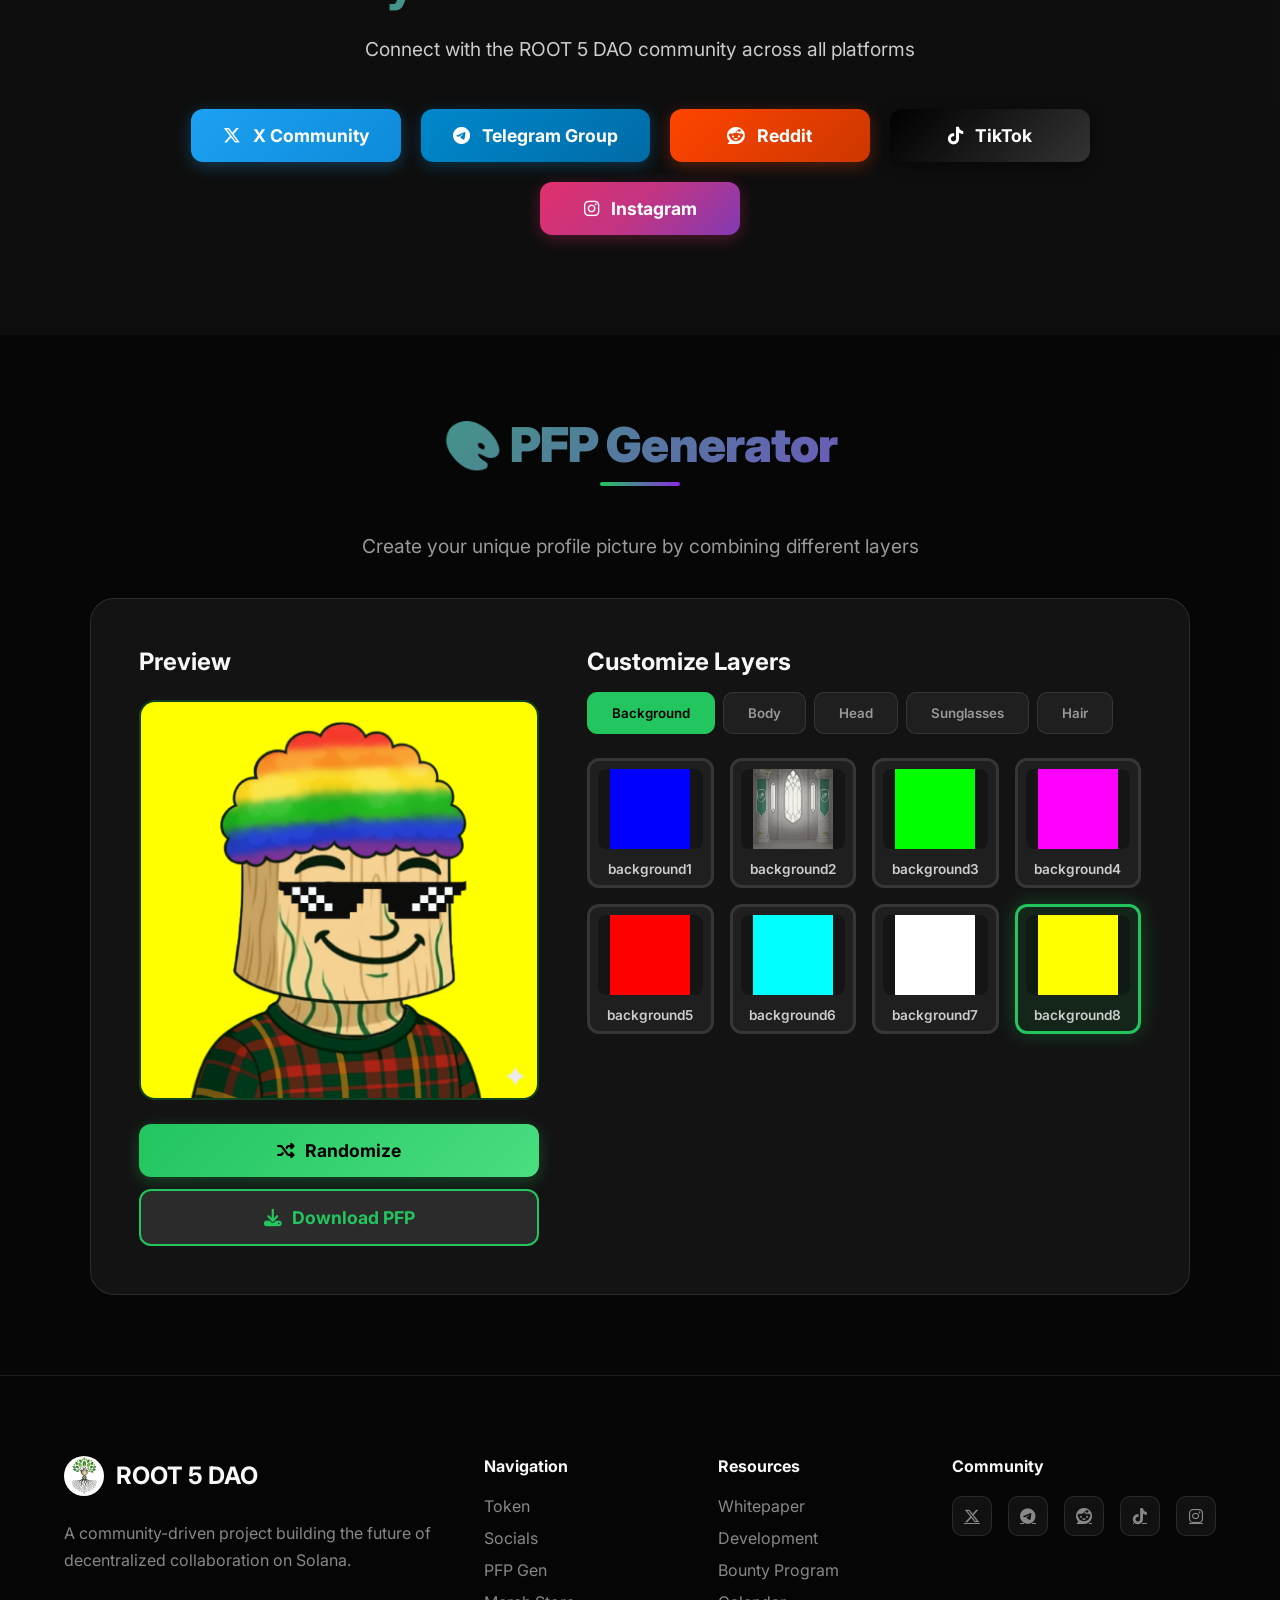
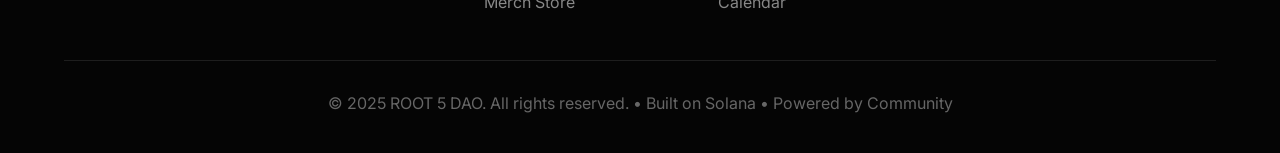
==== commit 6f0cd29b: "Update index.html" ====
--- a/index.html
+++ b/index.html
@@ -2045,8 +2045,12 @@
             link.click();
         }
         
+        
+        // ============================================
+        // WINDOW LOAD - INITIALIZE EVERYTHING
+        // ============================================
         window.addEventListener('load', async () => {
-            // Ensure canvas is properly sized
+            // 1. Initialize PFP Generator
             resizeCanvas();
             
             for (const [type, folder] of Object.entries(folders)) {
@@ -2079,6 +2083,34 @@
             document.getElementById('loading').style.display = 'none';
             document.getElementById('generator-ui').style.display = 'grid';
             randomize();
+            
+            // 2. Initialize Exit-Intent Popup (after 2 second delay)
+            setTimeout(initExitIntent, 2000);
+            
+            // 3. Set up HubSpot branding removal observer
+            try {
+                const observer = new MutationObserver((mutations) => {
+                    mutations.forEach((mutation) => {
+                        mutation.addedNodes.forEach((node) => {
+                            if (node.nodeType === 1) {
+                                if (node.id === 'hs-form-virality-container' || 
+                                    node.id?.includes('virality') ||
+                                    node.querySelector?.('#hs-form-virality-container')) {
+                                    node.remove();
+                                    console.log('Intercepted and removed HubSpot branding');
+                                }
+                            }
+                        });
+                    });
+                });
+                
+                observer.observe(document.body, {
+                    childList: true,
+                    subtree: true
+                });
+            } catch (error) {
+                console.log('Observer error (safe to ignore):', error);
+            }
         });
         
         // ============================================
@@ -2262,67 +2294,47 @@
             });
         }
         
-        // Initialize on page load
-        window.addEventListener('load', () => {
-            // Wait a bit before initializing (let user engage first)
-            setTimeout(initExitIntent, 2000);
-        });
-        
         // ============================================
         // REMOVE HUBSPOT BRANDING (BELT & SUSPENDERS)
         // ============================================
         
         // Actively remove HubSpot branding elements
         function removeHubSpotBranding() {
-            // Remove virality container
-            const viralityContainer = document.getElementById('hs-form-virality-container');
-            if (viralityContainer) {
-                viralityContainer.remove();
-                console.log('Removed HubSpot branding container');
-            }
-            
-            // Remove any iframes with virality in title
-            document.querySelectorAll('iframe[title*="Virality"], iframe[id*="virality"]').forEach(el => {
-                el.remove();
+            try {
+                // Remove virality container
+                const viralityContainer = document.getElementById('hs-form-virality-container');
+                if (viralityContainer) {
+                    viralityContainer.remove();
+                    console.log('Removed HubSpot branding container');
+                }
+                
+                // Remove any iframes with virality in title
+                document.querySelectorAll('iframe[title*="Virality"], iframe[id*="virality"]').forEach(el => {
+                    el.remove();
+                });
+                
+                // Remove any links to HubSpot free forms
+                document.querySelectorAll('a[href*="hubspot.com/free-forms"]').forEach(el => {
+                    el.remove();
+                });
+            } catch (error) {
+                console.log('Branding removal error (safe to ignore):', error);
+            }
+        }
+        
+        // Wait for DOM to be ready before removing branding
+        if (document.readyState === 'loading') {
+            document.addEventListener('DOMContentLoaded', () => {
+                setTimeout(removeHubSpotBranding, 500);
+                setTimeout(removeHubSpotBranding, 1500);
+                setTimeout(removeHubSpotBranding, 3000);
             });
-            
-            // Remove any links to HubSpot free forms
-            document.querySelectorAll('a[href*="hubspot.com/free-forms"]').forEach(el => {
-                el.remove();
-            });
-        }
-        
-        // Run immediately and on DOMContentLoaded
-        removeHubSpotBranding();
-        document.addEventListener('DOMContentLoaded', removeHubSpotBranding);
-        
-        // Also run after a delay (in case HubSpot injects it later)
-        setTimeout(removeHubSpotBranding, 1000);
-        setTimeout(removeHubSpotBranding, 2000);
-        setTimeout(removeHubSpotBranding, 3000);
-        
-        // Set up mutation observer to catch dynamically added branding
-        const observer = new MutationObserver((mutations) => {
-            mutations.forEach((mutation) => {
-                mutation.addedNodes.forEach((node) => {
-                    if (node.nodeType === 1) { // Element node
-                        // Check if it's the branding container
-                        if (node.id === 'hs-form-virality-container' || 
-                            node.id?.includes('virality') ||
-                            node.querySelector?.('#hs-form-virality-container')) {
-                            node.remove();
-                            console.log('Intercepted and removed HubSpot branding');
-                        }
-                    }
-                });
-            });
-        });
-        
-        // Start observing the document
-        observer.observe(document.body, {
-            childList: true,
-            subtree: true
-        });
+        } else {
+            // DOM already loaded
+            setTimeout(removeHubSpotBranding, 500);
+            setTimeout(removeHubSpotBranding, 1500);
+            setTimeout(removeHubSpotBranding, 3000);
+        }
     </script>
 </body>
 </html>
